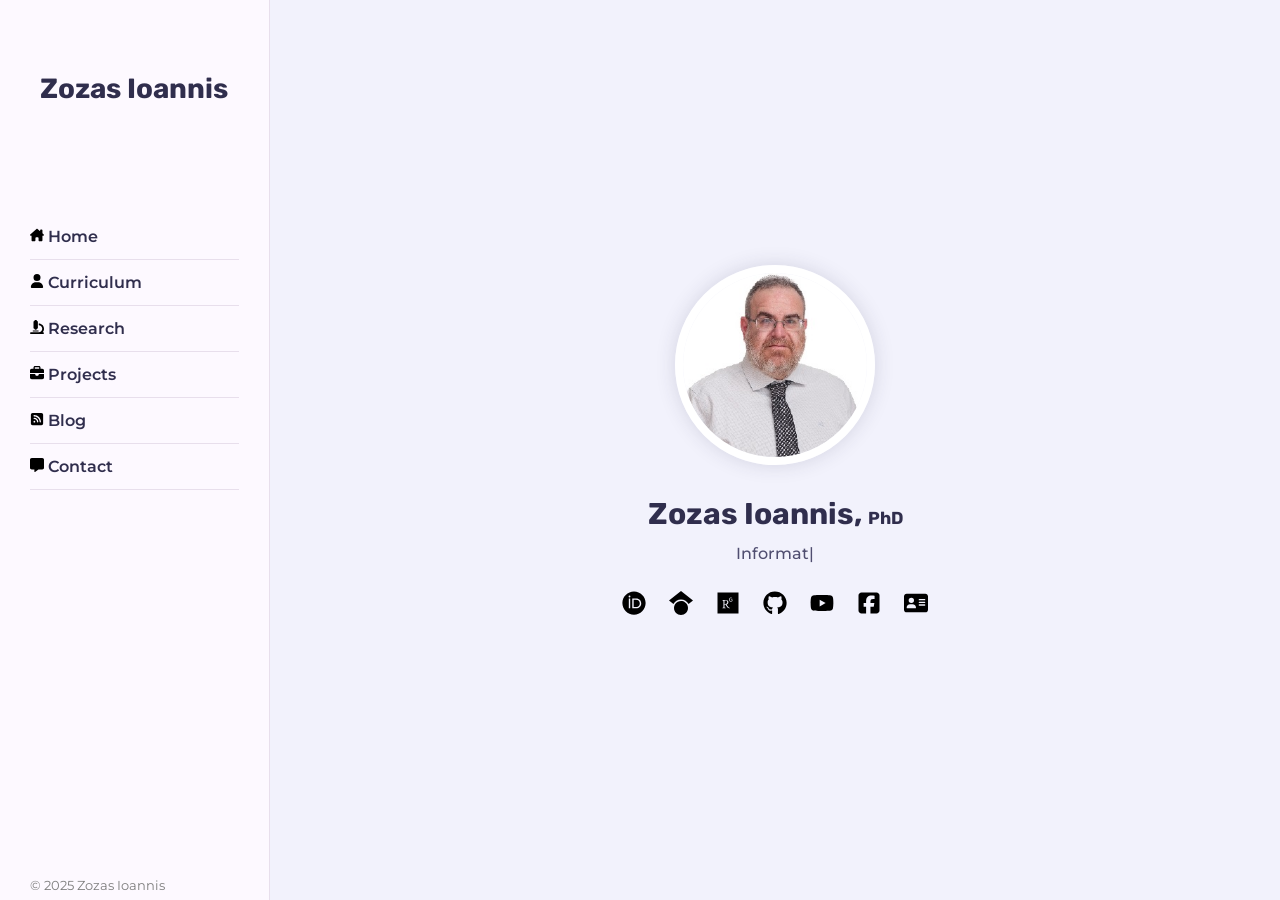
==== index.html @ 25c42c20 "Add files via upload" ====
<!DOCTYPE html>
<html lang="pt-br">
<head>
	<title>Zozas Ioannis</title>
	<meta charset="utf-8">
	<meta name="viewport" content="width=device-width, initial-scale=1">
	<!-- Template css Files -->
	<link rel="stylesheet" href="css/style.css" type="text/css">
</head>
<body>
	<!-- Preloader -->
	<div class="preloader"><div class="loader"></div></div>
	<!-- Preloader End -->
	<!-- Main Container -->
	<div class="main-container">
		<!-- Aside -->
		<div class="aside">
			<!-- Nav Toggler Btn -->
			<div class="nav-toggler">
				<span></span>
			</div>
			<div class="aside-inner">
				<!-- Logo -->
				<div class="logo">
					<a href="#"><small><small>Zozas Ioannis</small></small></a>
				</div>
				<!-- Nav -->
				<ul class="nav">
					<li><a href="#home" class="active"><svg width='14' height='14' xmlns="http://www.w3.org/2000/svg" viewBox="0 0 576 512"><!--!Font Awesome Free 6.7.2 by @fontawesome - https://fontawesome.com License - https://fontawesome.com/license/free Copyright 2025 Fonticons, Inc.--><path d="M543.8 287.6c17 0 32-14 32-32.1c1-9-3-17-11-24L512 185l0-121c0-17.7-14.3-32-32-32l-32 0c-17.7 0-32 14.3-32 32l0 36.7L309.5 7c-6-5-14-7-21-7s-15 1-22 8L10 231.5c-7 7-10 15-10 24c0 18 14 32.1 32 32.1l32 0 0 69.7c-.1 .9-.1 1.8-.1 2.8l0 112c0 22.1 17.9 40 40 40l16 0c1.2 0 2.4-.1 3.6-.2c1.5 .1 3 .2 4.5 .2l31.9 0 24 0c22.1 0 40-17.9 40-40l0-24 0-64c0-17.7 14.3-32 32-32l64 0c17.7 0 32 14.3 32 32l0 64 0 24c0 22.1 17.9 40 40 40l24 0 32.5 0c1.4 0 2.8 0 4.2-.1c1.1 .1 2.2 .1 3.3 .1l16 0c22.1 0 40-17.9 40-40l0-16.2c.3-2.6 .5-5.3 .5-8.1l-.7-160.2 32 0z"/></svg> Home</a></li>
					<li><a href="#about"><svg width='14' height='14' xmlns="http://www.w3.org/2000/svg" viewBox="0 0 448 512"><!--!Font Awesome Free 6.7.2 by @fontawesome - https://fontawesome.com License - https://fontawesome.com/license/free Copyright 2025 Fonticons, Inc.--><path d="M224 256A128 128 0 1 0 224 0a128 128 0 1 0 0 256zm-45.7 48C79.8 304 0 383.8 0 482.3C0 498.7 13.3 512 29.7 512l388.6 0c16.4 0 29.7-13.3 29.7-29.7C448 383.8 368.2 304 269.7 304l-91.4 0z"/></svg> Curriculum</a></li>
					<li><a href="#services"><svg width='14' height='14' xmlns="http://www.w3.org/2000/svg" viewBox="0 0 512 512"><!--!Font Awesome Free 6.7.2 by @fontawesome - https://fontawesome.com License - https://fontawesome.com/license/free Copyright 2025 Fonticons, Inc.--><path d="M160 32c0-17.7 14.3-32 32-32l32 0c17.7 0 32 14.3 32 32c17.7 0 32 14.3 32 32l0 224c0 17.7-14.3 32-32 32c0 17.7-14.3 32-32 32l-32 0c-17.7 0-32-14.3-32-32c-17.7 0-32-14.3-32-32l0-224c0-17.7 14.3-32 32-32zM32 448l288 0c70.7 0 128-57.3 128-128s-57.3-128-128-128l0-64c106 0 192 86 192 192c0 49.2-18.5 94-48.9 128l16.9 0c17.7 0 32 14.3 32 32s-14.3 32-32 32l-160 0L32 512c-17.7 0-32-14.3-32-32s14.3-32 32-32zm80-64l192 0c8.8 0 16 7.2 16 16s-7.2 16-16 16l-192 0c-8.8 0-16-7.2-16-16s7.2-16 16-16z"/></svg> Research</a></li>
					<li><a href="#portfolio"><svg width='14' height='14' xmlns="http://www.w3.org/2000/svg" viewBox="0 0 512 512"><!--!Font Awesome Free 6.7.2 by @fontawesome - https://fontawesome.com License - https://fontawesome.com/license/free Copyright 2025 Fonticons, Inc.--><path d="M184 48l144 0c4.4 0 8 3.6 8 8l0 40L176 96l0-40c0-4.4 3.6-8 8-8zm-56 8l0 40L64 96C28.7 96 0 124.7 0 160l0 96 192 0 128 0 192 0 0-96c0-35.3-28.7-64-64-64l-64 0 0-40c0-30.9-25.1-56-56-56L184 0c-30.9 0-56 25.1-56 56zM512 288l-192 0 0 32c0 17.7-14.3 32-32 32l-64 0c-17.7 0-32-14.3-32-32l0-32L0 288 0 416c0 35.3 28.7 64 64 64l384 0c35.3 0 64-28.7 64-64l0-128z"/></svg> Projects</a></li>
					<li><a href="#blog"><svg width='14' height='14' xmlns="http://www.w3.org/2000/svg" viewBox="0 0 448 512"><!--!Font Awesome Free 6.7.2 by @fontawesome - https://fontawesome.com License - https://fontawesome.com/license/free Copyright 2025 Fonticons, Inc.--><path d="M64 32C28.7 32 0 60.7 0 96L0 416c0 35.3 28.7 64 64 64l320 0c35.3 0 64-28.7 64-64l0-320c0-35.3-28.7-64-64-64L64 32zM96 136c0-13.3 10.7-24 24-24c137 0 248 111 248 248c0 13.3-10.7 24-24 24s-24-10.7-24-24c0-110.5-89.5-200-200-200c-13.3 0-24-10.7-24-24zm0 96c0-13.3 10.7-24 24-24c83.9 0 152 68.1 152 152c0 13.3-10.7 24-24 24s-24-10.7-24-24c0-57.4-46.6-104-104-104c-13.3 0-24-10.7-24-24zm0 120a32 32 0 1 1 64 0 32 32 0 1 1 -64 0z"/></svg> Blog</a></li>
					<li><a href="#contact"><svg width='14' height='14' xmlns="http://www.w3.org/2000/svg" viewBox="0 0 512 512"><!--!Font Awesome Free 6.7.2 by @fontawesome - https://fontawesome.com License - https://fontawesome.com/license/free Copyright 2025 Fonticons, Inc.--><path d="M64 0C28.7 0 0 28.7 0 64L0 352c0 35.3 28.7 64 64 64l96 0 0 80c0 6.1 3.4 11.6 8.8 14.3s11.9 2.1 16.8-1.5L309.3 416 448 416c35.3 0 64-28.7 64-64l0-288c0-35.3-28.7-64-64-64L64 0z"/></svg> Contact</a></li>
				</ul>
				<!-- Copyright -->
				<div class="copyright-text">
					&copy; 2025 Zozas Ioannis
				</div>
			</div>
		</div>
		<!-- Aside End -->
		<!-- Main Content -->
		<div class="main-content">
			<!-- Home Section -->
			<section class="home section active" id="home">
				<div class="container">
					<div class="intro">
						<img src="images/about.jpg" alt="profile" class="shadow-dark">
						<h1>Zozas Ioannis, <small><small><small>PhD</small></small></small></h1>
						<span class="iTyped"></span>
						<div class="social-links">
							<a href="https://orcid.org/0000-0003-2159-1332" target='_blank'><svg width='24' height='24' xmlns="http://www.w3.org/2000/svg" viewBox="0 0 512 512"><!--!Font Awesome Free 6.7.2 by @fontawesome - https://fontawesome.com License - https://fontawesome.com/license/free Copyright 2025 Fonticons, Inc.--><path d="M294.8 188.2h-45.9V342h47.5c67.6 0 83.1-51.3 83.1-76.9 0-41.6-26.5-76.9-84.7-76.9zM256 8C119 8 8 119 8 256s111 248 248 248 248-111 248-248S393 8 256 8zm-80.8 360.8h-29.8v-207.5h29.8zm-14.9-231.1a19.6 19.6 0 1 1 19.6-19.6 19.6 19.6 0 0 1 -19.6 19.6zM300 369h-81V161.3h80.6c76.7 0 110.4 54.8 110.4 103.9C410 318.4 368.4 369 300 369z"/></svg></a>
							<a href="https://scholar.google.com/citations?user=_a6vvY0AAAAJ&hl=en" target='_blank'><svg width='24' height='24' xmlns="http://www.w3.org/2000/svg" viewBox="0 0 512 512"><!--!Font Awesome Free 6.7.2 by @fontawesome - https://fontawesome.com License - https://fontawesome.com/license/free Copyright 2025 Fonticons, Inc.--><path d="M390.9 298.5c0 0 0 .1 .1 .1c9.2 19.4 14.4 41.1 14.4 64C405.3 445.1 338.5 512 256 512s-149.3-66.9-149.3-149.3c0-22.9 5.2-44.6 14.4-64h0c1.7-3.6 3.6-7.2 5.6-10.7c4.4-7.6 9.4-14.7 15-21.3c27.4-32.6 68.5-53.3 114.4-53.3c33.6 0 64.6 11.1 89.6 29.9c9.1 6.9 17.4 14.7 24.8 23.5c5.6 6.6 10.6 13.8 15 21.3c2 3.4 3.8 7 5.5 10.5zm26.4-18.8c-30.1-58.4-91-98.4-161.3-98.4s-131.2 40-161.3 98.4L0 202.7 256 0 512 202.7l-94.7 77.1z"/></svg></a>
							<a href="https://www.researchgate.net/profile/Ioannis-Zozas" target='_blank'><svg width='24' height='24' xmlns="http://www.w3.org/2000/svg" viewBox="0 0 448 512"><!--!Font Awesome Free 6.7.2 by @fontawesome - https://fontawesome.com License - https://fontawesome.com/license/free Copyright 2025 Fonticons, Inc.--><path d="M0 32v448h448V32H0zm262.2 334.4c-6.6 3-33.2 6-50-14.2-9.2-10.6-25.3-33.3-42.2-63.6-8.9 0-14.7 0-21.4-.6v46.4c0 23.5 6 21.2 25.8 23.9v8.1c-6.9-.3-23.1-.8-35.6-.8-13.1 0-26.1 .6-33.6 .8v-8.1c15.5-2.9 22-1.3 22-23.9V225c0-22.6-6.4-21-22-23.9V193c25.8 1 53.1-.6 70.9-.6 31.7 0 55.9 14.4 55.9 45.6 0 21.1-16.7 42.2-39.2 47.5 13.6 24.2 30 45.6 42.2 58.9 7.2 7.8 17.2 14.7 27.2 14.7v7.3zm22.9-135c-23.3 0-32.2-15.7-32.2-32.2V167c0-12.2 8.8-30.4 34-30.4s30.4 17.9 30.4 17.9l-10.7 7.2s-5.5-12.5-19.7-12.5c-7.9 0-19.7 7.3-19.7 19.7v26.8c0 13.4 6.6 23.3 17.9 23.3 14.1 0 21.5-10.9 21.5-26.8h-17.9v-10.7h30.4c0 20.5 4.7 49.9-34 49.9zm-116.5 44.7c-9.4 0-13.6-.3-20-.8v-69.7c6.4-.6 15-.6 22.5-.6 23.3 0 37.2 12.2 37.2 34.5 0 21.9-15 36.6-39.7 36.6z"/></svg></a>
							<a href="https://github.com/zozas" target='_blank'><svg width='24' height='24' xmlns="http://www.w3.org/2000/svg" viewBox="0 0 496 512"><!--!Font Awesome Free 6.7.2 by @fontawesome - https://fontawesome.com License - https://fontawesome.com/license/free Copyright 2025 Fonticons, Inc.--><path d="M165.9 397.4c0 2-2.3 3.6-5.2 3.6-3.3 .3-5.6-1.3-5.6-3.6 0-2 2.3-3.6 5.2-3.6 3-.3 5.6 1.3 5.6 3.6zm-31.1-4.5c-.7 2 1.3 4.3 4.3 4.9 2.6 1 5.6 0 6.2-2s-1.3-4.3-4.3-5.2c-2.6-.7-5.5 .3-6.2 2.3zm44.2-1.7c-2.9 .7-4.9 2.6-4.6 4.9 .3 2 2.9 3.3 5.9 2.6 2.9-.7 4.9-2.6 4.6-4.6-.3-1.9-3-3.2-5.9-2.9zM244.8 8C106.1 8 0 113.3 0 252c0 110.9 69.8 205.8 169.5 239.2 12.8 2.3 17.3-5.6 17.3-12.1 0-6.2-.3-40.4-.3-61.4 0 0-70 15-84.7-29.8 0 0-11.4-29.1-27.8-36.6 0 0-22.9-15.7 1.6-15.4 0 0 24.9 2 38.6 25.8 21.9 38.6 58.6 27.5 72.9 20.9 2.3-16 8.8-27.1 16-33.7-55.9-6.2-112.3-14.3-112.3-110.5 0-27.5 7.6-41.3 23.6-58.9-2.6-6.5-11.1-33.3 2.6-67.9 20.9-6.5 69 27 69 27 20-5.6 41.5-8.5 62.8-8.5s42.8 2.9 62.8 8.5c0 0 48.1-33.6 69-27 13.7 34.7 5.2 61.4 2.6 67.9 16 17.7 25.8 31.5 25.8 58.9 0 96.5-58.9 104.2-114.8 110.5 9.2 7.9 17 22.9 17 46.4 0 33.7-.3 75.4-.3 83.6 0 6.5 4.6 14.4 17.3 12.1C428.2 457.8 496 362.9 496 252 496 113.3 383.5 8 244.8 8zM97.2 352.9c-1.3 1-1 3.3 .7 5.2 1.6 1.6 3.9 2.3 5.2 1 1.3-1 1-3.3-.7-5.2-1.6-1.6-3.9-2.3-5.2-1zm-10.8-8.1c-.7 1.3 .3 2.9 2.3 3.9 1.6 1 3.6 .7 4.3-.7 .7-1.3-.3-2.9-2.3-3.9-2-.6-3.6-.3-4.3 .7zm32.4 35.6c-1.6 1.3-1 4.3 1.3 6.2 2.3 2.3 5.2 2.6 6.5 1 1.3-1.3 .7-4.3-1.3-6.2-2.2-2.3-5.2-2.6-6.5-1zm-11.4-14.7c-1.6 1-1.6 3.6 0 5.9 1.6 2.3 4.3 3.3 5.6 2.3 1.6-1.3 1.6-3.9 0-6.2-1.4-2.3-4-3.3-5.6-2z"/></svg></a>
							<a href="https://www.youtube.com/@ioanniszozas9513" target='_blank'><svg width='24' height='24' xmlns="http://www.w3.org/2000/svg" viewBox="0 0 576 512"><!--!Font Awesome Free 6.7.2 by @fontawesome - https://fontawesome.com License - https://fontawesome.com/license/free Copyright 2025 Fonticons, Inc.--><path d="M549.7 124.1c-6.3-23.7-24.8-42.3-48.3-48.6C458.8 64 288 64 288 64S117.2 64 74.6 75.5c-23.5 6.3-42 24.9-48.3 48.6-11.4 42.9-11.4 132.3-11.4 132.3s0 89.4 11.4 132.3c6.3 23.7 24.8 41.5 48.3 47.8C117.2 448 288 448 288 448s170.8 0 213.4-11.5c23.5-6.3 42-24.2 48.3-47.8 11.4-42.9 11.4-132.3 11.4-132.3s0-89.4-11.4-132.3zm-317.5 213.5V175.2l142.7 81.2-142.7 81.2z"/></svg></a>
							<a href="https://web.facebook.com/izozas/" target='_blank'><svg width='24' height='24' xmlns="http://www.w3.org/2000/svg" viewBox="0 0 448 512"><!--!Font Awesome Free 6.7.2 by @fontawesome - https://fontawesome.com License - https://fontawesome.com/license/free Copyright 2025 Fonticons, Inc.--><path d="M64 32C28.7 32 0 60.7 0 96V416c0 35.3 28.7 64 64 64h98.2V334.2H109.4V256h52.8V222.3c0-87.1 39.4-127.5 125-127.5c16.2 0 44.2 3.2 55.7 6.4V172c-6-.6-16.5-1-29.6-1c-42 0-58.2 15.9-58.2 57.2V256h83.6l-14.4 78.2H255V480H384c35.3 0 64-28.7 64-64V96c0-35.3-28.7-64-64-64H64z"/></svg></a>
							<a href="files/vcard.vcf" target='_blank'><svg width='24' height='24' xmlns="http://www.w3.org/2000/svg" viewBox="0 0 576 512"><!--!Font Awesome Free 6.7.2 by @fontawesome - https://fontawesome.com License - https://fontawesome.com/license/free Copyright 2025 Fonticons, Inc.--><path d="M64 32C28.7 32 0 60.7 0 96L0 416c0 35.3 28.7 64 64 64l448 0c35.3 0 64-28.7 64-64l0-320c0-35.3-28.7-64-64-64L64 32zm80 256l64 0c44.2 0 80 35.8 80 80c0 8.8-7.2 16-16 16L80 384c-8.8 0-16-7.2-16-16c0-44.2 35.8-80 80-80zm-32-96a64 64 0 1 1 128 0 64 64 0 1 1 -128 0zm256-32l128 0c8.8 0 16 7.2 16 16s-7.2 16-16 16l-128 0c-8.8 0-16-7.2-16-16s7.2-16 16-16zm0 64l128 0c8.8 0 16 7.2 16 16s-7.2 16-16 16l-128 0c-8.8 0-16-7.2-16-16s7.2-16 16-16zm0 64l128 0c8.8 0 16 7.2 16 16s-7.2 16-16 16l-128 0c-8.8 0-16-7.2-16-16s7.2-16 16-16z"/></svg></a>
						</div>
					</div>
				</div>
			</section>
			<!-- Home Section End -->
			<!-- About Section -->
			<section class="about section" id="about">
				<div class="container">
					<div class="row">
						<div class="section-title padd-15">
							<h2>Curriculum</h2>
						</div>
					</div>
					<div class="row">
						<div class="about-content padd-15">
							<div class="row">
								<div class="about-text padd-15">
									<p>Welcome! My name is Dr. Zozas Ioannis. Currently working in the Banking Sector with over 20 years of experience, leading my team in financing SMEs and entrepreneurs. Besides my work, I am a dedicated and passionate IT specialist and Software Engineer, with working experience in Full Stack Developments and Higher Education teaching. Always willing to learn, develop new skills, participate in the commons, and seek new responsibilities. Last but not least, father of a beloved daughter, proud blood donor, and an avid Ukulele player!</p>
								</div>
							</div>
						<div class="row">
							<div class="personal-info padd-15">
								<div class="row">
									<div class="info-item padd-15">
										<p>Birthday : <span>12 July 1980</span></p>
									</div>
									<div class="info-item padd-15">
										<p>Email : <span><a href='mailto:zozas@hotmail.com' target='_blank'>Here</a></span></p>
									</div>
									<div class="info-item padd-15">
										<p>Phone : <span><a href='tel:+306972900826' target='_blank'>+30 6972 900 826</a></span></p>
									</div>
									<div class="info-item padd-15">
										<p>City : <span><a href='https://maps.app.goo.gl/6M4ozrpLdmsPduKh8' target='_blank'>Kozani</a></span></p>
									</div>
									<div class="info-item padd-15">
										<p>Country : <span>Greece, EU</span></p>
									</div>
									<div class="info-item padd-15">
										<p>Full CV : <span>Europass <a href='files/CV.pdf' target='_black'>here</a></span></p>
									</div>
								</div>
							</div>
							<div class="education padd-15">
								<h3 class="title">Education</h3>
								<div class="row">
									<div class="timeline-box padd-15">
										<div class="timeline shadow-dark">
											<!-- timeline Item -->
											<div class="timeline-item">
												<div class="circle-dot"></div>
												<h6 class="timeline-date"><svg width='16' height='16' xmlns="http://www.w3.org/2000/svg" viewBox="0 0 448 512"><!--!Font Awesome Free 6.7.2 by @fontawesome - https://fontawesome.com License - https://fontawesome.com/license/free Copyright 2025 Fonticons, Inc.--><path d="M128 0c17.7 0 32 14.3 32 32l0 32 128 0 0-32c0-17.7 14.3-32 32-32s32 14.3 32 32l0 32 48 0c26.5 0 48 21.5 48 48l0 48L0 160l0-48C0 85.5 21.5 64 48 64l48 0 0-32c0-17.7 14.3-32 32-32zM0 192l448 0 0 272c0 26.5-21.5 48-48 48L48 512c-26.5 0-48-21.5-48-48L0 192zm64 80l0 32c0 8.8 7.2 16 16 16l32 0c8.8 0 16-7.2 16-16l0-32c0-8.8-7.2-16-16-16l-32 0c-8.8 0-16 7.2-16 16zm128 0l0 32c0 8.8 7.2 16 16 16l32 0c8.8 0 16-7.2 16-16l0-32c0-8.8-7.2-16-16-16l-32 0c-8.8 0-16 7.2-16 16zm144-16c-8.8 0-16 7.2-16 16l0 32c0 8.8 7.2 16 16 16l32 0c8.8 0 16-7.2 16-16l0-32c0-8.8-7.2-16-16-16l-32 0zM64 400l0 32c0 8.8 7.2 16 16 16l32 0c8.8 0 16-7.2 16-16l0-32c0-8.8-7.2-16-16-16l-32 0c-8.8 0-16 7.2-16 16zm144-16c-8.8 0-16 7.2-16 16l0 32c0 8.8 7.2 16 16 16l32 0c8.8 0 16-7.2 16-16l0-32c0-8.8-7.2-16-16-16l-32 0zm112 16l0 32c0 8.8 7.2 16 16 16l32 0c8.8 0 16-7.2 16-16l0-32c0-8.8-7.2-16-16-16l-32 0c-8.8 0-16 7.2-16 16z"/></svg> 2017 - 2025</h6>
												<h4 class="timeline-title">Doctoral Degree (PhD)</h4>
												<p class="timeline-text"><a href='https://freader.ekt.gr/eadd/index.php?doc=58584&lang=el' target='_blank'>Estimation and modelling techniques on Software Quality parameters</a></p>
												<p class="timeline-text">Dep. Electrical & Computer Engineering</p>
												<p class="timeline-text">Kozani, Greece</p>
												<p class="timeline-text"><a href='http://www.uowm.gr' target='_blank'>University of Western Macedonia</a></p>
											</div>
											<!-- timeline Item End -->
											<!-- timeline Item -->
											<div class="timeline-item">
												<div class="circle-dot"></div>
												<h6 class="timeline-date"><svg width='16' height='16' xmlns="http://www.w3.org/2000/svg" viewBox="0 0 448 512"><!--!Font Awesome Free 6.7.2 by @fontawesome - https://fontawesome.com License - https://fontawesome.com/license/free Copyright 2025 Fonticons, Inc.--><path d="M128 0c17.7 0 32 14.3 32 32l0 32 128 0 0-32c0-17.7 14.3-32 32-32s32 14.3 32 32l0 32 48 0c26.5 0 48 21.5 48 48l0 48L0 160l0-48C0 85.5 21.5 64 48 64l48 0 0-32c0-17.7 14.3-32 32-32zM0 192l448 0 0 272c0 26.5-21.5 48-48 48L48 512c-26.5 0-48-21.5-48-48L0 192zm64 80l0 32c0 8.8 7.2 16 16 16l32 0c8.8 0 16-7.2 16-16l0-32c0-8.8-7.2-16-16-16l-32 0c-8.8 0-16 7.2-16 16zm128 0l0 32c0 8.8 7.2 16 16 16l32 0c8.8 0 16-7.2 16-16l0-32c0-8.8-7.2-16-16-16l-32 0c-8.8 0-16 7.2-16 16zm144-16c-8.8 0-16 7.2-16 16l0 32c0 8.8 7.2 16 16 16l32 0c8.8 0 16-7.2 16-16l0-32c0-8.8-7.2-16-16-16l-32 0zM64 400l0 32c0 8.8 7.2 16 16 16l32 0c8.8 0 16-7.2 16-16l0-32c0-8.8-7.2-16-16-16l-32 0c-8.8 0-16 7.2-16 16zm144-16c-8.8 0-16 7.2-16 16l0 32c0 8.8 7.2 16 16 16l32 0c8.8 0 16-7.2 16-16l0-32c0-8.8-7.2-16-16-16l-32 0zm112 16l0 32c0 8.8 7.2 16 16 16l32 0c8.8 0 16-7.2 16-16l0-32c0-8.8-7.2-16-16-16l-32 0c-8.8 0-16 7.2-16 16z"/></svg> 2004 - 2007</h6>
												<h4 class="timeline-title">Master Degree</h4>
												<p class="timeline-text"><a href='https://dspace.lib.uom.gr/handle/2159/2495' target='_blank'>Business Computing</a></p>
												<p class="timeline-text">Dep. Applied Informatics</p>
												<p class="timeline-text">Thessaloniki, Greece</p>
												<p class="timeline-text"><a href='http://www.uom.gr' target='_blank'>University of Macedonia</a></p>
											</div>
											<!-- timeline Item End -->
											<!-- timeline Item -->
											<div class="timeline-item">
												<div class="circle-dot"></div>
												<h6 class="timeline-date"><svg width='16' height='16' xmlns="http://www.w3.org/2000/svg" viewBox="0 0 448 512"><!--!Font Awesome Free 6.7.2 by @fontawesome - https://fontawesome.com License - https://fontawesome.com/license/free Copyright 2025 Fonticons, Inc.--><path d="M128 0c17.7 0 32 14.3 32 32l0 32 128 0 0-32c0-17.7 14.3-32 32-32s32 14.3 32 32l0 32 48 0c26.5 0 48 21.5 48 48l0 48L0 160l0-48C0 85.5 21.5 64 48 64l48 0 0-32c0-17.7 14.3-32 32-32zM0 192l448 0 0 272c0 26.5-21.5 48-48 48L48 512c-26.5 0-48-21.5-48-48L0 192zm64 80l0 32c0 8.8 7.2 16 16 16l32 0c8.8 0 16-7.2 16-16l0-32c0-8.8-7.2-16-16-16l-32 0c-8.8 0-16 7.2-16 16zm128 0l0 32c0 8.8 7.2 16 16 16l32 0c8.8 0 16-7.2 16-16l0-32c0-8.8-7.2-16-16-16l-32 0c-8.8 0-16 7.2-16 16zm144-16c-8.8 0-16 7.2-16 16l0 32c0 8.8 7.2 16 16 16l32 0c8.8 0 16-7.2 16-16l0-32c0-8.8-7.2-16-16-16l-32 0zM64 400l0 32c0 8.8 7.2 16 16 16l32 0c8.8 0 16-7.2 16-16l0-32c0-8.8-7.2-16-16-16l-32 0c-8.8 0-16 7.2-16 16zm144-16c-8.8 0-16 7.2-16 16l0 32c0 8.8 7.2 16 16 16l32 0c8.8 0 16-7.2 16-16l0-32c0-8.8-7.2-16-16-16l-32 0zm112 16l0 32c0 8.8 7.2 16 16 16l32 0c8.8 0 16-7.2 16-16l0-32c0-8.8-7.2-16-16-16l-32 0c-8.8 0-16 7.2-16 16z"/></svg> 1999 - 2014</h6>
												<h4 class="timeline-title">Bachelor Degree</h4>
												<p class="timeline-text">Applied Informatics</p>
												<p class="timeline-text">Dep. Applied Informatics</p>
												<p class="timeline-text">Thessaloniki, Greece</p>
												<p class="timeline-text"><a href='http://www.uom.gr' target='_blank'>University of Macedonia</a></p>
											</div>
											<!-- timeline Item End -->
											<!-- timeline Item -->
											<div class="timeline-item">
												<div class="circle-dot"></div>
												<h6 class="timeline-date"><svg width='16' height='16' xmlns="http://www.w3.org/2000/svg" viewBox="0 0 448 512"><!--!Font Awesome Free 6.7.2 by @fontawesome - https://fontawesome.com License - https://fontawesome.com/license/free Copyright 2025 Fonticons, Inc.--><path d="M128 0c17.7 0 32 14.3 32 32l0 32 128 0 0-32c0-17.7 14.3-32 32-32s32 14.3 32 32l0 32 48 0c26.5 0 48 21.5 48 48l0 48L0 160l0-48C0 85.5 21.5 64 48 64l48 0 0-32c0-17.7 14.3-32 32-32zM0 192l448 0 0 272c0 26.5-21.5 48-48 48L48 512c-26.5 0-48-21.5-48-48L0 192zm64 80l0 32c0 8.8 7.2 16 16 16l32 0c8.8 0 16-7.2 16-16l0-32c0-8.8-7.2-16-16-16l-32 0c-8.8 0-16 7.2-16 16zm128 0l0 32c0 8.8 7.2 16 16 16l32 0c8.8 0 16-7.2 16-16l0-32c0-8.8-7.2-16-16-16l-32 0c-8.8 0-16 7.2-16 16zm144-16c-8.8 0-16 7.2-16 16l0 32c0 8.8 7.2 16 16 16l32 0c8.8 0 16-7.2 16-16l0-32c0-8.8-7.2-16-16-16l-32 0zM64 400l0 32c0 8.8 7.2 16 16 16l32 0c8.8 0 16-7.2 16-16l0-32c0-8.8-7.2-16-16-16l-32 0c-8.8 0-16 7.2-16 16zm144-16c-8.8 0-16 7.2-16 16l0 32c0 8.8 7.2 16 16 16l32 0c8.8 0 16-7.2 16-16l0-32c0-8.8-7.2-16-16-16l-32 0zm112 16l0 32c0 8.8 7.2 16 16 16l32 0c8.8 0 16-7.2 16-16l0-32c0-8.8-7.2-16-16-16l-32 0c-8.8 0-16 7.2-16 16z"/></svg> 1999 - Today</h6>
												<h4 class="timeline-title">Lifelong learning</h4>
												<p class="timeline-text">A variety of training programs and certifications regarding IT technology, Banking and Finance, etc.</p>
											</div>
											<!-- timeline Item End -->
										</div>
									</div>
								</div>
							</div>
							<div class="experience padd-15">
								<h3 class="title">Experience</h3>
								<div class="row">
									<div class="timeline-box padd-15">
										<div class="timeline shadow-dark">
											<!-- timeline Item -->
											<div class="timeline-item">
												<div class="circle-dot"></div>
												<h6 class="timeline-date"><svg width='16' height='16' xmlns="http://www.w3.org/2000/svg" viewBox="0 0 448 512"><!--!Font Awesome Free 6.7.2 by @fontawesome - https://fontawesome.com License - https://fontawesome.com/license/free Copyright 2025 Fonticons, Inc.--><path d="M128 0c17.7 0 32 14.3 32 32l0 32 128 0 0-32c0-17.7 14.3-32 32-32s32 14.3 32 32l0 32 48 0c26.5 0 48 21.5 48 48l0 48L0 160l0-48C0 85.5 21.5 64 48 64l48 0 0-32c0-17.7 14.3-32 32-32zM0 192l448 0 0 272c0 26.5-21.5 48-48 48L48 512c-26.5 0-48-21.5-48-48L0 192zm64 80l0 32c0 8.8 7.2 16 16 16l32 0c8.8 0 16-7.2 16-16l0-32c0-8.8-7.2-16-16-16l-32 0c-8.8 0-16 7.2-16 16zm128 0l0 32c0 8.8 7.2 16 16 16l32 0c8.8 0 16-7.2 16-16l0-32c0-8.8-7.2-16-16-16l-32 0c-8.8 0-16 7.2-16 16zm144-16c-8.8 0-16 7.2-16 16l0 32c0 8.8 7.2 16 16 16l32 0c8.8 0 16-7.2 16-16l0-32c0-8.8-7.2-16-16-16l-32 0zM64 400l0 32c0 8.8 7.2 16 16 16l32 0c8.8 0 16-7.2 16-16l0-32c0-8.8-7.2-16-16-16l-32 0c-8.8 0-16 7.2-16 16zm144-16c-8.8 0-16 7.2-16 16l0 32c0 8.8 7.2 16 16 16l32 0c8.8 0 16-7.2 16-16l0-32c0-8.8-7.2-16-16-16l-32 0zm112 16l0 32c0 8.8 7.2 16 16 16l32 0c8.8 0 16-7.2 16-16l0-32c0-8.8-7.2-16-16-16l-32 0c-8.8 0-16 7.2-16 16z"/></svg> 2008 - Now</h6>
												<h4 class="timeline-title">IT Teaching Experience</h4>
												<p class="timeline-text">Teaching in Higher Education IT concepts including Programming, Object-Oriented Programming, Information System Securty, Multimedia, Software Technology etc.</p>
											</div>
											<!-- timeline Item End -->
											<!-- timeline Item -->
											<div class="timeline-item">
												<div class="circle-dot"></div>
												<h6 class="timeline-date"><svg width='16' height='16' xmlns="http://www.w3.org/2000/svg" viewBox="0 0 448 512"><!--!Font Awesome Free 6.7.2 by @fontawesome - https://fontawesome.com License - https://fontawesome.com/license/free Copyright 2025 Fonticons, Inc.--><path d="M128 0c17.7 0 32 14.3 32 32l0 32 128 0 0-32c0-17.7 14.3-32 32-32s32 14.3 32 32l0 32 48 0c26.5 0 48 21.5 48 48l0 48L0 160l0-48C0 85.5 21.5 64 48 64l48 0 0-32c0-17.7 14.3-32 32-32zM0 192l448 0 0 272c0 26.5-21.5 48-48 48L48 512c-26.5 0-48-21.5-48-48L0 192zm64 80l0 32c0 8.8 7.2 16 16 16l32 0c8.8 0 16-7.2 16-16l0-32c0-8.8-7.2-16-16-16l-32 0c-8.8 0-16 7.2-16 16zm128 0l0 32c0 8.8 7.2 16 16 16l32 0c8.8 0 16-7.2 16-16l0-32c0-8.8-7.2-16-16-16l-32 0c-8.8 0-16 7.2-16 16zm144-16c-8.8 0-16 7.2-16 16l0 32c0 8.8 7.2 16 16 16l32 0c8.8 0 16-7.2 16-16l0-32c0-8.8-7.2-16-16-16l-32 0zM64 400l0 32c0 8.8 7.2 16 16 16l32 0c8.8 0 16-7.2 16-16l0-32c0-8.8-7.2-16-16-16l-32 0c-8.8 0-16 7.2-16 16zm144-16c-8.8 0-16 7.2-16 16l0 32c0 8.8 7.2 16 16 16l32 0c8.8 0 16-7.2 16-16l0-32c0-8.8-7.2-16-16-16l-32 0zm112 16l0 32c0 8.8 7.2 16 16 16l32 0c8.8 0 16-7.2 16-16l0-32c0-8.8-7.2-16-16-16l-32 0c-8.8 0-16 7.2-16 16z"/></svg> 1999 - Now</h6>
												<h4 class="timeline-title">Banking & Finance Working Experience</h4>
												<p class="timeline-text">SME Business Banking Product Manager</p>
												<p class="timeline-text">Business Loans, Financing and Investments</p>
												<p class="timeline-text">Kozani, Greece</p>
												<p class="timeline-text">National Bank of Greece S.A.</p>
											</div>
											<!-- timeline Item End -->
											<!-- timeline Item -->
											<div class="timeline-item">
												<div class="circle-dot"></div>
												<h6 class="timeline-date"><svg width='16' height='16' xmlns="http://www.w3.org/2000/svg" viewBox="0 0 448 512"><!--!Font Awesome Free 6.7.2 by @fontawesome - https://fontawesome.com License - https://fontawesome.com/license/free Copyright 2025 Fonticons, Inc.--><path d="M128 0c17.7 0 32 14.3 32 32l0 32 128 0 0-32c0-17.7 14.3-32 32-32s32 14.3 32 32l0 32 48 0c26.5 0 48 21.5 48 48l0 48L0 160l0-48C0 85.5 21.5 64 48 64l48 0 0-32c0-17.7 14.3-32 32-32zM0 192l448 0 0 272c0 26.5-21.5 48-48 48L48 512c-26.5 0-48-21.5-48-48L0 192zm64 80l0 32c0 8.8 7.2 16 16 16l32 0c8.8 0 16-7.2 16-16l0-32c0-8.8-7.2-16-16-16l-32 0c-8.8 0-16 7.2-16 16zm128 0l0 32c0 8.8 7.2 16 16 16l32 0c8.8 0 16-7.2 16-16l0-32c0-8.8-7.2-16-16-16l-32 0c-8.8 0-16 7.2-16 16zm144-16c-8.8 0-16 7.2-16 16l0 32c0 8.8 7.2 16 16 16l32 0c8.8 0 16-7.2 16-16l0-32c0-8.8-7.2-16-16-16l-32 0zM64 400l0 32c0 8.8 7.2 16 16 16l32 0c8.8 0 16-7.2 16-16l0-32c0-8.8-7.2-16-16-16l-32 0c-8.8 0-16 7.2-16 16zm144-16c-8.8 0-16 7.2-16 16l0 32c0 8.8 7.2 16 16 16l32 0c8.8 0 16-7.2 16-16l0-32c0-8.8-7.2-16-16-16l-32 0zm112 16l0 32c0 8.8 7.2 16 16 16l32 0c8.8 0 16-7.2 16-16l0-32c0-8.8-7.2-16-16-16l-32 0c-8.8 0-16 7.2-16 16z"/></svg> 1999 - Now</h6>
												<h4 class="timeline-title">Full Stack Developer</h4>
												<p class="timeline-text">Development in a variety of programming environments including PHP, C++, C, Java, JavaScript, Python, Linux</p>
											</div>
											<!-- timeline Item End -->
											<!-- timeline Item -->
											<div class="timeline-item">
												<div class="circle-dot"></div>
												<h6 class="timeline-date"><svg width='16' height='16' xmlns="http://www.w3.org/2000/svg" viewBox="0 0 448 512"><!--!Font Awesome Free 6.7.2 by @fontawesome - https://fontawesome.com License - https://fontawesome.com/license/free Copyright 2025 Fonticons, Inc.--><path d="M128 0c17.7 0 32 14.3 32 32l0 32 128 0 0-32c0-17.7 14.3-32 32-32s32 14.3 32 32l0 32 48 0c26.5 0 48 21.5 48 48l0 48L0 160l0-48C0 85.5 21.5 64 48 64l48 0 0-32c0-17.7 14.3-32 32-32zM0 192l448 0 0 272c0 26.5-21.5 48-48 48L48 512c-26.5 0-48-21.5-48-48L0 192zm64 80l0 32c0 8.8 7.2 16 16 16l32 0c8.8 0 16-7.2 16-16l0-32c0-8.8-7.2-16-16-16l-32 0c-8.8 0-16 7.2-16 16zm128 0l0 32c0 8.8 7.2 16 16 16l32 0c8.8 0 16-7.2 16-16l0-32c0-8.8-7.2-16-16-16l-32 0c-8.8 0-16 7.2-16 16zm144-16c-8.8 0-16 7.2-16 16l0 32c0 8.8 7.2 16 16 16l32 0c8.8 0 16-7.2 16-16l0-32c0-8.8-7.2-16-16-16l-32 0zM64 400l0 32c0 8.8 7.2 16 16 16l32 0c8.8 0 16-7.2 16-16l0-32c0-8.8-7.2-16-16-16l-32 0c-8.8 0-16 7.2-16 16zm144-16c-8.8 0-16 7.2-16 16l0 32c0 8.8 7.2 16 16 16l32 0c8.8 0 16-7.2 16-16l0-32c0-8.8-7.2-16-16-16l-32 0zm112 16l0 32c0 8.8 7.2 16 16 16l32 0c8.8 0 16-7.2 16-16l0-32c0-8.8-7.2-16-16-16l-32 0c-8.8 0-16 7.2-16 16z"/></svg> 2014 - Now</h6>
												<h4 class="timeline-title">Associations Board Member</h4>
												<p class="timeline-text">Served or is currently serving as a member of the Board of Directors including the Economic Chamber of Greece, National Bank of Greece Workers Union, Federation of Bank Employees' Organizations of Greece, Mutual Health Fund of National Bank of Greece Personnel and Labor Center of Kozani</p>
											</div>
											<!-- timeline Item End -->
										</div>
									</div>
								</div>
							</div>
						</div>
					</div>
				</div>
			</div>
		</section>
		<!-- About Section End -->
		<!-- Service Section -->
		<section class="service section" id="services">
			<div class="container">
				<div class="row">
					<div class="section-title padd-15">
						<h2>Research</h2>
					</div>
				</div>
				<div class="row">
				<!-- Service item -->
					<div class="service-item padd-15">
						<div class="service-item-inner">
							<div class="icon"><svg width='48' height='48' xmlns="http://www.w3.org/2000/svg" viewBox="0 0 448 512"><!--!Font Awesome Free 6.7.2 by @fontawesome - https://fontawesome.com License - https://fontawesome.com/license/free Copyright 2025 Fonticons, Inc.--><path d="M0 96C0 43 43 0 96 0L384 0l32 0c17.7 0 32 14.3 32 32l0 320c0 17.7-14.3 32-32 32l0 64c17.7 0 32 14.3 32 32s-14.3 32-32 32l-32 0L96 512c-53 0-96-43-96-96L0 96zM64 416c0 17.7 14.3 32 32 32l256 0 0-64L96 384c-17.7 0-32 14.3-32 32zm90.4-234.4l-21.2-21.2c-3 10.1-5.1 20.6-5.1 31.6c0 .2 0 .5 .1 .8s.1 .5 .1 .8L165.2 226c2.5 2.1 3.4 5.8 2.3 8.9c-1.3 3-4.1 5.1-7.5 5.1c-1.9-.1-3.8-.8-5.2-2l-23.6-20.6C142.8 267 186.9 304 240 304s97.3-37 108.9-86.6L325.3 238c-1.4 1.2-3.3 2-5.3 2c-2.2-.1-4.4-1.1-6-2.8c-1.2-1.5-1.9-3.4-2-5.2c.1-2.2 1.1-4.4 2.8-6l37.1-32.5c0-.3 0-.5 .1-.8s.1-.5 .1-.8c0-11-2.1-21.5-5.1-31.6l-21.2 21.2c-3.1 3.1-8.1 3.1-11.3 0s-3.1-8.1 0-11.2l26.4-26.5c-8.2-17-20.5-31.7-35.9-42.6c-2.7-1.9-6.2 1.4-5 4.5c8.5 22.4 3.6 48-13 65.6c-3.2 3.4-3.6 8.9-.9 12.7c9.8 14 12.7 31.9 7.5 48.5c-5.9 19.4-22 34.1-41.9 38.3l-1.4-34.3 12.6 8.6c.6 .4 1.5 .6 2.3 .6c1.5 0 2.7-.8 3.5-2s.6-2.8-.1-4L260 225.4l18-3.6c1.8-.4 3.1-2.1 3.1-4s-1.4-3.5-3.1-3.9l-18-3.7 8.5-14.3c.8-1.2 .9-2.9 .1-4.1s-2-2-3.5-2l-.1 0c-.7 .1-1.5 .3-2.1 .7l-14.1 9.6L244 87.9c-.1-2.2-1.9-3.9-4-3.9s-3.9 1.6-4 3.9l-4.6 110.8-12-8.1c-1.5-1.1-3.6-.9-5 .4s-1.6 3.4-.8 5l8.6 14.3-18 3.7c-1.8 .4-3.1 2-3.1 3.9s1.4 3.6 3.1 4l18 3.8-8.6 14.2c-.2 .6-.5 1.4-.5 2c0 1.1 .5 2.1 1.2 3c.8 .6 1.8 1 2.8 1c.7 0 1.6-.2 2.2-.6l10.4-7.1-1.4 32.8c-19.9-4.1-36-18.9-41.9-38.3c-5.1-16.6-2.2-34.4 7.6-48.5c2.7-3.9 2.3-9.3-.9-12.7c-16.6-17.5-21.6-43.1-13.1-65.5c1.2-3.1-2.3-6.4-5-4.5c-15.3 10.9-27.6 25.6-35.8 42.6l26.4 26.5c3.1 3.1 3.1 8.1 0 11.2s-8.1 3.1-11.2 0z"/></svg></div>
							<h4>Journals</h4>
							<p><h2><a href='files/CV.pdf' target='_black'>3</a></h2></p>
							<p><small>Publications made in ranked journals as an author</small></p>
						</div>
					</div>
					<!-- Service item End -->
					<!-- Service item -->
					<div class="service-item padd-15">
						<div class="service-item-inner">
							<div class="icon"><svg width='48' height='48' xmlns="http://www.w3.org/2000/svg" viewBox="0 0 640 512"><!--!Font Awesome Free 6.7.2 by @fontawesome - https://fontawesome.com License - https://fontawesome.com/license/free Copyright 2025 Fonticons, Inc.--><path d="M192 96a48 48 0 1 0 0-96 48 48 0 1 0 0 96zm-8 384l0-128 16 0 0 128c0 17.7 14.3 32 32 32s32-14.3 32-32l0-288 56 0 64 0 16 0c17.7 0 32-14.3 32-32s-14.3-32-32-32l-16 0 0-64 192 0 0 192-192 0 0-32-64 0 0 48c0 26.5 21.5 48 48 48l224 0c26.5 0 48-21.5 48-48l0-224c0-26.5-21.5-48-48-48L368 0c-26.5 0-48 21.5-48 48l0 80-76.9 0-65.9 0c-33.7 0-64.9 17.7-82.3 46.6l-58.3 97c-9.1 15.1-4.2 34.8 10.9 43.9s34.8 4.2 43.9-10.9L120 256.9 120 480c0 17.7 14.3 32 32 32s32-14.3 32-32z"/></svg></div>
							<h4>Conferences</h4>
							<p><h2><a href='files/CV.pdf' target='_black'>8</a></h2></p>
							<p><small>Publications made in scientific peer reviewed conferences</small></p>
						</div>
					</div>
					<!-- Service item End -->
					<!-- Service item -->
					<div class="service-item padd-15">
						<div class="service-item-inner">
							<div class="icon"><svg width='48' height='48' xmlns="http://www.w3.org/2000/svg" viewBox="0 0 384 512"><!--!Font Awesome Free 6.7.2 by @fontawesome - https://fontawesome.com License - https://fontawesome.com/license/free Copyright 2025 Fonticons, Inc.--><path d="M0 48V487.7C0 501.1 10.9 512 24.3 512c5 0 9.9-1.5 14-4.4L192 400 345.7 507.6c4.1 2.9 9 4.4 14 4.4c13.4 0 24.3-10.9 24.3-24.3V48c0-26.5-21.5-48-48-48H48C21.5 0 0 21.5 0 48z"/></svg></div>
							<h4>Chapters</h4>
							<p><h2><a href='files/CV.pdf' target='_black'>1</a></h2></p>
							<p><small>Publications in book chapters as extended publised articles</small></p>
						</div>
					</div>
					<!-- Service item End -->
					<!-- Service item -->
					<div class="service-item padd-15">
						<div class="service-item-inner">
							<div class="icon"><svg width='48' height='48' xmlns="http://www.w3.org/2000/svg" viewBox="0 0 448 512"><!--!Font Awesome Free 6.7.2 by @fontawesome - https://fontawesome.com License - https://fontawesome.com/license/free Copyright 2025 Fonticons, Inc.--><path d="M448 296c0 66.3-53.7 120-120 120l-8 0c-17.7 0-32-14.3-32-32s14.3-32 32-32l8 0c30.9 0 56-25.1 56-56l0-8-64 0c-35.3 0-64-28.7-64-64l0-64c0-35.3 28.7-64 64-64l64 0c35.3 0 64 28.7 64 64l0 32 0 32 0 72zm-256 0c0 66.3-53.7 120-120 120l-8 0c-17.7 0-32-14.3-32-32s14.3-32 32-32l8 0c30.9 0 56-25.1 56-56l0-8-64 0c-35.3 0-64-28.7-64-64l0-64c0-35.3 28.7-64 64-64l64 0c35.3 0 64 28.7 64 64l0 32 0 32 0 72z"/></svg></div>
							<h4>Citations</h4>
							<p><h2><a href="https://scholar.google.com/citations?user=_a6vvY0AAAAJ&hl=en" target='_blank'>54</a></h2></p>
							<p><small>Citations by other authors based on Google Scholar up to 28 Feb 2025</small></p>
						</div>
					</div>
					<!-- Service item End -->
					<!-- Service item -->
					<div class="service-item padd-15">
						<div class="service-item-inner">
							<div class="icon"><svg width='48' height='48' xmlns="http://www.w3.org/2000/svg" viewBox="0 0 640 512"><!--!Font Awesome Free 6.7.2 by @fontawesome - https://fontawesome.com License - https://fontawesome.com/license/free Copyright 2025 Fonticons, Inc.--><path d="M353.8 54.1L330.2 6.3c-3.9-8.3-16.1-8.6-20.4 0L286.2 54.1l-52.3 7.5c-9.3 1.4-13.3 12.9-6.4 19.8l38 37-9 52.1c-1.4 9.3 8.2 16.5 16.8 12.2l46.9-24.8 46.6 24.4c8.6 4.3 18.3-2.9 16.8-12.2l-9-52.1 38-36.6c6.8-6.8 2.9-18.3-6.4-19.8l-52.3-7.5zM256 256c-17.7 0-32 14.3-32 32l0 192c0 17.7 14.3 32 32 32l128 0c17.7 0 32-14.3 32-32l0-192c0-17.7-14.3-32-32-32l-128 0zM32 320c-17.7 0-32 14.3-32 32L0 480c0 17.7 14.3 32 32 32l128 0c17.7 0 32-14.3 32-32l0-128c0-17.7-14.3-32-32-32L32 320zm416 96l0 64c0 17.7 14.3 32 32 32l128 0c17.7 0 32-14.3 32-32l0-64c0-17.7-14.3-32-32-32l-128 0c-17.7 0-32 14.3-32 32z"/></svg></i></div>
							<h4>h-Index</h4>
							<p><h2><a href="https://scholar.google.com/citations?user=_a6vvY0AAAAJ&hl=en" target='_blank'>5</a></h2></p>
							<p><small>Author-level metric based on Google Scholar up to 28 Feb 2025</small></p>
						</div>
					</div>
					<!-- Service Item End -->
					<!-- Service Item -->
					<div class="service-item padd-15">
						<div class="service-item-inner">
							<div class="icon"><svg width='48' height='48' xmlns="http://www.w3.org/2000/svg" viewBox="0 0 640 512"><!--!Font Awesome Free 6.7.2 by @fontawesome - https://fontawesome.com License - https://fontawesome.com/license/free Copyright 2025 Fonticons, Inc.--><path d="M560 160A80 80 0 1 0 560 0a80 80 0 1 0 0 160zM55.9 512l325.2 0 75 0 122.8 0c33.8 0 61.1-27.4 61.1-61.1c0-11.2-3.1-22.2-8.9-31.8l-132-216.3C495 196.1 487.8 192 480 192s-15 4.1-19.1 10.7l-48.2 79L286.8 81c-6.6-10.6-18.3-17-30.8-17s-24.1 6.4-30.8 17L8.6 426.4C3 435.3 0 445.6 0 456.1C0 487 25 512 55.9 512z"/></svg></i></div>
							<h4>i10 Index</h4>
							<p><h2><a href="https://scholar.google.com/citations?user=_a6vvY0AAAAJ&hl=en" target='_blank'>2</a></h2></p>
							<p><small>Academic publications index based on Google Scholar up to 28 Feb 2025</small></p>
						</div>
					</div>
					<!-- Service item End -->
				</div>         
			</div>
		</section>
		<!-- Service Section End -->
		<!-- Portfolio Section -->
		<section class="portfolio section" id="portfolio">
			<div class="container">
				<div class="row">
					<div class="section-title padd-15">
						<h2>Projects</h2>
					</div>
				</div>
			</div>
			<b>Github</b> - Personal coding projects playground <a href='https://github.com/zozas/zozas' target='_blank'><svg width='16' height='16' xmlns="http://www.w3.org/2000/svg" viewBox="0 0 448 512"><!--!Font Awesome Free 6.7.2 by @fontawesome - https://fontawesome.com License - https://fontawesome.com/license/free Copyright 2025 Fonticons, Inc.--><path d="M384 32c35.3 0 64 28.7 64 64l0 320c0 35.3-28.7 64-64 64L64 480c-35.3 0-64-28.7-64-64L0 96C0 60.7 28.7 32 64 32l320 0zM160 144c-13.3 0-24 10.7-24 24s10.7 24 24 24l94.1 0L119 327c-9.4 9.4-9.4 24.6 0 33.9s24.6 9.4 33.9 0l135-135L288 328c0 13.3 10.7 24 24 24s24-10.7 24-24l0-160c0-13.3-10.7-24-24-24l-152 0z"/></svg></a>
			<br>
			<b>JSTD</b> - JavaScript Technical Debt and source quality metrics platform <a href='https://github.com/zozas/jstd' target='_blank'><svg width='16' height='16' xmlns="http://www.w3.org/2000/svg" viewBox="0 0 448 512"><!--!Font Awesome Free 6.7.2 by @fontawesome - https://fontawesome.com License - https://fontawesome.com/license/free Copyright 2025 Fonticons, Inc.--><path d="M384 32c35.3 0 64 28.7 64 64l0 320c0 35.3-28.7 64-64 64L64 480c-35.3 0-64-28.7-64-64L0 96C0 60.7 28.7 32 64 32l320 0zM160 144c-13.3 0-24 10.7-24 24s10.7 24 24 24l94.1 0L119 327c-9.4 9.4-9.4 24.6 0 33.9s24.6 9.4 33.9 0l135-135L288 328c0 13.3 10.7 24 24 24s24-10.7 24-24l0-160c0-13.3-10.7-24-24-24l-152 0z"/></svg></a>
			<br>
			<b>Tradesman</b> - A turn-based online strategy game on producing, manufacturing and trading <a href='https://github.com/zozas/Tradesman' target='_blank'><svg width='16' height='16' xmlns="http://www.w3.org/2000/svg" viewBox="0 0 448 512"><!--!Font Awesome Free 6.7.2 by @fontawesome - https://fontawesome.com License - https://fontawesome.com/license/free Copyright 2025 Fonticons, Inc.--><path d="M384 32c35.3 0 64 28.7 64 64l0 320c0 35.3-28.7 64-64 64L64 480c-35.3 0-64-28.7-64-64L0 96C0 60.7 28.7 32 64 32l320 0zM160 144c-13.3 0-24 10.7-24 24s10.7 24 24 24l94.1 0L119 327c-9.4 9.4-9.4 24.6 0 33.9s24.6 9.4 33.9 0l135-135L288 328c0 13.3 10.7 24 24 24s24-10.7 24-24l0-160c0-13.3-10.7-24-24-24l-152 0z"/></svg></a>
			<br>
			<b>DIAS</b> - Dias Innovation in Saffron Agriculture by utilizing drones <a href='https://ece.uowm.gr/2019/06/20/dias-innovation-in-saffron-agriculture/' target='_blank'><svg width='16' height='16' xmlns="http://www.w3.org/2000/svg" viewBox="0 0 448 512"><!--!Font Awesome Free 6.7.2 by @fontawesome - https://fontawesome.com License - https://fontawesome.com/license/free Copyright 2025 Fonticons, Inc.--><path d="M384 32c35.3 0 64 28.7 64 64l0 320c0 35.3-28.7 64-64 64L64 480c-35.3 0-64-28.7-64-64L0 96C0 60.7 28.7 32 64 32l320 0zM160 144c-13.3 0-24 10.7-24 24s10.7 24 24 24l94.1 0L119 327c-9.4 9.4-9.4 24.6 0 33.9s24.6 9.4 33.9 0l135-135L288 328c0 13.3 10.7 24 24 24s24-10.7 24-24l0-160c0-13.3-10.7-24-24-24l-152 0z"/></svg></a>
			<br>
			<b>Touloum</b> - Pontian poetry submission web-based database <a href='https://github.com/zozas/touloum' target='_blank'><svg width='16' height='16' xmlns="http://www.w3.org/2000/svg" viewBox="0 0 448 512"><!--!Font Awesome Free 6.7.2 by @fontawesome - https://fontawesome.com License - https://fontawesome.com/license/free Copyright 2025 Fonticons, Inc.--><path d="M384 32c35.3 0 64 28.7 64 64l0 320c0 35.3-28.7 64-64 64L64 480c-35.3 0-64-28.7-64-64L0 96C0 60.7 28.7 32 64 32l320 0zM160 144c-13.3 0-24 10.7-24 24s10.7 24 24 24l94.1 0L119 327c-9.4 9.4-9.4 24.6 0 33.9s24.6 9.4 33.9 0l135-135L288 328c0 13.3 10.7 24 24 24s24-10.7 24-24l0-160c0-13.3-10.7-24-24-24l-152 0z"/></svg></a>
			<br>
			<b>Anoixti Grammi</b> - Worker union party home page <a href='http://www.anoixti-grammi.gr/' target='_blank'><svg width='16' height='16' xmlns="http://www.w3.org/2000/svg" viewBox="0 0 448 512"><!--!Font Awesome Free 6.7.2 by @fontawesome - https://fontawesome.com License - https://fontawesome.com/license/free Copyright 2025 Fonticons, Inc.--><path d="M384 32c35.3 0 64 28.7 64 64l0 320c0 35.3-28.7 64-64 64L64 480c-35.3 0-64-28.7-64-64L0 96C0 60.7 28.7 32 64 32l320 0zM160 144c-13.3 0-24 10.7-24 24s10.7 24 24 24l94.1 0L119 327c-9.4 9.4-9.4 24.6 0 33.9s24.6 9.4 33.9 0l135-135L288 328c0 13.3 10.7 24 24 24s24-10.7 24-24l0-160c0-13.3-10.7-24-24-24l-152 0z"/></svg></a>
			<br>
			<b>Cozy Suite</b> - Web page for my beloved suites in Halkidiki, Greece <a href='https://www.cozysuite.gr/' target='_blank'><svg width='16' height='16' xmlns="http://www.w3.org/2000/svg" viewBox="0 0 448 512"><!--!Font Awesome Free 6.7.2 by @fontawesome - https://fontawesome.com License - https://fontawesome.com/license/free Copyright 2025 Fonticons, Inc.--><path d="M384 32c35.3 0 64 28.7 64 64l0 320c0 35.3-28.7 64-64 64L64 480c-35.3 0-64-28.7-64-64L0 96C0 60.7 28.7 32 64 32l320 0zM160 144c-13.3 0-24 10.7-24 24s10.7 24 24 24l94.1 0L119 327c-9.4 9.4-9.4 24.6 0 33.9s24.6 9.4 33.9 0l135-135L288 328c0 13.3 10.7 24 24 24s24-10.7 24-24l0-160c0-13.3-10.7-24-24-24l-152 0z"/></svg></a>
		</section>
		<!-- Portfolio Section End -->
		<!-- Blog Section -->
		<section class="blog section" id="blog">
			<div class="container">
				<div class="row">
					<div class="section-title padd-15">
						<h2>Latest Blog</h2>
					</div>
				</div>
				<b>01 May 2025</b> - Personal page first version upload
			</div>
		</section>
		<!-- Blog Section End -->
		<!-- Contact Section -->
		<section class="contact section" id="contact">
			<div class="container">
				<div class="row">
					<div class="section-title padd-15">
						<h2>Contact Me</h2>
					</div>
				</div>
				<div class="row">
					<div class="about-content padd-15">
						<div class="row">
							<div class="about-text padd-15">
								<p>Please prefer asynchronous types of contact (e.g. email or messages) before trying direct voice contact, in order to book an appointment. Contact abuse will not be tolerated. For your convenience, you may download my <a href="files/vcard.vcf" target='_blank'><svg width='12' height='12' xmlns="http://www.w3.org/2000/svg" viewBox="0 0 576 512"><!--!Font Awesome Free 6.7.2 by @fontawesome - https://fontawesome.com License - https://fontawesome.com/license/free Copyright 2025 Fonticons, Inc.--><path d="M64 32C28.7 32 0 60.7 0 96L0 416c0 35.3 28.7 64 64 64l448 0c35.3 0 64-28.7 64-64l0-320c0-35.3-28.7-64-64-64L64 32zm80 256l64 0c44.2 0 80 35.8 80 80c0 8.8-7.2 16-16 16L80 384c-8.8 0-16-7.2-16-16c0-44.2 35.8-80 80-80zm-32-96a64 64 0 1 1 128 0 64 64 0 1 1 -128 0zm256-32l128 0c8.8 0 16 7.2 16 16s-7.2 16-16 16l-128 0c-8.8 0-16-7.2-16-16s7.2-16 16-16zm0 64l128 0c8.8 0 16 7.2 16 16s-7.2 16-16 16l-128 0c-8.8 0-16-7.2-16-16s7.2-16 16-16zm0 64l128 0c8.8 0 16 7.2 16 16s-7.2 16-16 16l-128 0c-8.8 0-16-7.2-16-16s7.2-16 16-16z"/></svg> vCard</a>.</p>
							</div>
						</div>
					</div>
				</div>
				<div class="row">
					<div class="about-content padd-15">
						<div class="row">
							<div class="about-text padd-15">
								<p>&nbsp;</p>
							</div>
						</div>
					</div>
				</div>
				<div class="row">
				<!-- contact-info-item  -->
				<div class="contact-info-item padd-15">
					<div class="icon">
						<h4><svg width="16" height="16" xmlns="http://www.w3.org/2000/svg" viewBox="0 0 512 512"><!--!Font Awesome Free 6.7.2 by @fontawesome - https://fontawesome.com License - https://fontawesome.com/license/free Copyright 2025 Fonticons, Inc.--><path d="M164.9 24.6c-7.7-18.6-28-28.5-47.4-23.2l-88 24C12.1 30.2 0 46 0 64C0 311.4 200.6 512 448 512c18 0 33.8-12.1 38.6-29.5l24-88c5.3-19.4-4.6-39.7-23.2-47.4l-96-40c-16.3-6.8-35.2-2.1-46.3 11.6L304.7 368C234.3 334.7 177.3 277.7 144 207.3L193.3 167c13.7-11.2 18.4-30 11.6-46.3l-40-96z"/></svg> Call mobile</h4>
						<p><a href='tel:+306972900826' target='_blank'>+30 6972 900 826</a></p>
					</div>
				</div>
				<!-- contact-info-item end -->
				<!-- contact-info-item  -->			
				<div class="contact-info-item padd-15">
					<div class="icon">
						<h4><svg width="16" height="16" xmlns="http://www.w3.org/2000/svg" viewBox="0 0 384 512"><!--!Font Awesome Free 6.7.2 by @fontawesome - https://fontawesome.com License - https://fontawesome.com/license/free Copyright 2025 Fonticons, Inc.--><path d="M215.7 499.2C267 435 384 279.4 384 192C384 86 298 0 192 0S0 86 0 192c0 87.4 117 243 168.3 307.2c12.3 15.3 35.1 15.3 47.4 0zM192 128a64 64 0 1 1 0 128 64 64 0 1 1 0-128z"/></svg> Location</h4>
						<p><a href='https://maps.app.goo.gl/raE3k6fckze14XcZ9' target='_blank'>Sialvera 18, Kozani</a></p>
						<p><a href='https://maps.app.goo.gl/raE3k6fckze14XcZ9' target='_blank'>50131, Greece</a></p>
					</div>
				</div>
				<!-- contact-info-item end -->
				<!-- contact-info-item  -->
				<div class="contact-info-item padd-15">
					<div class="icon">
						<h4><svg width="16" height="16" xmlns="http://www.w3.org/2000/svg" viewBox="0 0 512 512"><!--!Font Awesome Free 6.7.2 by @fontawesome - https://fontawesome.com License - https://fontawesome.com/license/free Copyright 2025 Fonticons, Inc.--><path d="M48 64C21.5 64 0 85.5 0 112c0 15.1 7.1 29.3 19.2 38.4L236.8 313.6c11.4 8.5 27 8.5 38.4 0L492.8 150.4c12.1-9.1 19.2-23.3 19.2-38.4c0-26.5-21.5-48-48-48L48 64zM0 176L0 384c0 35.3 28.7 64 64 64l384 0c35.3 0 64-28.7 64-64l0-208L294.4 339.2c-22.8 17.1-54 17.1-76.8 0L0 176z"/></svg> Microsoft Mail</h4>
						<p><a href='mailto:zozas@hotmail.com' target='_blank'>zozas [at] hotmail</a></p>
					</div>
				</div>
				<!-- contact-info-item end -->
			</div>
			<div class="row">
				<!-- contact-info-item  -->
				<div class="contact-info-item padd-15">
					<div class="icon">
						<h4><svg width="16" height="16" xmlns="http://www.w3.org/2000/svg" viewBox="0 0 512 512"><!--!Font Awesome Free 6.7.2 by @fontawesome - https://fontawesome.com License - https://fontawesome.com/license/free Copyright 2025 Fonticons, Inc.--><path d="M444 49.9C431.3 38.2 379.9 .9 265.3 .4c0 0-135.1-8.1-200.9 52.3C27.8 89.3 14.9 143 13.5 209.5c-1.4 66.5-3.1 191.1 117 224.9h.1l-.1 51.6s-.8 20.9 13 25.1c16.6 5.2 26.4-10.7 42.3-27.8 8.7-9.4 20.7-23.2 29.8-33.7 82.2 6.9 145.3-8.9 152.5-11.2 16.6-5.4 110.5-17.4 125.7-142 15.8-128.6-7.6-209.8-49.8-246.5zM457.9 287c-12.9 104-89 110.6-103 115.1-6 1.9-61.5 15.7-131.2 11.2 0 0-52 62.7-68.2 79-5.3 5.3-11.1 4.8-11-5.7 0-6.9 .4-85.7 .4-85.7-.1 0-.1 0 0 0-101.8-28.2-95.8-134.3-94.7-189.8 1.1-55.5 11.6-101 42.6-131.6 55.7-50.5 170.4-43 170.4-43 96.9 .4 143.3 29.6 154.1 39.4 35.7 30.6 53.9 103.8 40.6 211.1zm-139-80.8c.4 8.6-12.5 9.2-12.9 .6-1.1-22-11.4-32.7-32.6-33.9-8.6-.5-7.8-13.4 .7-12.9 27.9 1.5 43.4 17.5 44.8 46.2zm20.3 11.3c1-42.4-25.5-75.6-75.8-79.3-8.5-.6-7.6-13.5 .9-12.9 58 4.2 88.9 44.1 87.8 92.5-.1 8.6-13.1 8.2-12.9-.3zm47 13.4c.1 8.6-12.9 8.7-12.9 .1-.6-81.5-54.9-125.9-120.8-126.4-8.5-.1-8.5-12.9 0-12.9 73.7 .5 133 51.4 133.7 139.2zM374.9 329v.2c-10.8 19-31 40-51.8 33.3l-.2-.3c-21.1-5.9-70.8-31.5-102.2-56.5-16.2-12.8-31-27.9-42.4-42.4-10.3-12.9-20.7-28.2-30.8-46.6-21.3-38.5-26-55.7-26-55.7-6.7-20.8 14.2-41 33.3-51.8h.2c9.2-4.8 18-3.2 23.9 3.9 0 0 12.4 14.8 17.7 22.1 5 6.8 11.7 17.7 15.2 23.8 6.1 10.9 2.3 22-3.7 26.6l-12 9.6c-6.1 4.9-5.3 14-5.3 14s17.8 67.3 84.3 84.3c0 0 9.1 .8 14-5.3l9.6-12c4.6-6 15.7-9.8 26.6-3.7 14.7 8.3 33.4 21.2 45.8 32.9 7 5.7 8.6 14.4 3.8 23.6z"/></svg> Viber</h4>
						<p><a href="viber://chat?number=00306972900826">0030 6972 9008 26</a></p>
					</div>
				</div>
				<!-- contact-info-item end -->
				<!-- contact-info-item  -->
				<div class="contact-info-item padd-15">
					<div class="icon">
					<h4><svg width="16" height="16" xmlns="http://www.w3.org/2000/svg" viewBox="0 0 512 512"><!--!Font Awesome Free 6.7.2 by @fontawesome - https://fontawesome.com License - https://fontawesome.com/license/free Copyright 2025 Fonticons, Inc.--><path d="M256.6 8C116.5 8 8 110.3 8 248.6c0 72.3 29.7 134.8 78.1 177.9 8.4 7.5 6.6 11.9 8.1 58.2A19.9 19.9 0 0 0 122 502.3c52.9-23.3 53.6-25.1 62.6-22.7C337.9 521.8 504 423.7 504 248.6 504 110.3 396.6 8 256.6 8zm149.2 185.1l-73 115.6a37.4 37.4 0 0 1 -53.9 9.9l-58.1-43.5a15 15 0 0 0 -18 0l-78.4 59.4c-10.5 7.9-24.2-4.6-17.1-15.7l73-115.6a37.4 37.4 0 0 1 53.9-9.9l58.1 43.5a15 15 0 0 0 18 0l78.4-59.4c10.4-8 24.1 4.5 17.1 15.6z"/></svg> Messenger</h4>
					<p><a href='http://m.me/izozas/' target='_blank'>izozas</a></p>
				</div>
			</div>
			<!-- contact-info-item end -->
			<!-- contact-info-item  -->
			<div class="contact-info-item padd-15">
				<div class="icon">
					<h4><svg width="16" height="16" xmlns="http://www.w3.org/2000/svg" viewBox="0 0 512 512"><!--!Font Awesome Free 6.7.2 by @fontawesome - https://fontawesome.com License - https://fontawesome.com/license/free Copyright 2025 Fonticons, Inc.--><path d="M339 314.9L175.4 32h161.2l163.6 282.9H339zm-137.5 23.6L120.9 480h310.5L512 338.5H201.5zM154.1 67.4L0 338.5 80.6 480 237 208.8 154.1 67.4z"/></svg> Google Mail</h4>
					<p><a href='mailto:izozas@gmail.com' target="_blank">izozas [at] gmail</a></p>
				</div>
			</div>
			<!-- contact-info-item end -->
			</div>
			<div class="row">
			<!-- contact-info-item  -->
			<div class="contact-info-item padd-15">
				<div class="icon">
					<h4><svg width="16" height="16" xmlns="http://www.w3.org/2000/svg" viewBox="0 0 576 512"><!--!Font Awesome Free 6.7.2 by @fontawesome - https://fontawesome.com License - https://fontawesome.com/license/free Copyright 2025 Fonticons, Inc.--><path d="M0 128C0 92.7 28.7 64 64 64l256 0c35.3 0 64 28.7 64 64l0 256c0 35.3-28.7 64-64 64L64 448c-35.3 0-64-28.7-64-64L0 128zM559.1 99.8c10.4 5.6 16.9 16.4 16.9 28.2l0 256c0 11.8-6.5 22.6-16.9 28.2s-23 5-32.9-1.6l-96-64L416 337.1l0-17.1 0-128 0-17.1 14.2-9.5 96-64c9.8-6.5 22.4-7.2 32.9-1.6z"/></svg> Zoom Meeting</h4>
					<p><a href='https://us05web.zoom.us/j/3858604777?pwd=VzdmTGROQ213a0Z2VGJyajkrODJqZz09' target="_blank">3858604777</a></p>
				</div>
			</div>
			<!-- contact-info-item end -->
			<!-- contact-info-item  -->
			<div class="contact-info-item padd-15">
				<div class="icon">
					<h4><svg width="16" height="16" xmlns="http://www.w3.org/2000/svg" viewBox="0 0 448 512"><!--!Font Awesome Free 6.7.2 by @fontawesome - https://fontawesome.com License - https://fontawesome.com/license/free Copyright 2025 Fonticons, Inc.--><path d="M0 32h214.6v214.6H0V32zm233.4 0H448v214.6H233.4V32zM0 265.4h214.6V480H0V265.4zm233.4 0H448V480H233.4V265.4z"/></svg> Microsoft Teams</h4>
					<p><a href='https://teams.microsoft.com/l/chat/0/0?users=zozas@hotmail.com' target="_blank">zozas</a></p>
				</div>
			</div>
			<!-- contact-info-item end -->
		</div>
	</div>
</section>
<!-- Contact Section End -->
</div>
<!-- Main Content End -->
</div>
	<!-- Main Container End -->
	<!-- Lightbox -->
	<div class="lightbox">
		<div class="lightbox-content">
			<div class="lightbox-close">&times;</div>
			<img src="" alt="" onclick="nextItem()" class="lightbox-img">
			<div class="lightbox-caption">
				<div class="caption-text"></div>
				<div class="caption-counter"></div>
			</div>
		</div>
	</div>
	<!-- Lightbox End -->
	<!-- Plugins -->
	<script src="js/ityped.min.js"></script>
	<!-- Template js -->
	<script src="js/script.js"></script>
</body>
</html>
---- css/style.css ----
/*Font Awesome Free Icon*/
@import url("https://stackpath.bootstrapcdn.com/font-awesome/4.7.0/css/font-awesome.min.css");
/*Google fonts*/
@import url('https://fonts.googleapis.com/css?family=Montserrat:400,500,600,700&display=swap');
@import url('https://fonts.googleapis.com/css?family=Rubik:500,700,900&display=swap');
/* General Style */
body {
    margin: 0;
    line-height: 1.5;
    font-size: 16px;
    font-family: 'Montserrat', sans-serif;
    font-weight: 400;
}
* {
    margin: 0;
    padding: 0;
    outline: none;
    text-decoration: none;
    box-sizing: border-box;
}
::before,
::after {
    box-sizing: border-box;
}
input, textarea, select {
    font-family: 'Montserrat', sans-serif;
}
.section {
    background-color: #f2f2fc;
    min-height: 100vh;
    display: block;
    padding: 0 30px;
    position: fixed;
    left: 270px;
    top: 0;
    right: 0;
    bottom: 0;
    z-index: 0;
    overflow-x: hidden;
    overflow-y: auto;
    opacity: 1;
    transition: all 0.3s ease;
    -webkit-transition: all 0.3s ease;
}
.section.active {
    opacity: 1;
    z-index: 2;
    animation: slideSection 1s ease;
    -webkit-animation: slideSection 1s ease;
    -moz-animation: slideSection 1s ease;
    -o-animation: slideSection 1s ease;
}
.section.back-section {
    z-index: 1;
}
@keyframes slideSection {
    0% {
        transform: translateX(100%);
        -webkit-transform: translateX(100%);
        -moz-transform: translateX(100%);
        -o-transform: translateX(100%);
    }

    100% {
        transform: translateX(0%);
        -webkit-transform: translateX(0%);
        -moz-transform: translateX(0%);
        -o-transform: translateX(0%);
    }
}
@-webkit-keyframes slideSection {
    0% {
        transform: translateX(100%);
        -webkit-transform: translateX(100%);
        -moz-transform: translateX(100%);
        -o-transform: translateX(100%);
    }
    100% {
        transform: translateX(0%);
        -webkit-transform: translateX(0%);
        -moz-transform: translateX(0%);
        -o-transform: translateX(0%);
    }
}
@-moz-keyframes slideSection {
    0% {
        transform: translateX(100%);
        -webkit-transform: translateX(100%);
        -moz-transform: translateX(100%);
        -o-transform: translateX(100%);
    }
    100% {
        transform: translateX(0%);
        -webkit-transform: translateX(0%);
        -moz-transform: translateX(0%);
        -o-transform: translateX(0%);
    }
}
@-o-keyframes slideSection {
    0% {
        transform: translateX(100%);
        -webkit-transform: translateX(100%);
        -moz-transform: translateX(100%);
        -o-transform: translateX(100%);
    }
    100% {
        transform: translateX(0%);
        -webkit-transform: translateX(0%);
        -moz-transform: translateX(0%);
        -o-transform: translateX(0%);
    }
}
.section .container {
    padding-top: 60px;
    padding-bottom: 70px;
}
.section-title {
    -ms-flex: 0 0 100%;
    flex: 0 0 100%;
    max-width: 100%;
    margin-bottom: 60px;
}
.section-title h2 {
    font-size: 40px;
    color: #302e4d;
    font-family: 'Rubik', sans-serif;
    font-weight: 700;
    margin: 0;
    position: relative;
}
.section-title h2::before {
    content: '';
    height: 4px;
    width: 50px;
    position: absolute;
    top: 100%;
    left: 0;
}
.section-title h2::after {
    content: '';
    height: 4px;
    width: 25px;
    position: absolute;
    top: 100%;
    left: 0;
    margin-top: 8px;
}
.row {
    display: -ms-flexbox;
    display: flex;
    -ms-flex-wrap: wrap;
    flex-wrap: wrap;
    margin-right: -15px;
    margin-left: -15px;
    position: relative;
}
.padd-15 {
    padding-left: 15px;
    padding-right: 15px;
}
.container {
    max-width: 1100px;
    width: 100%;
    margin: auto;
}
.shadow-dark {
    -webkit-box-shadow: 0 0 20px rgba(48, 46, 77, 0.15);
    box-shadow: 0 0 20px rgba(48, 46, 77, 0.15);
}
.btn {
    font-size: 16px;
    font-family: 'Rubik', sans-serif;
    font-weight: 500;
    padding: 12px 35px;
    color: #ffffff;
    border-radius: 40px;
    transition: all 0.3s ease;
    -webkit-transition: all 0.3s ease;
    display: inline-block;
    white-space: nowrap;
    border: none;
    cursor: pointer;
}
.btn:hover {
    -webkit-transform: scale(1.05);
    transform: scale(1.05);
}
.hidden {
    display: none !important;
}
/* Preloader */
.preloader {
    background-color: #222222;
    position: fixed;
    left: 0;
    top: 0;
    height: 100%;
    width: 100%;
    z-index: 150;
    display: flex;
    display: -ms-flexbox;
    -ms-flex-align: center;
    -ms-flex-pack: center;
    align-items: center;
    justify-content: center;
    transition: all 1s ease;
    -webkit-transition: all 1s ease;
}
.preloader.opacity-0 {
    opacity: 0;
}
.preloader .loader {
    height: 40px;
    width: 40px;
    border: 4px solid #e3e3e3;
    border-radius: 50%;
    border-top: 4px solid transparent;
    border-bottom: 4px solid transparent;
    animation: spin 2s linear infinite;
    -webkit-animation: spin 2s linear infinite;
}
@keyframes spin {
    0% {
        transform: rotate(0deg);
        -webkit-transform: rotate(0deg);
    }
    100% {
        transform: rotate(360deg);
        -webkit-transform: rotate(360deg);
    }
}
@-webkit-keyframes spin {
    0% {
        transform: rotate(0deg);
        -webkit-transform: rotate(0deg);
    }
    100% {
        transform: rotate(360deg);
        -webkit-transform: rotate(360deg);
    }
}
/* Aside */
.aside {
    width: 270px;
    background-color: #fdf9ff;
    position: fixed;
    height: 100%;
    left: 0;
    top: 0;
    z-index: 11;
    border-right: 1px solid #e8dfec;
    /* padding: 30px; */
    transition: all 0.3s ease;
    -webkit-transition: all 0.3s ease;
    /* overflow-y: auto; */
}
.aside .aside-inner {
    position: absolute;
    left: 0;
    top: 0;
    width: 100%;
    height: 100%;
    padding: 30px;
    overflow-y: auto;
}
.aside .logo {
    padding: 30px 0;
}
.aside .logo a {
    font-size: 40px;
    color: #302e4d;
    font-family: 'Rubik', sans-serif;
    font-weight: 700;
    text-decoration: none;
    display: inline-block;
    position: relative;
    padding: 0 10px;
    line-height: 50px;
}
.aside .logo a::before {
    content: '';
    height: 20px;
    width: 20px;
    position: absolute;
    top: 0;
    left: 0;
}
.aside .logo a::after {
    content: '';
    height: 20px;
    width: 20px;
    position: absolute;
    bottom: 0;
    right: 0;
}
.aside .nav-toggler {
    height: 40px;
    width: 45px;
    border: 1px solid #d4d4e3;
    cursor: pointer;
    position: fixed;
    left: 300px;
    top: 20px;
    z-index: 11;
    border-radius: 5px;
    background-color: #fdf9ff;
    /* display: -ms-flexbox;
    display: flex; */
    display: none;
    -ms-flex-align: center;
    align-items: center;
    justify-content: center;
    -ms-flex-pack: center;
    transition: all 0.3s ease;
    -webkit-transition: all 0.3s ease;
}
.aside .nav-toggler span {
    height: 2px;
    width: 18px;
    display: inline-block;
    position: relative;
}
.aside .nav-toggler.open span {
    background-color: transparent;
}
.aside .nav-toggler span::before {
    content: '';
    height: 2px;
    width: 18px;
    position: absolute;
    top: -6px;
    left: 0;
}
.aside .nav-toggler.open span::before {
    transform: rotate(45deg);
    -webkit-transform: rotate(45deg);
    top: 0px;
}
.aside .nav-toggler span::after {
    content: '';
    height: 2px;
    width: 18px;
    position: absolute;
    top: 6px;
    left: 0;
}
.aside .nav-toggler.open span::after {
    transform: rotate(-45deg);
    -webkit-transform: rotate(-45deg);
    top: 0px;
}
.aside .nav {
    list-style: none;
    margin: 70px 0;
    padding: 0;
}
.aside .nav li {
    display: block;
}
.aside .nav li a {
    font-size: 16px;
    font-weight: 600;
    color: #302e4d;
    text-decoration: none;
    line-height: 45px;
    display: block;
    border-bottom: 1px solid #e8dfec;
    -webkit-transition: all 0.3s ease;
    transition: all 0.3s ease;
    text-transform: capitalize;
}
.aside .nav li a:not(.active):hover {
    padding-left: 5px;
}
.aside .nav li a .fa {
    margin-right: 5px;
}
.aside .copyright-text {
    position: absolute;
    bottom: 5px;
    font-size: 13px;
    color: #7d7d7d;
}
/* Home Section */
.home {
    min-height: 100vh;
    display: -ms-flexbox;
    display: flex;
}
.home .intro {
    text-align: center;
}
.home .intro img {
    height: 200px;
    width: 200px;
    border-radius: 50%;
    display: inline-block;
    border: 8px solid #ffffff;
}
.home .intro h1 {
    font-size: 30px;
    color: #302e4d;
    font-family: 'Rubik', sans-serif;
    font-weight: 700;
    margin: 20px 0 5px;
}
.home .intro span {
    font-size: 16px;
    font-weight: 500;
    margin: 0;
    line-height: 22px;
    color: #504e70;
}
.home .intro .social-links {
    margin-top: 25px;
}
.home .intro .social-links a {
    height: 35px;
    width: 35px;
    display: inline-block;
    text-align: center;
    line-height: 35px;
    color: #ffffff;
    margin: 0 4px;
    border-radius: 40%;
    text-decoration: none;
    
}
.home .intro .social-links a:hover {
    -webkit-transform: scale(1.1);
    transform: scale(1.1);
}
.ityped-cursor {
    /* font-size: 2.2rem; */
    opacity: 1;
    -webkit-animation: blink 0.3s infinite;
    -moz-animation: blink 0.3s infinite;
    animation: blink 0.3s infinite;
    animation-direction: alternate;
}
@keyframes blink {
    100% {
        opacity: 0;
    }
}
@-webkit-keyframes blink {
    100% {
        opacity: 0;
    }
}
@-moz-keyframes blink {
    100% {
        opacity: 0;
    }
}
/* About Section */
.about .about-content {
    -ms-flex: 0 0 100%;
    flex: 0 0 100%;
    max-width: 100%;
}
.about .about-content .about-text {
    -ms-flex: 0 0 100%;
    flex: 0 0 100%;
    max-width: 100%;
}
.about .about-content .about-text h3 {
    font-size: 24px;
    margin-bottom: 15px;
    font-weight: 700;
    color: #302e4d;
}
.about .about-content .about-text p {
    font-size: 16px;
    line-height: 25px;
    color: #020203;
    margin: 0;
}
.about .about-content .personal-info {
    -ms-flex: 0 0 60%;
    flex: 0 0 60%;
    max-width: 60%;
    margin-top: 40px;
}
.about .about-content .personal-info .info-item {
    -ms-flex: 0 0 50%;
    flex: 0 0 50%;
    max-width: 50%;
}
.about .about-content .personal-info .info-item p {
    font-weight: 600;
    padding: 10px 0;
    font-size: 16px;
    margin: 0;
    color: #302e4d;
    border-bottom: 1px solid #e8dfec;
}
.about .about-content .personal-info .info-item p span {
    font-weight: 400;
    color: #504e70;
    margin-left: 4px;
    display: inline-block;
}
.about .about-content .personal-info .buttons {
    margin-top: 30px;
}
.about .about-content .personal-info .buttons .btn {
    margin-right: 15px;
    margin-top: 10px;
}
.about .about-content .skills {
    -ms-flex: 0 0 40%;
    flex: 0 0 40%;
    max-width: 40%;
    margin-top: 40px;
}
.about .about-content .skills .skill-item {
    -ms-flex: 0 0 100%;
    flex: 0 0 100%;
    max-width: 100%;
}
.about .about-content .skills .skill-item h5 {
    line-height: 40px;
    font-weight: 600;
    font-size: 16px;
    color: #302e4d;
    text-transform: capitalize;
    margin: 0;
}
.about .about-content .skills .skill-item {
    margin-bottom: 30px;
}
.about .about-content .skills .skill-item .progress {
    background-color: #e3e3e3;
    height: 8px;
    border-radius: 4px;
    width: 100%;
    position: relative;
}
.about .about-content .skills .skill-item .progress .progress-in {
    position: absolute;
    left: 0;
    top: 0;
    height: 100%;
    border-radius: 4px;
}
.about .about-content .skills .skill-item .skill-porcent {
    line-height: 40px;
    position: absolute;
    right: 0;
    top: -40px;
    font-weight: 400;
    color: #302e4d;
}
.about .about-content .education {
    -ms-flex: 0 0 50%;
    flex: 0 0 50%;
    max-width: 50%;
    margin-top: 30px;
}
.about .about-content .experience {
    -ms-flex: 0 0 50%;
    flex: 0 0 50%;
    max-width: 50%;
    margin-top: 30px;
}
.about .about-content h3.title {
    font-size: 24px;
    margin-bottom: 30px;
    font-weight: 700;
    color: #302e4d;
}
.about .about-content .timeline {
    background-color: #fdf9ff;
    padding: 30px 15px;
    border: 1px solid #d4d4e3;
    border-radius: 10px;
    position: relative;
    width: 100%;
}
.about .about-content .timeline .timeline-item {
    position: relative;
    padding-left: 37px;
    padding-bottom: 50px;
}
.about .about-content .timeline .timeline-item::before {
    content: '';
    width: 1px;
    position: absolute;
    height: 100%;
    left: 7px;
    top: 0;
}
.about .about-content .timeline .timeline-item:last-child {
    padding-bottom: 0px;
}
.about .about-content .timeline-box {
    -ms-flex: 0 0 100%;
    flex: 0 0 100%;
    max-width: 100%;
}
.about .about-content .timeline .circle-dot {
    position: absolute;
    left: 0;
    top: 0px;
    height: 15px;
    width: 15px;
    left: 0px;
    border-radius: 50%;
}
.about .about-content .timeline .timeline-date {
    font-size: 14px;
    font-weight: 400;
    color: #504e70;
    margin-bottom: 12px;
}
.about .about-content .timeline .timeline-date .fa {
    margin-right: 5px;
}
.about .about-content .timeline .timeline-title {
    font-weight: 700;
    font-size: 18px;
    margin-bottom: 15px;
    text-transform: capitalize;
    color: #302e4d;
}
.about .about-content .timeline .timeline-text {
    font-size: 16px;
    line-height: 25px;
    color: #504e70;
    margin: 0;
}
/* Services Section */
.service .container {
    padding-bottom: 40px;
}
.service .service-item {
    flex: 0 0 33.33%;
    -ms-flex: 0 0 33.33%;
    max-width: 33.33%;
    margin-bottom: 30px;
    display: -ms-flexbox;
    display: flex;
}
.service .service-item .service-item-inner {
    background-color: #fdf9ff;
    border: 1px solid #d4d4e3;
    border-radius: 10px;
    padding: 30px 15px;
    text-align: center;
    transition: all 0.3s ease;
    -webkit-transition: all 0.3s ease;
}
.service .service-item .service-item-inner:hover {
    -webkit-box-shadow: 0 0 20px rgba(48, 46, 77, 0.15);
    box-shadow: 0 0 20px rgba(48, 46, 77, 0.15);
}
.service .service-item .service-item-inner .icon {
    height: 60px;
    width: 60px;
    display: block;
    margin: 0 auto 30px;
    text-align: center;
    border-radius: 50%;
    transition: all 0.3s ease;
    -webkit-transition: all 0.3s ease;
}
.service .service-item .service-item-inner .icon .fa {
    font-size: 40px;
    line-height: 60px;
    transition: all 0.3s ease;
    -webkit-transition: all 0.3s ease;
}
.service .service-item .service-item-inner:hover .icon .fa {
    font-size: 25px;
    color: #ffffff;
}
.service .service-item .service-item-inner h4 {
    font-size: 18px;
    margin-bottom: 15px;
    color: #302e4d;
    font-weight: 700;
    text-transform: capitalize;
}
.service .service-item .service-item-inner p {
    font-size: 16px;
    color: #504e70;
    line-height: 25px;
    margin: 0;
}
/* Portfolio Section */
.portfolio .container {
    padding-bottom: 40px;
}
.portfolio .portfolio-filter {
    flex: 0 0 100%;
    -ms-flex: 0 0 100%;
    max-width: 100%;
    text-align: center;
    margin-bottom: 40px;
}
.portfolio .portfolio-filter button {
    border: none;
    background-color: transparent;
    font-size: 18px;
    font-weight: 700;
    text-transform: capitalize;
    margin: 0 10px;
    color: #302e4d;
    cursor: pointer;
    border-bottom: 2px solid transparent;
    white-space: nowrap;
    padding-bottom: 2px;
    transition: all 0.3s ease;
    -webkit-transition: all 0.3s ease;
}
.portfolio .portfolio-item {
    flex: 0 0 33.33%;
    -ms-flex: 0 0 33.33%;
    max-width: 33.33%;
    margin-bottom: 30px;
}
.portfolio .portfolio-item.hide {
    display: none;
}
.portfolio .portfolio-item.show {
    display: block;
    animation: showItem 0.5s ease;
}
@keyframes showItem {
    0% {
        transform: scale(0.8);
        -webkit-transform: scale(0.8);
    }
    100% {
        transform: scale(1);
        -webkit-transform: scale(1);
    }
}
@-webkit-keyframes showItem {
    0% {
        transform: scale(0.8);
        -webkit-transform: scale(0.8);
        opacity: 0;
    }
    100% {
        transform: scale(1);
        -webkit-transform: scale(1);
        opacity: 1;
    }
}
.portfolio .portfolio-item-inner {
    border: 6px solid #fdf9ff;
    border-radius: 10px;
    overflow: hidden;
    cursor: pointer;
    position: relative;
}
.portfolio .portfolio-item-inner .portfolio-img img {
    width: 100%;
    display: block;
}
.portfolio .portfolio-item .portfolio-info {
    position: absolute;
    top: 0;
    left: 0;
    background-color: rgba(0, 0, 0, 0.8);
    height: 100%;
    width: 100%;
    z-index: 1;
    padding: 30px;
    opacity: 0;
    transition: all 0.3s ease;
    -webkit-transition: all 0.3s ease;
}
.portfolio .portfolio-item-inner:hover .portfolio-info {
    opacity: 1;
}
.portfolio .portfolio-item .portfolio-info h4 {
    font-size: 18px;
    font-weight: 700;
    color: #ffffff;
    text-transform: capitalize;
    transition: all 0.3s ease;
    -webkit-transition: all 0.3s ease;
    transform: translate(-20px);
    -webkit-transform: translate(-20px);
    opacity: 0;
}
.portfolio .portfolio-item-inner:hover .portfolio-info h4 {
    transform: translate(0px);
    -webkit-transform: translate(0px);
    opacity: 1;
}
.portfolio .portfolio-item .portfolio-info .icon {
    height: 40px;
    width: 40px;
    background-color: #ffffff;
    text-align: center;
    border-radius: 50%;
    position: absolute;
    right: 30px;
    bottom: 30px;
    transition: all 0.3s ease;
    -webkit-transition: all 0.3s ease;
    transform: translate(20px);
    -webkit-transform: translate(20px);
    opacity: 0;
}
.portfolio .portfolio-item-inner:hover .portfolio-info .icon {
    transform: translate(0px);
    -webkit-transform: translate(0px);
    opacity: 1;
}
.portfolio .portfolio-item .portfolio-info .icon .fa {
    line-height: 40px;
}
/* Lightbox */
.lightbox {
    position: fixed;
    left: 0;
    top: 0;
    width: 100%;
    height: 100%;
    background-color: rgba(0, 0, 0, 0.6);
    z-index: 100;
    display: none;
    align-items: center;
    -ms-flex-align: center;
    -ms-flex-pack: center;
    justify-content: center;
    cursor: zoom-out;
    padding: 30px;
}
.lightbox.open {
    display: flex;
    display: -ms-flexbox;
}
.lightbox .lightbox-content img {
    height: auto;
    width: auto;
    max-width: 100%;
    max-height: 500px;
    cursor: pointer;
    display: block;
    padding: 40px 0 30px;
}
.lightbox.open .lightbox-content {
    animation: lightboxImage .5s ease;
}
@keyframes lightboxImage {
    0% {
        transform: scale(0.8);
        -webkit-transform: scale(0.8);
    }
    100% {
        transform: scale(1);
        -webkit-transform: scale(1);
    }
}
@-webkit-keyframes lightboxImage {
    0% {
        transform: scale(0.8);
        -webkit-transform: scale(0.8);
    }
    100% {
        transform: scale(1);
        -webkit-transform: scale(1);
    }
}
.lightbox .lightbox-content {
    position: relative;
}
.lightbox .lightbox-content .lightbox-caption {
    position: absolute;
    bottom: 0;
    left: 0;
    width: 100%;
    display: -ms-flexbox;
    display: flex;
    -ms-flex-pack: space-between;
    justify-content: space-between;
    font-size: 16px;
    color: #ffffff;
    font-weight: 400;
    z-index: -1;
}
.lightbox .lightbox-content .lightbox-close {
    position: absolute;
    height: 40px;
    width: 40px;
    top: 0px;
    right: 0px;
    font-size: 32px;
    text-align: right;
    color: #ffffff;
    line-height: 40px;
    cursor: pointer;
}
.lightbox .lightbox-controls .prev-item,
.lightbox .lightbox-controls .next-item {
    position: absolute;
    height: 40px;
    width: 40px;
    background-color: #ffffff;
    text-align: center;
    border-radius: 50%;
    cursor: pointer;
    top: 50%;
    margin-top: -20px;
    z-index: 110;
    transition: all 0.3s ease;
    -webkit-transition: all 0.3s ease;
}
.lightbox .lightbox-controls .prev-item:active,
.lightbox .lightbox-controls .next-item:active {
    transform: scale(1.1);
    -webkit-transform: scale(1.1);
}
.lightbox .lightbox-controls .prev-item:hover,
.lightbox .lightbox-controls .next-item:hover {
    transform: scale(1);
    -webkit-transform: scale(1);
}
.lightbox .lightbox-controls .prev-item {
    left: 30px;
}
.lightbox .lightbox-controls .next-item {
    right: 30px;
}
.lightbox .lightbox-controls .prev-item .fa,
.lightbox .lightbox-controls .next-item .fa {
    font-size: 32px;
    line-height: 40px;
}
/* Blog Section */
.blog .container {
    padding-bottom: 40px;
}
.blog .blog-item {
    flex: 0 0 33.33%;
    -ms-flex: 0 0 33.33%;
    max-width: 33.33%;
    margin-bottom: 30px;
}
.blog .blog-item-inner {
    border-radius: 10px;
    overflow: hidden;
    border: 1px solid #d4d4e3;
}
.blog .blog-item-inner .blog-img {
    position: relative;
    overflow: hidden;
}
.blog .blog-item-inner .blog-img img {
    width: 100%;
    display: block;
    transition: all 0.5s ease;
    -webkit-transition: all 0.5s ease;
}
.blog .blog-item-inner:hover .blog-img img {
    transform: scale(1.1);
    -webkit-transform: scale(1.1);
}
.blog .blog-item-inner .blog-img .blog-date {
    position: absolute;
    padding: 4px 10px;
    border-radius: 5px;
    color: #ffffff;
    font-size: 14px;
    font-weight: 600;
    left: 15px;
    bottom: 15px;
}
.blog .blog-item-inner .blog-info {
    padding: 30px 15px;
    background-color: #fdf9ff;
}
.blog .blog-item-inner .blog-info .blog-title {
    font-size: 18px;
    font-weight: 700;
    color: #302e4d;
    text-transform: capitalize;
    margin-bottom: 10px;
}
.blog .blog-item-inner .blog-info .blog-description {
    font-size: 16px;
    line-height: 25px;
    color: #504e70;
    font-weight: 400;
    margin-bottom: 15px;
}
.blog .blog-item-inner .blog-info .blog-tags {
    font-size: 16px;
    line-height: 25px;
    color: #504e70;
    font-weight: 400;
    text-transform: capitalize;
    font-size: 14px;
}
.blog .blog-item-inner .blog-info .blog-tags a {
    text-decoration: none;
    font-weight: 600;
}
/* Contact Section */
.contact .contact-info-item {
    flex: 0 0 33.33%;
    -ms-flex: 0 0 33.33%;
    max-width: 33.33%;
    text-align: center;
    margin-bottom: 40px;
}
.contact .contact-info-item .icon {
    display: inline-block;
}
.contact .contact-info-item .icon .fa {
    font-size: 40px;
}
.contact .contact-info-item h4 {
    font-size: 18px;
    font-weight: 700;
    color: #302e4d;
    text-transform: capitalize;
    margin: 15px 0 5px;
}
.contact .contact-info-item p {
    font-size: 16px;
    line-height: 25px;
    color: #504e70;
    margin: 0;
    font-weight: 400;
}
.contact .contact-form {
    flex: 0 0 100%;
    -ms-flex: 0 0 100%;
    max-width: 100%;
}
.contact .contact-form .col-6 {
    flex: 0 0 50%;
    -ms-flex: 0 0 50%;
    max-width: 50%;
}
.contact .contact-form .col-12 {
    flex: 0 0 100%;
    -ms-flex: 0 0 100%;
    max-width: 100%;
}
.contact .contact-form .form-item {
    margin-bottom: 30px;
}
.contact .contact-form .form-item .form-control {
    width: 100%;
    height: 50px;
    border-radius: 25px;
    border: 1px solid #d4d4e3;
    padding: 10px 25px;
    font-size: 16px;
    color: #504e70;
}
.contact .contact-form .form-item .form-control:focus {
    -webkit-box-shadow: 0 0 20px rgba(48, 46, 77, 0.15);
    box-shadow: 0 0 20px rgba(48, 46, 77, 0.15);
    transition: all 0.3s ease;
    -webkit-transition: all 0.3s ease;
}
.contact .contact-form .form-item textarea.form-control {
    height: 140px;
}
.contact .contact-form .btn {
    height: 50px;
    padding: 0 50px;
}
/* Responsive */
@media(max-width: 1199px) {
    .section .container {
        padding-top: 70px;
    }
    .aside .nav-toggler {
        display: -ms-flexbox;
        display: flex;
        left: 30px;
    }
    .aside .nav-toggler.open {
        left: 300px;
    }
    .aside {
        left: -270px;
    }
    .aside.open {
        left: 0;
    }
    .section {
        left: 0;
    }
    .section.open {
        left: 270px;
    }
    .about .about-content .personal-info .info-item p span {
        display: block;
        margin-left: 0;
    }
}
@media(max-width: 991px) {
    .service .service-item,
    .blog .blog-item,
    .portfolio .portfolio-item {
        flex: 0 0 50%;
        -ms-flex: 0 0 50%;
        max-width: 50%;
    }
}
@media(max-width: 767px) {
    .about .about-content .personal-info,
    .contact .contact-form .col-6,
    .service .service-item,
    .blog .blog-item,
    .about .about-content .skills,
    .about .about-content .education,
    .about .about-content .experience {
        flex: 0 0 100%;
        -ms-flex: 0 0 100%;
        max-width: 100%;
    }
    .portfolio .portfolio-filter button {
        margin-bottom: 10px;
    }
}
@media(max-width: 575px) {
    .portfolio .portfolio-item,
    .contact .contact-info-item {
        flex: 0 0 100%;
        -ms-flex: 0 0 100%;
        max-width: 100%;
    }
}
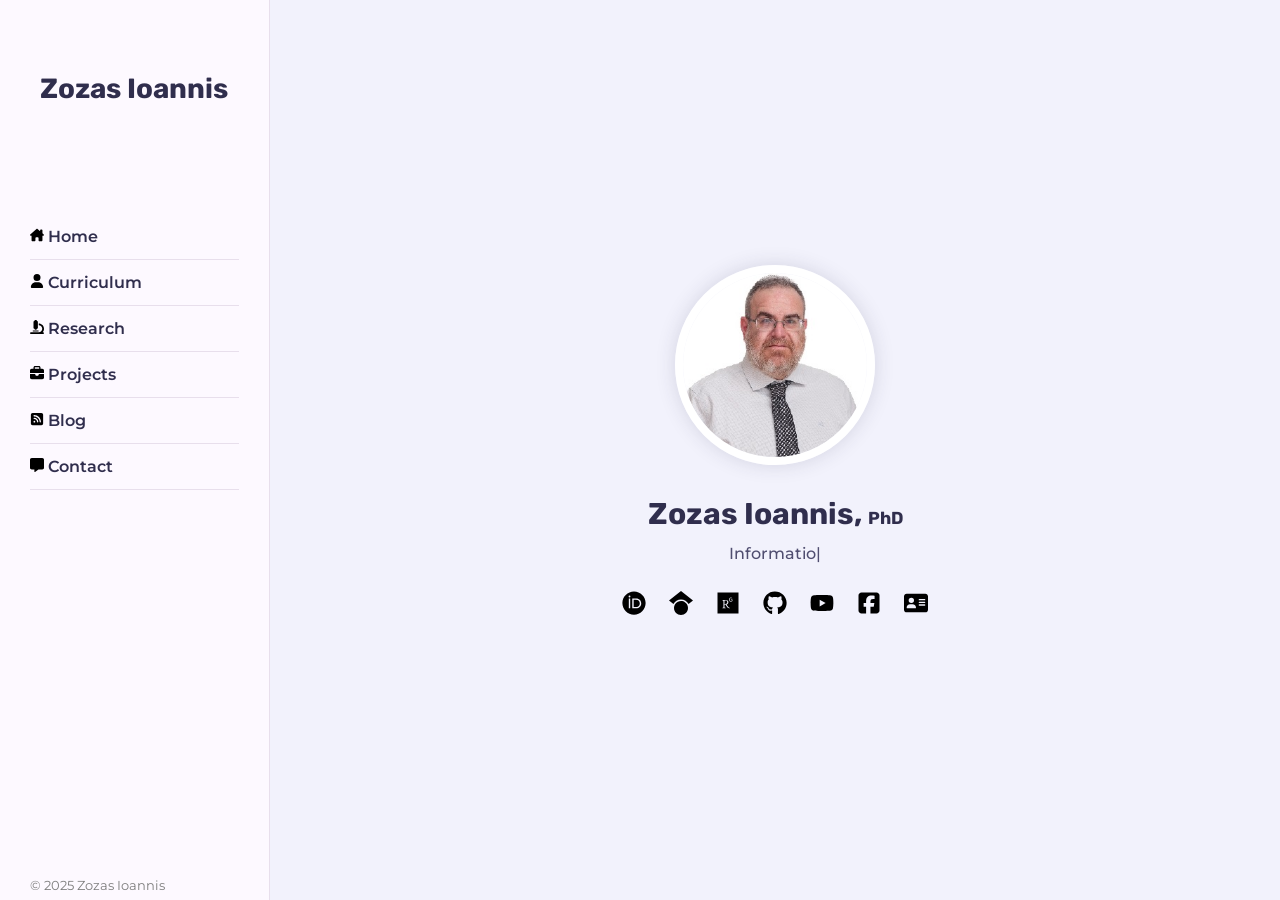
==== commit 9d26ac41: "Add files via upload" ====
--- a/index.html
+++ b/index.html
@@ -1,11 +1,11 @@
 <!DOCTYPE html>
-<html lang="pt-br">
 <head>
 	<title>Zozas Ioannis</title>
 	<meta charset="utf-8">
 	<meta name="viewport" content="width=device-width, initial-scale=1">
 	<!-- Template css Files -->
 	<link rel="stylesheet" href="css/style.css" type="text/css">
+
 </head>
 <body>
 	<!-- Preloader -->
@@ -17,12 +17,12 @@
 		<div class="aside">
 			<!-- Nav Toggler Btn -->
 			<div class="nav-toggler">
-				<span></span>
+				<span><svg width='24' height='24' xmlns="http://www.w3.org/2000/svg" viewBox="0 0 512 512"><!--!Font Awesome Free 6.7.2 by @fontawesome - https://fontawesome.com License - https://fontawesome.com/license/free Copyright 2025 Fonticons, Inc.--><path d="M464 256A208 208 0 1 0 48 256a208 208 0 1 0 416 0zM0 256a256 256 0 1 1 512 0A256 256 0 1 1 0 256zm306.7 69.1L162.4 380.6c-19.4 7.5-38.5-11.6-31-31l55.5-144.3c3.3-8.5 9.9-15.1 18.4-18.4l144.3-55.5c19.4-7.5 38.5 11.6 31 31L325.1 306.7c-3.2 8.5-9.9 15.1-18.4 18.4zM288 256a32 32 0 1 0 -64 0 32 32 0 1 0 64 0z"/></svg></span>
 			</div>
 			<div class="aside-inner">
 				<!-- Logo -->
 				<div class="logo">
-					<a href="#"><small><small>Zozas Ioannis</small></small></a>
+					<a href="#"><small><small>Zozas Ioannis</small></small></a><br>
 				</div>
 				<!-- Nav -->
 				<ul class="nav">
@@ -130,7 +130,7 @@
 											<!-- timeline Item -->
 											<div class="timeline-item">
 												<div class="circle-dot"></div>
-												<h6 class="timeline-date"><svg width='16' height='16' xmlns="http://www.w3.org/2000/svg" viewBox="0 0 448 512"><!--!Font Awesome Free 6.7.2 by @fontawesome - https://fontawesome.com License - https://fontawesome.com/license/free Copyright 2025 Fonticons, Inc.--><path d="M128 0c17.7 0 32 14.3 32 32l0 32 128 0 0-32c0-17.7 14.3-32 32-32s32 14.3 32 32l0 32 48 0c26.5 0 48 21.5 48 48l0 48L0 160l0-48C0 85.5 21.5 64 48 64l48 0 0-32c0-17.7 14.3-32 32-32zM0 192l448 0 0 272c0 26.5-21.5 48-48 48L48 512c-26.5 0-48-21.5-48-48L0 192zm64 80l0 32c0 8.8 7.2 16 16 16l32 0c8.8 0 16-7.2 16-16l0-32c0-8.8-7.2-16-16-16l-32 0c-8.8 0-16 7.2-16 16zm128 0l0 32c0 8.8 7.2 16 16 16l32 0c8.8 0 16-7.2 16-16l0-32c0-8.8-7.2-16-16-16l-32 0c-8.8 0-16 7.2-16 16zm144-16c-8.8 0-16 7.2-16 16l0 32c0 8.8 7.2 16 16 16l32 0c8.8 0 16-7.2 16-16l0-32c0-8.8-7.2-16-16-16l-32 0zM64 400l0 32c0 8.8 7.2 16 16 16l32 0c8.8 0 16-7.2 16-16l0-32c0-8.8-7.2-16-16-16l-32 0c-8.8 0-16 7.2-16 16zm144-16c-8.8 0-16 7.2-16 16l0 32c0 8.8 7.2 16 16 16l32 0c8.8 0 16-7.2 16-16l0-32c0-8.8-7.2-16-16-16l-32 0zm112 16l0 32c0 8.8 7.2 16 16 16l32 0c8.8 0 16-7.2 16-16l0-32c0-8.8-7.2-16-16-16l-32 0c-8.8 0-16 7.2-16 16z"/></svg> 1999 - 2014</h6>
+												<h6 class="timeline-date"><svg width='16' height='16' xmlns="http://www.w3.org/2000/svg" viewBox="0 0 448 512"><!--!Font Awesome Free 6.7.2 by @fontawesome - https://fontawesome.com License - https://fontawesome.com/license/free Copyright 2025 Fonticons, Inc.--><path d="M128 0c17.7 0 32 14.3 32 32l0 32 128 0 0-32c0-17.7 14.3-32 32-32s32 14.3 32 32l0 32 48 0c26.5 0 48 21.5 48 48l0 48L0 160l0-48C0 85.5 21.5 64 48 64l48 0 0-32c0-17.7 14.3-32 32-32zM0 192l448 0 0 272c0 26.5-21.5 48-48 48L48 512c-26.5 0-48-21.5-48-48L0 192zm64 80l0 32c0 8.8 7.2 16 16 16l32 0c8.8 0 16-7.2 16-16l0-32c0-8.8-7.2-16-16-16l-32 0c-8.8 0-16 7.2-16 16zm128 0l0 32c0 8.8 7.2 16 16 16l32 0c8.8 0 16-7.2 16-16l0-32c0-8.8-7.2-16-16-16l-32 0c-8.8 0-16 7.2-16 16zm144-16c-8.8 0-16 7.2-16 16l0 32c0 8.8 7.2 16 16 16l32 0c8.8 0 16-7.2 16-16l0-32c0-8.8-7.2-16-16-16l-32 0zM64 400l0 32c0 8.8 7.2 16 16 16l32 0c8.8 0 16-7.2 16-16l0-32c0-8.8-7.2-16-16-16l-32 0c-8.8 0-16 7.2-16 16zm144-16c-8.8 0-16 7.2-16 16l0 32c0 8.8 7.2 16 16 16l32 0c8.8 0 16-7.2 16-16l0-32c0-8.8-7.2-16-16-16l-32 0zm112 16l0 32c0 8.8 7.2 16 16 16l32 0c8.8 0 16-7.2 16-16l0-32c0-8.8-7.2-16-16-16l-32 0c-8.8 0-16 7.2-16 16z"/></svg> 1999 - 2004</h6>
 												<h4 class="timeline-title">Bachelor Degree</h4>
 												<p class="timeline-text">Applied Informatics</p>
 												<p class="timeline-text">Dep. Applied Informatics</p>
@@ -160,13 +160,13 @@
 												<div class="circle-dot"></div>
 												<h6 class="timeline-date"><svg width='16' height='16' xmlns="http://www.w3.org/2000/svg" viewBox="0 0 448 512"><!--!Font Awesome Free 6.7.2 by @fontawesome - https://fontawesome.com License - https://fontawesome.com/license/free Copyright 2025 Fonticons, Inc.--><path d="M128 0c17.7 0 32 14.3 32 32l0 32 128 0 0-32c0-17.7 14.3-32 32-32s32 14.3 32 32l0 32 48 0c26.5 0 48 21.5 48 48l0 48L0 160l0-48C0 85.5 21.5 64 48 64l48 0 0-32c0-17.7 14.3-32 32-32zM0 192l448 0 0 272c0 26.5-21.5 48-48 48L48 512c-26.5 0-48-21.5-48-48L0 192zm64 80l0 32c0 8.8 7.2 16 16 16l32 0c8.8 0 16-7.2 16-16l0-32c0-8.8-7.2-16-16-16l-32 0c-8.8 0-16 7.2-16 16zm128 0l0 32c0 8.8 7.2 16 16 16l32 0c8.8 0 16-7.2 16-16l0-32c0-8.8-7.2-16-16-16l-32 0c-8.8 0-16 7.2-16 16zm144-16c-8.8 0-16 7.2-16 16l0 32c0 8.8 7.2 16 16 16l32 0c8.8 0 16-7.2 16-16l0-32c0-8.8-7.2-16-16-16l-32 0zM64 400l0 32c0 8.8 7.2 16 16 16l32 0c8.8 0 16-7.2 16-16l0-32c0-8.8-7.2-16-16-16l-32 0c-8.8 0-16 7.2-16 16zm144-16c-8.8 0-16 7.2-16 16l0 32c0 8.8 7.2 16 16 16l32 0c8.8 0 16-7.2 16-16l0-32c0-8.8-7.2-16-16-16l-32 0zm112 16l0 32c0 8.8 7.2 16 16 16l32 0c8.8 0 16-7.2 16-16l0-32c0-8.8-7.2-16-16-16l-32 0c-8.8 0-16 7.2-16 16z"/></svg> 2008 - Now</h6>
 												<h4 class="timeline-title">IT Teaching Experience</h4>
-												<p class="timeline-text">Teaching in Higher Education IT concepts including Programming, Object-Oriented Programming, Information System Securty, Multimedia, Software Technology etc.</p>
-											</div>
-											<!-- timeline Item End -->
-											<!-- timeline Item -->
-											<div class="timeline-item">
-												<div class="circle-dot"></div>
-												<h6 class="timeline-date"><svg width='16' height='16' xmlns="http://www.w3.org/2000/svg" viewBox="0 0 448 512"><!--!Font Awesome Free 6.7.2 by @fontawesome - https://fontawesome.com License - https://fontawesome.com/license/free Copyright 2025 Fonticons, Inc.--><path d="M128 0c17.7 0 32 14.3 32 32l0 32 128 0 0-32c0-17.7 14.3-32 32-32s32 14.3 32 32l0 32 48 0c26.5 0 48 21.5 48 48l0 48L0 160l0-48C0 85.5 21.5 64 48 64l48 0 0-32c0-17.7 14.3-32 32-32zM0 192l448 0 0 272c0 26.5-21.5 48-48 48L48 512c-26.5 0-48-21.5-48-48L0 192zm64 80l0 32c0 8.8 7.2 16 16 16l32 0c8.8 0 16-7.2 16-16l0-32c0-8.8-7.2-16-16-16l-32 0c-8.8 0-16 7.2-16 16zm128 0l0 32c0 8.8 7.2 16 16 16l32 0c8.8 0 16-7.2 16-16l0-32c0-8.8-7.2-16-16-16l-32 0c-8.8 0-16 7.2-16 16zm144-16c-8.8 0-16 7.2-16 16l0 32c0 8.8 7.2 16 16 16l32 0c8.8 0 16-7.2 16-16l0-32c0-8.8-7.2-16-16-16l-32 0zM64 400l0 32c0 8.8 7.2 16 16 16l32 0c8.8 0 16-7.2 16-16l0-32c0-8.8-7.2-16-16-16l-32 0c-8.8 0-16 7.2-16 16zm144-16c-8.8 0-16 7.2-16 16l0 32c0 8.8 7.2 16 16 16l32 0c8.8 0 16-7.2 16-16l0-32c0-8.8-7.2-16-16-16l-32 0zm112 16l0 32c0 8.8 7.2 16 16 16l32 0c8.8 0 16-7.2 16-16l0-32c0-8.8-7.2-16-16-16l-32 0c-8.8 0-16 7.2-16 16z"/></svg> 1999 - Now</h6>
+												<p class="timeline-text">Teaching in Higher Education IT concepts including Programming, Securty, Databases, Multimedia, Game Design, Software Technology, AI, etc.</p>
+											</div>
+											<!-- timeline Item End -->
+											<!-- timeline Item -->
+											<div class="timeline-item">
+												<div class="circle-dot"></div>
+												<h6 class="timeline-date"><svg width='16' height='16' xmlns="http://www.w3.org/2000/svg" viewBox="0 0 448 512"><!--!Font Awesome Free 6.7.2 by @fontawesome - https://fontawesome.com License - https://fontawesome.com/license/free Copyright 2025 Fonticons, Inc.--><path d="M128 0c17.7 0 32 14.3 32 32l0 32 128 0 0-32c0-17.7 14.3-32 32-32s32 14.3 32 32l0 32 48 0c26.5 0 48 21.5 48 48l0 48L0 160l0-48C0 85.5 21.5 64 48 64l48 0 0-32c0-17.7 14.3-32 32-32zM0 192l448 0 0 272c0 26.5-21.5 48-48 48L48 512c-26.5 0-48-21.5-48-48L0 192zm64 80l0 32c0 8.8 7.2 16 16 16l32 0c8.8 0 16-7.2 16-16l0-32c0-8.8-7.2-16-16-16l-32 0c-8.8 0-16 7.2-16 16zm128 0l0 32c0 8.8 7.2 16 16 16l32 0c8.8 0 16-7.2 16-16l0-32c0-8.8-7.2-16-16-16l-32 0c-8.8 0-16 7.2-16 16zm144-16c-8.8 0-16 7.2-16 16l0 32c0 8.8 7.2 16 16 16l32 0c8.8 0 16-7.2 16-16l0-32c0-8.8-7.2-16-16-16l-32 0zM64 400l0 32c0 8.8 7.2 16 16 16l32 0c8.8 0 16-7.2 16-16l0-32c0-8.8-7.2-16-16-16l-32 0c-8.8 0-16 7.2-16 16zm144-16c-8.8 0-16 7.2-16 16l0 32c0 8.8 7.2 16 16 16l32 0c8.8 0 16-7.2 16-16l0-32c0-8.8-7.2-16-16-16l-32 0zm112 16l0 32c0 8.8 7.2 16 16 16l32 0c8.8 0 16-7.2 16-16l0-32c0-8.8-7.2-16-16-16l-32 0c-8.8 0-16 7.2-16 16z"/></svg> 2002 - Now</h6>
 												<h4 class="timeline-title">Banking & Finance Working Experience</h4>
 												<p class="timeline-text">SME Business Banking Product Manager</p>
 												<p class="timeline-text">Business Loans, Financing and Investments</p>
@@ -197,118 +197,125 @@
 						</div>
 					</div>
 				</div>
-			</div>
-		</section>
-		<!-- About Section End -->
-		<!-- Service Section -->
-		<section class="service section" id="services">
-			<div class="container">
-				<div class="row">
-					<div class="section-title padd-15">
-						<h2>Research</h2>
-					</div>
-				</div>
-				<div class="row">
-				<!-- Service item -->
-					<div class="service-item padd-15">
-						<div class="service-item-inner">
-							<div class="icon"><svg width='48' height='48' xmlns="http://www.w3.org/2000/svg" viewBox="0 0 448 512"><!--!Font Awesome Free 6.7.2 by @fontawesome - https://fontawesome.com License - https://fontawesome.com/license/free Copyright 2025 Fonticons, Inc.--><path d="M0 96C0 43 43 0 96 0L384 0l32 0c17.7 0 32 14.3 32 32l0 320c0 17.7-14.3 32-32 32l0 64c17.7 0 32 14.3 32 32s-14.3 32-32 32l-32 0L96 512c-53 0-96-43-96-96L0 96zM64 416c0 17.7 14.3 32 32 32l256 0 0-64L96 384c-17.7 0-32 14.3-32 32zm90.4-234.4l-21.2-21.2c-3 10.1-5.1 20.6-5.1 31.6c0 .2 0 .5 .1 .8s.1 .5 .1 .8L165.2 226c2.5 2.1 3.4 5.8 2.3 8.9c-1.3 3-4.1 5.1-7.5 5.1c-1.9-.1-3.8-.8-5.2-2l-23.6-20.6C142.8 267 186.9 304 240 304s97.3-37 108.9-86.6L325.3 238c-1.4 1.2-3.3 2-5.3 2c-2.2-.1-4.4-1.1-6-2.8c-1.2-1.5-1.9-3.4-2-5.2c.1-2.2 1.1-4.4 2.8-6l37.1-32.5c0-.3 0-.5 .1-.8s.1-.5 .1-.8c0-11-2.1-21.5-5.1-31.6l-21.2 21.2c-3.1 3.1-8.1 3.1-11.3 0s-3.1-8.1 0-11.2l26.4-26.5c-8.2-17-20.5-31.7-35.9-42.6c-2.7-1.9-6.2 1.4-5 4.5c8.5 22.4 3.6 48-13 65.6c-3.2 3.4-3.6 8.9-.9 12.7c9.8 14 12.7 31.9 7.5 48.5c-5.9 19.4-22 34.1-41.9 38.3l-1.4-34.3 12.6 8.6c.6 .4 1.5 .6 2.3 .6c1.5 0 2.7-.8 3.5-2s.6-2.8-.1-4L260 225.4l18-3.6c1.8-.4 3.1-2.1 3.1-4s-1.4-3.5-3.1-3.9l-18-3.7 8.5-14.3c.8-1.2 .9-2.9 .1-4.1s-2-2-3.5-2l-.1 0c-.7 .1-1.5 .3-2.1 .7l-14.1 9.6L244 87.9c-.1-2.2-1.9-3.9-4-3.9s-3.9 1.6-4 3.9l-4.6 110.8-12-8.1c-1.5-1.1-3.6-.9-5 .4s-1.6 3.4-.8 5l8.6 14.3-18 3.7c-1.8 .4-3.1 2-3.1 3.9s1.4 3.6 3.1 4l18 3.8-8.6 14.2c-.2 .6-.5 1.4-.5 2c0 1.1 .5 2.1 1.2 3c.8 .6 1.8 1 2.8 1c.7 0 1.6-.2 2.2-.6l10.4-7.1-1.4 32.8c-19.9-4.1-36-18.9-41.9-38.3c-5.1-16.6-2.2-34.4 7.6-48.5c2.7-3.9 2.3-9.3-.9-12.7c-16.6-17.5-21.6-43.1-13.1-65.5c1.2-3.1-2.3-6.4-5-4.5c-15.3 10.9-27.6 25.6-35.8 42.6l26.4 26.5c3.1 3.1 3.1 8.1 0 11.2s-8.1 3.1-11.2 0z"/></svg></div>
-							<h4>Journals</h4>
-							<p><h2><a href='files/CV.pdf' target='_black'>3</a></h2></p>
-							<p><small>Publications made in ranked journals as an author</small></p>
-						</div>
-					</div>
-					<!-- Service item End -->
-					<!-- Service item -->
-					<div class="service-item padd-15">
-						<div class="service-item-inner">
-							<div class="icon"><svg width='48' height='48' xmlns="http://www.w3.org/2000/svg" viewBox="0 0 640 512"><!--!Font Awesome Free 6.7.2 by @fontawesome - https://fontawesome.com License - https://fontawesome.com/license/free Copyright 2025 Fonticons, Inc.--><path d="M192 96a48 48 0 1 0 0-96 48 48 0 1 0 0 96zm-8 384l0-128 16 0 0 128c0 17.7 14.3 32 32 32s32-14.3 32-32l0-288 56 0 64 0 16 0c17.7 0 32-14.3 32-32s-14.3-32-32-32l-16 0 0-64 192 0 0 192-192 0 0-32-64 0 0 48c0 26.5 21.5 48 48 48l224 0c26.5 0 48-21.5 48-48l0-224c0-26.5-21.5-48-48-48L368 0c-26.5 0-48 21.5-48 48l0 80-76.9 0-65.9 0c-33.7 0-64.9 17.7-82.3 46.6l-58.3 97c-9.1 15.1-4.2 34.8 10.9 43.9s34.8 4.2 43.9-10.9L120 256.9 120 480c0 17.7 14.3 32 32 32s32-14.3 32-32z"/></svg></div>
-							<h4>Conferences</h4>
-							<p><h2><a href='files/CV.pdf' target='_black'>8</a></h2></p>
-							<p><small>Publications made in scientific peer reviewed conferences</small></p>
-						</div>
-					</div>
-					<!-- Service item End -->
-					<!-- Service item -->
-					<div class="service-item padd-15">
-						<div class="service-item-inner">
-							<div class="icon"><svg width='48' height='48' xmlns="http://www.w3.org/2000/svg" viewBox="0 0 384 512"><!--!Font Awesome Free 6.7.2 by @fontawesome - https://fontawesome.com License - https://fontawesome.com/license/free Copyright 2025 Fonticons, Inc.--><path d="M0 48V487.7C0 501.1 10.9 512 24.3 512c5 0 9.9-1.5 14-4.4L192 400 345.7 507.6c4.1 2.9 9 4.4 14 4.4c13.4 0 24.3-10.9 24.3-24.3V48c0-26.5-21.5-48-48-48H48C21.5 0 0 21.5 0 48z"/></svg></div>
-							<h4>Chapters</h4>
-							<p><h2><a href='files/CV.pdf' target='_black'>1</a></h2></p>
-							<p><small>Publications in book chapters as extended publised articles</small></p>
-						</div>
-					</div>
-					<!-- Service item End -->
-					<!-- Service item -->
-					<div class="service-item padd-15">
-						<div class="service-item-inner">
-							<div class="icon"><svg width='48' height='48' xmlns="http://www.w3.org/2000/svg" viewBox="0 0 448 512"><!--!Font Awesome Free 6.7.2 by @fontawesome - https://fontawesome.com License - https://fontawesome.com/license/free Copyright 2025 Fonticons, Inc.--><path d="M448 296c0 66.3-53.7 120-120 120l-8 0c-17.7 0-32-14.3-32-32s14.3-32 32-32l8 0c30.9 0 56-25.1 56-56l0-8-64 0c-35.3 0-64-28.7-64-64l0-64c0-35.3 28.7-64 64-64l64 0c35.3 0 64 28.7 64 64l0 32 0 32 0 72zm-256 0c0 66.3-53.7 120-120 120l-8 0c-17.7 0-32-14.3-32-32s14.3-32 32-32l8 0c30.9 0 56-25.1 56-56l0-8-64 0c-35.3 0-64-28.7-64-64l0-64c0-35.3 28.7-64 64-64l64 0c35.3 0 64 28.7 64 64l0 32 0 32 0 72z"/></svg></div>
-							<h4>Citations</h4>
-							<p><h2><a href="https://scholar.google.com/citations?user=_a6vvY0AAAAJ&hl=en" target='_blank'>54</a></h2></p>
-							<p><small>Citations by other authors based on Google Scholar up to 28 Feb 2025</small></p>
-						</div>
-					</div>
-					<!-- Service item End -->
-					<!-- Service item -->
-					<div class="service-item padd-15">
-						<div class="service-item-inner">
-							<div class="icon"><svg width='48' height='48' xmlns="http://www.w3.org/2000/svg" viewBox="0 0 640 512"><!--!Font Awesome Free 6.7.2 by @fontawesome - https://fontawesome.com License - https://fontawesome.com/license/free Copyright 2025 Fonticons, Inc.--><path d="M353.8 54.1L330.2 6.3c-3.9-8.3-16.1-8.6-20.4 0L286.2 54.1l-52.3 7.5c-9.3 1.4-13.3 12.9-6.4 19.8l38 37-9 52.1c-1.4 9.3 8.2 16.5 16.8 12.2l46.9-24.8 46.6 24.4c8.6 4.3 18.3-2.9 16.8-12.2l-9-52.1 38-36.6c6.8-6.8 2.9-18.3-6.4-19.8l-52.3-7.5zM256 256c-17.7 0-32 14.3-32 32l0 192c0 17.7 14.3 32 32 32l128 0c17.7 0 32-14.3 32-32l0-192c0-17.7-14.3-32-32-32l-128 0zM32 320c-17.7 0-32 14.3-32 32L0 480c0 17.7 14.3 32 32 32l128 0c17.7 0 32-14.3 32-32l0-128c0-17.7-14.3-32-32-32L32 320zm416 96l0 64c0 17.7 14.3 32 32 32l128 0c17.7 0 32-14.3 32-32l0-64c0-17.7-14.3-32-32-32l-128 0c-17.7 0-32 14.3-32 32z"/></svg></i></div>
-							<h4>h-Index</h4>
-							<p><h2><a href="https://scholar.google.com/citations?user=_a6vvY0AAAAJ&hl=en" target='_blank'>5</a></h2></p>
-							<p><small>Author-level metric based on Google Scholar up to 28 Feb 2025</small></p>
-						</div>
-					</div>
-					<!-- Service Item End -->
-					<!-- Service Item -->
-					<div class="service-item padd-15">
-						<div class="service-item-inner">
-							<div class="icon"><svg width='48' height='48' xmlns="http://www.w3.org/2000/svg" viewBox="0 0 640 512"><!--!Font Awesome Free 6.7.2 by @fontawesome - https://fontawesome.com License - https://fontawesome.com/license/free Copyright 2025 Fonticons, Inc.--><path d="M560 160A80 80 0 1 0 560 0a80 80 0 1 0 0 160zM55.9 512l325.2 0 75 0 122.8 0c33.8 0 61.1-27.4 61.1-61.1c0-11.2-3.1-22.2-8.9-31.8l-132-216.3C495 196.1 487.8 192 480 192s-15 4.1-19.1 10.7l-48.2 79L286.8 81c-6.6-10.6-18.3-17-30.8-17s-24.1 6.4-30.8 17L8.6 426.4C3 435.3 0 445.6 0 456.1C0 487 25 512 55.9 512z"/></svg></i></div>
-							<h4>i10 Index</h4>
-							<p><h2><a href="https://scholar.google.com/citations?user=_a6vvY0AAAAJ&hl=en" target='_blank'>2</a></h2></p>
-							<p><small>Academic publications index based on Google Scholar up to 28 Feb 2025</small></p>
-						</div>
-					</div>
-					<!-- Service item End -->
-				</div>         
-			</div>
-		</section>
-		<!-- Service Section End -->
-		<!-- Portfolio Section -->
-		<section class="portfolio section" id="portfolio">
-			<div class="container">
-				<div class="row">
-					<div class="section-title padd-15">
-						<h2>Projects</h2>
-					</div>
-				</div>
-			</div>
-			<b>Github</b> - Personal coding projects playground <a href='https://github.com/zozas/zozas' target='_blank'><svg width='16' height='16' xmlns="http://www.w3.org/2000/svg" viewBox="0 0 448 512"><!--!Font Awesome Free 6.7.2 by @fontawesome - https://fontawesome.com License - https://fontawesome.com/license/free Copyright 2025 Fonticons, Inc.--><path d="M384 32c35.3 0 64 28.7 64 64l0 320c0 35.3-28.7 64-64 64L64 480c-35.3 0-64-28.7-64-64L0 96C0 60.7 28.7 32 64 32l320 0zM160 144c-13.3 0-24 10.7-24 24s10.7 24 24 24l94.1 0L119 327c-9.4 9.4-9.4 24.6 0 33.9s24.6 9.4 33.9 0l135-135L288 328c0 13.3 10.7 24 24 24s24-10.7 24-24l0-160c0-13.3-10.7-24-24-24l-152 0z"/></svg></a>
-			<br>
-			<b>JSTD</b> - JavaScript Technical Debt and source quality metrics platform <a href='https://github.com/zozas/jstd' target='_blank'><svg width='16' height='16' xmlns="http://www.w3.org/2000/svg" viewBox="0 0 448 512"><!--!Font Awesome Free 6.7.2 by @fontawesome - https://fontawesome.com License - https://fontawesome.com/license/free Copyright 2025 Fonticons, Inc.--><path d="M384 32c35.3 0 64 28.7 64 64l0 320c0 35.3-28.7 64-64 64L64 480c-35.3 0-64-28.7-64-64L0 96C0 60.7 28.7 32 64 32l320 0zM160 144c-13.3 0-24 10.7-24 24s10.7 24 24 24l94.1 0L119 327c-9.4 9.4-9.4 24.6 0 33.9s24.6 9.4 33.9 0l135-135L288 328c0 13.3 10.7 24 24 24s24-10.7 24-24l0-160c0-13.3-10.7-24-24-24l-152 0z"/></svg></a>
-			<br>
-			<b>Tradesman</b> - A turn-based online strategy game on producing, manufacturing and trading <a href='https://github.com/zozas/Tradesman' target='_blank'><svg width='16' height='16' xmlns="http://www.w3.org/2000/svg" viewBox="0 0 448 512"><!--!Font Awesome Free 6.7.2 by @fontawesome - https://fontawesome.com License - https://fontawesome.com/license/free Copyright 2025 Fonticons, Inc.--><path d="M384 32c35.3 0 64 28.7 64 64l0 320c0 35.3-28.7 64-64 64L64 480c-35.3 0-64-28.7-64-64L0 96C0 60.7 28.7 32 64 32l320 0zM160 144c-13.3 0-24 10.7-24 24s10.7 24 24 24l94.1 0L119 327c-9.4 9.4-9.4 24.6 0 33.9s24.6 9.4 33.9 0l135-135L288 328c0 13.3 10.7 24 24 24s24-10.7 24-24l0-160c0-13.3-10.7-24-24-24l-152 0z"/></svg></a>
-			<br>
-			<b>DIAS</b> - Dias Innovation in Saffron Agriculture by utilizing drones <a href='https://ece.uowm.gr/2019/06/20/dias-innovation-in-saffron-agriculture/' target='_blank'><svg width='16' height='16' xmlns="http://www.w3.org/2000/svg" viewBox="0 0 448 512"><!--!Font Awesome Free 6.7.2 by @fontawesome - https://fontawesome.com License - https://fontawesome.com/license/free Copyright 2025 Fonticons, Inc.--><path d="M384 32c35.3 0 64 28.7 64 64l0 320c0 35.3-28.7 64-64 64L64 480c-35.3 0-64-28.7-64-64L0 96C0 60.7 28.7 32 64 32l320 0zM160 144c-13.3 0-24 10.7-24 24s10.7 24 24 24l94.1 0L119 327c-9.4 9.4-9.4 24.6 0 33.9s24.6 9.4 33.9 0l135-135L288 328c0 13.3 10.7 24 24 24s24-10.7 24-24l0-160c0-13.3-10.7-24-24-24l-152 0z"/></svg></a>
-			<br>
-			<b>Touloum</b> - Pontian poetry submission web-based database <a href='https://github.com/zozas/touloum' target='_blank'><svg width='16' height='16' xmlns="http://www.w3.org/2000/svg" viewBox="0 0 448 512"><!--!Font Awesome Free 6.7.2 by @fontawesome - https://fontawesome.com License - https://fontawesome.com/license/free Copyright 2025 Fonticons, Inc.--><path d="M384 32c35.3 0 64 28.7 64 64l0 320c0 35.3-28.7 64-64 64L64 480c-35.3 0-64-28.7-64-64L0 96C0 60.7 28.7 32 64 32l320 0zM160 144c-13.3 0-24 10.7-24 24s10.7 24 24 24l94.1 0L119 327c-9.4 9.4-9.4 24.6 0 33.9s24.6 9.4 33.9 0l135-135L288 328c0 13.3 10.7 24 24 24s24-10.7 24-24l0-160c0-13.3-10.7-24-24-24l-152 0z"/></svg></a>
-			<br>
-			<b>Anoixti Grammi</b> - Worker union party home page <a href='http://www.anoixti-grammi.gr/' target='_blank'><svg width='16' height='16' xmlns="http://www.w3.org/2000/svg" viewBox="0 0 448 512"><!--!Font Awesome Free 6.7.2 by @fontawesome - https://fontawesome.com License - https://fontawesome.com/license/free Copyright 2025 Fonticons, Inc.--><path d="M384 32c35.3 0 64 28.7 64 64l0 320c0 35.3-28.7 64-64 64L64 480c-35.3 0-64-28.7-64-64L0 96C0 60.7 28.7 32 64 32l320 0zM160 144c-13.3 0-24 10.7-24 24s10.7 24 24 24l94.1 0L119 327c-9.4 9.4-9.4 24.6 0 33.9s24.6 9.4 33.9 0l135-135L288 328c0 13.3 10.7 24 24 24s24-10.7 24-24l0-160c0-13.3-10.7-24-24-24l-152 0z"/></svg></a>
-			<br>
-			<b>Cozy Suite</b> - Web page for my beloved suites in Halkidiki, Greece <a href='https://www.cozysuite.gr/' target='_blank'><svg width='16' height='16' xmlns="http://www.w3.org/2000/svg" viewBox="0 0 448 512"><!--!Font Awesome Free 6.7.2 by @fontawesome - https://fontawesome.com License - https://fontawesome.com/license/free Copyright 2025 Fonticons, Inc.--><path d="M384 32c35.3 0 64 28.7 64 64l0 320c0 35.3-28.7 64-64 64L64 480c-35.3 0-64-28.7-64-64L0 96C0 60.7 28.7 32 64 32l320 0zM160 144c-13.3 0-24 10.7-24 24s10.7 24 24 24l94.1 0L119 327c-9.4 9.4-9.4 24.6 0 33.9s24.6 9.4 33.9 0l135-135L288 328c0 13.3 10.7 24 24 24s24-10.7 24-24l0-160c0-13.3-10.7-24-24-24l-152 0z"/></svg></a>
-		</section>
-		<!-- Portfolio Section End -->
-		<!-- Blog Section -->
-		<section class="blog section" id="blog">
-			<div class="container">
-				<div class="row">
-					<div class="section-title padd-15">
-						<h2>Latest Blog</h2>
-					</div>
-				</div>
-				<b>01 May 2025</b> - Personal page first version upload
-			</div>
-		</section>
-		<!-- Blog Section End -->
+			</section>
+			<!-- About Section End -->
+			<!-- Service Section -->
+			<section class="service section" id="services">
+				<div class="container">
+					<div class="row">
+						<div class="section-title padd-15">
+							<h2>Research</h2>
+						</div>
+					</div>
+					<div class="row">
+						<!-- Service item -->
+						<div class="service-item padd-15">
+							<div class="service-item-inner">
+								<div class="icon"><svg width='48' height='48' xmlns="http://www.w3.org/2000/svg" viewBox="0 0 448 512"><!--!Font Awesome Free 6.7.2 by @fontawesome - https://fontawesome.com License - https://fontawesome.com/license/free Copyright 2025 Fonticons, Inc.--><path d="M0 96C0 43 43 0 96 0L384 0l32 0c17.7 0 32 14.3 32 32l0 320c0 17.7-14.3 32-32 32l0 64c17.7 0 32 14.3 32 32s-14.3 32-32 32l-32 0L96 512c-53 0-96-43-96-96L0 96zM64 416c0 17.7 14.3 32 32 32l256 0 0-64L96 384c-17.7 0-32 14.3-32 32zm90.4-234.4l-21.2-21.2c-3 10.1-5.1 20.6-5.1 31.6c0 .2 0 .5 .1 .8s.1 .5 .1 .8L165.2 226c2.5 2.1 3.4 5.8 2.3 8.9c-1.3 3-4.1 5.1-7.5 5.1c-1.9-.1-3.8-.8-5.2-2l-23.6-20.6C142.8 267 186.9 304 240 304s97.3-37 108.9-86.6L325.3 238c-1.4 1.2-3.3 2-5.3 2c-2.2-.1-4.4-1.1-6-2.8c-1.2-1.5-1.9-3.4-2-5.2c.1-2.2 1.1-4.4 2.8-6l37.1-32.5c0-.3 0-.5 .1-.8s.1-.5 .1-.8c0-11-2.1-21.5-5.1-31.6l-21.2 21.2c-3.1 3.1-8.1 3.1-11.3 0s-3.1-8.1 0-11.2l26.4-26.5c-8.2-17-20.5-31.7-35.9-42.6c-2.7-1.9-6.2 1.4-5 4.5c8.5 22.4 3.6 48-13 65.6c-3.2 3.4-3.6 8.9-.9 12.7c9.8 14 12.7 31.9 7.5 48.5c-5.9 19.4-22 34.1-41.9 38.3l-1.4-34.3 12.6 8.6c.6 .4 1.5 .6 2.3 .6c1.5 0 2.7-.8 3.5-2s.6-2.8-.1-4L260 225.4l18-3.6c1.8-.4 3.1-2.1 3.1-4s-1.4-3.5-3.1-3.9l-18-3.7 8.5-14.3c.8-1.2 .9-2.9 .1-4.1s-2-2-3.5-2l-.1 0c-.7 .1-1.5 .3-2.1 .7l-14.1 9.6L244 87.9c-.1-2.2-1.9-3.9-4-3.9s-3.9 1.6-4 3.9l-4.6 110.8-12-8.1c-1.5-1.1-3.6-.9-5 .4s-1.6 3.4-.8 5l8.6 14.3-18 3.7c-1.8 .4-3.1 2-3.1 3.9s1.4 3.6 3.1 4l18 3.8-8.6 14.2c-.2 .6-.5 1.4-.5 2c0 1.1 .5 2.1 1.2 3c.8 .6 1.8 1 2.8 1c.7 0 1.6-.2 2.2-.6l10.4-7.1-1.4 32.8c-19.9-4.1-36-18.9-41.9-38.3c-5.1-16.6-2.2-34.4 7.6-48.5c2.7-3.9 2.3-9.3-.9-12.7c-16.6-17.5-21.6-43.1-13.1-65.5c1.2-3.1-2.3-6.4-5-4.5c-15.3 10.9-27.6 25.6-35.8 42.6l26.4 26.5c3.1 3.1 3.1 8.1 0 11.2s-8.1 3.1-11.2 0z"/></svg></div>
+								<h4>Journals</h4>
+								<p><h2><a href='files/CV.pdf' target='_black'>5</a></h2></p>
+								<p><small>Publications made in ranked journals as an author</small></p>
+							</div>
+						</div>
+						<!-- Service item End -->
+						<!-- Service item -->
+						<div class="service-item padd-15">
+							<div class="service-item-inner">
+								<div class="icon"><svg width='48' height='48' xmlns="http://www.w3.org/2000/svg" viewBox="0 0 640 512"><!--!Font Awesome Free 6.7.2 by @fontawesome - https://fontawesome.com License - https://fontawesome.com/license/free Copyright 2025 Fonticons, Inc.--><path d="M192 96a48 48 0 1 0 0-96 48 48 0 1 0 0 96zm-8 384l0-128 16 0 0 128c0 17.7 14.3 32 32 32s32-14.3 32-32l0-288 56 0 64 0 16 0c17.7 0 32-14.3 32-32s-14.3-32-32-32l-16 0 0-64 192 0 0 192-192 0 0-32-64 0 0 48c0 26.5 21.5 48 48 48l224 0c26.5 0 48-21.5 48-48l0-224c0-26.5-21.5-48-48-48L368 0c-26.5 0-48 21.5-48 48l0 80-76.9 0-65.9 0c-33.7 0-64.9 17.7-82.3 46.6l-58.3 97c-9.1 15.1-4.2 34.8 10.9 43.9s34.8 4.2 43.9-10.9L120 256.9 120 480c0 17.7 14.3 32 32 32s32-14.3 32-32z"/></svg></div>
+								<h4>Conferences</h4>
+								<p><h2><a href='files/CV.pdf' target='_black'>9</a></h2></p>
+								<p><small>Publications made in scientific peer reviewed conferences</small></p>
+							</div>
+						</div>
+						<!-- Service item End -->
+						<!-- Service item -->
+						<div class="service-item padd-15">
+							<div class="service-item-inner">
+								<div class="icon"><svg width='48' height='48' xmlns="http://www.w3.org/2000/svg" viewBox="0 0 384 512"><!--!Font Awesome Free 6.7.2 by @fontawesome - https://fontawesome.com License - https://fontawesome.com/license/free Copyright 2025 Fonticons, Inc.--><path d="M0 48V487.7C0 501.1 10.9 512 24.3 512c5 0 9.9-1.5 14-4.4L192 400 345.7 507.6c4.1 2.9 9 4.4 14 4.4c13.4 0 24.3-10.9 24.3-24.3V48c0-26.5-21.5-48-48-48H48C21.5 0 0 21.5 0 48z"/></svg></div>
+								<h4>Chapters</h4>
+								<p><h2><a href='files/CV.pdf' target='_black'>1</a></h2></p>
+								<p><small>Publications in book chapters as extended publised articles</small></p>
+							</div>
+						</div>
+						<!-- Service item End -->
+						<!-- Service item -->
+						<div class="service-item padd-15">
+							<div class="service-item-inner">
+								<div class="icon"><svg width='48' height='48' xmlns="http://www.w3.org/2000/svg" viewBox="0 0 448 512"><!--!Font Awesome Free 6.7.2 by @fontawesome - https://fontawesome.com License - https://fontawesome.com/license/free Copyright 2025 Fonticons, Inc.--><path d="M448 296c0 66.3-53.7 120-120 120l-8 0c-17.7 0-32-14.3-32-32s14.3-32 32-32l8 0c30.9 0 56-25.1 56-56l0-8-64 0c-35.3 0-64-28.7-64-64l0-64c0-35.3 28.7-64 64-64l64 0c35.3 0 64 28.7 64 64l0 32 0 32 0 72zm-256 0c0 66.3-53.7 120-120 120l-8 0c-17.7 0-32-14.3-32-32s14.3-32 32-32l8 0c30.9 0 56-25.1 56-56l0-8-64 0c-35.3 0-64-28.7-64-64l0-64c0-35.3 28.7-64 64-64l64 0c35.3 0 64 28.7 64 64l0 32 0 32 0 72z"/></svg></div>
+								<h4>Citations</h4>
+								<p><h2><a href="https://scholar.google.com/citations?user=_a6vvY0AAAAJ&hl=en" target='_blank'>58</a></h2></p>
+								<p><small>Citations by other authors based on Google Scholar up to 28 Feb 2026</small></p>
+							</div>
+						</div>
+						<!-- Service item End -->
+						<!-- Service item -->
+						<div class="service-item padd-15">
+							<div class="service-item-inner">
+								<div class="icon"><svg width='48' height='48' xmlns="http://www.w3.org/2000/svg" viewBox="0 0 640 512"><!--!Font Awesome Free 6.7.2 by @fontawesome - https://fontawesome.com License - https://fontawesome.com/license/free Copyright 2025 Fonticons, Inc.--><path d="M353.8 54.1L330.2 6.3c-3.9-8.3-16.1-8.6-20.4 0L286.2 54.1l-52.3 7.5c-9.3 1.4-13.3 12.9-6.4 19.8l38 37-9 52.1c-1.4 9.3 8.2 16.5 16.8 12.2l46.9-24.8 46.6 24.4c8.6 4.3 18.3-2.9 16.8-12.2l-9-52.1 38-36.6c6.8-6.8 2.9-18.3-6.4-19.8l-52.3-7.5zM256 256c-17.7 0-32 14.3-32 32l0 192c0 17.7 14.3 32 32 32l128 0c17.7 0 32-14.3 32-32l0-192c0-17.7-14.3-32-32-32l-128 0zM32 320c-17.7 0-32 14.3-32 32L0 480c0 17.7 14.3 32 32 32l128 0c17.7 0 32-14.3 32-32l0-128c0-17.7-14.3-32-32-32L32 320zm416 96l0 64c0 17.7 14.3 32 32 32l128 0c17.7 0 32-14.3 32-32l0-64c0-17.7-14.3-32-32-32l-128 0c-17.7 0-32 14.3-32 32z"/></svg></i></div>
+								<h4>h-Index</h4>
+								<p><h2><a href="https://scholar.google.com/citations?user=_a6vvY0AAAAJ&hl=en" target='_blank'>5</a></h2></p>
+								<p><small>Author-level metric based on Google Scholar up to 28 Feb 2026</small></p>
+							</div>
+						</div>
+						<!-- Service Item End -->
+						<!-- Service Item -->
+						<div class="service-item padd-15">
+							<div class="service-item-inner">
+								<div class="icon"><svg width='48' height='48' xmlns="http://www.w3.org/2000/svg" viewBox="0 0 640 512"><!--!Font Awesome Free 6.7.2 by @fontawesome - https://fontawesome.com License - https://fontawesome.com/license/free Copyright 2025 Fonticons, Inc.--><path d="M560 160A80 80 0 1 0 560 0a80 80 0 1 0 0 160zM55.9 512l325.2 0 75 0 122.8 0c33.8 0 61.1-27.4 61.1-61.1c0-11.2-3.1-22.2-8.9-31.8l-132-216.3C495 196.1 487.8 192 480 192s-15 4.1-19.1 10.7l-48.2 79L286.8 81c-6.6-10.6-18.3-17-30.8-17s-24.1 6.4-30.8 17L8.6 426.4C3 435.3 0 445.6 0 456.1C0 487 25 512 55.9 512z"/></svg></i></div>
+								<h4>i10 Index</h4>
+								<p><h2><a href="https://scholar.google.com/citations?user=_a6vvY0AAAAJ&hl=en" target='_blank'>2</a></h2></p>
+								<p><small>Academic publications index based on Google Scholar up to 28 Feb 2026</small></p>
+							</div>
+						</div>
+						<!-- Service item End -->
+					</div>         
+				</div>
+			</section>
+			<!-- Service Section End -->
+			<!-- Portfolio Section -->
+			<section class="portfolio section" id="portfolio">
+				<div class="container">
+					<div class="row">
+						<div class="section-title padd-15">
+							<h2>Projects</h2>
+						</div>
+					</div>
+					<b>Github</b> - Personal coding projects playground <a href='https://github.com/zozas/zozas' target='_blank'><svg width='16' height='16' xmlns="http://www.w3.org/2000/svg" viewBox="0 0 448 512"><!--!Font Awesome Free 6.7.2 by @fontawesome - https://fontawesome.com License - https://fontawesome.com/license/free Copyright 2025 Fonticons, Inc.--><path d="M384 32c35.3 0 64 28.7 64 64l0 320c0 35.3-28.7 64-64 64L64 480c-35.3 0-64-28.7-64-64L0 96C0 60.7 28.7 32 64 32l320 0zM160 144c-13.3 0-24 10.7-24 24s10.7 24 24 24l94.1 0L119 327c-9.4 9.4-9.4 24.6 0 33.9s24.6 9.4 33.9 0l135-135L288 328c0 13.3 10.7 24 24 24s24-10.7 24-24l0-160c0-13.3-10.7-24-24-24l-152 0z"/></svg></a>
+					<br>
+					<b>JSTD</b> - JavaScript Technical Debt and source quality metrics platform <a href='https://github.com/zozas/jstd' target='_blank'><svg width='16' height='16' xmlns="http://www.w3.org/2000/svg" viewBox="0 0 448 512"><!--!Font Awesome Free 6.7.2 by @fontawesome - https://fontawesome.com License - https://fontawesome.com/license/free Copyright 2025 Fonticons, Inc.--><path d="M384 32c35.3 0 64 28.7 64 64l0 320c0 35.3-28.7 64-64 64L64 480c-35.3 0-64-28.7-64-64L0 96C0 60.7 28.7 32 64 32l320 0zM160 144c-13.3 0-24 10.7-24 24s10.7 24 24 24l94.1 0L119 327c-9.4 9.4-9.4 24.6 0 33.9s24.6 9.4 33.9 0l135-135L288 328c0 13.3 10.7 24 24 24s24-10.7 24-24l0-160c0-13.3-10.7-24-24-24l-152 0z"/></svg></a>
+					<br>
+					<b>Tradesman</b> - A turn-based online strategy game on producing, manufacturing and trading <a href='https://github.com/zozas/Tradesman' target='_blank'><svg width='16' height='16' xmlns="http://www.w3.org/2000/svg" viewBox="0 0 448 512"><!--!Font Awesome Free 6.7.2 by @fontawesome - https://fontawesome.com License - https://fontawesome.com/license/free Copyright 2025 Fonticons, Inc.--><path d="M384 32c35.3 0 64 28.7 64 64l0 320c0 35.3-28.7 64-64 64L64 480c-35.3 0-64-28.7-64-64L0 96C0 60.7 28.7 32 64 32l320 0zM160 144c-13.3 0-24 10.7-24 24s10.7 24 24 24l94.1 0L119 327c-9.4 9.4-9.4 24.6 0 33.9s24.6 9.4 33.9 0l135-135L288 328c0 13.3 10.7 24 24 24s24-10.7 24-24l0-160c0-13.3-10.7-24-24-24l-152 0z"/></svg></a>
+					<br>
+					<b>iTefter</b> - Appointment/bookeeping/scheduling application for SME <a href='https://github.com/zozas/iTefter' target='_blank'><svg width='16' height='16' xmlns="http://www.w3.org/2000/svg" viewBox="0 0 448 512"><!--!Font Awesome Free 6.7.2 by @fontawesome - https://fontawesome.com License - https://fontawesome.com/license/free Copyright 2025 Fonticons, Inc.--><path d="M384 32c35.3 0 64 28.7 64 64l0 320c0 35.3-28.7 64-64 64L64 480c-35.3 0-64-28.7-64-64L0 96C0 60.7 28.7 32 64 32l320 0zM160 144c-13.3 0-24 10.7-24 24s10.7 24 24 24l94.1 0L119 327c-9.4 9.4-9.4 24.6 0 33.9s24.6 9.4 33.9 0l135-135L288 328c0 13.3 10.7 24 24 24s24-10.7 24-24l0-160c0-13.3-10.7-24-24-24l-152 0z"/></svg></a>
+					<br>
+					<b>CONSENT</b> - Advanced techniques and tools for dynamic Consent Management in complex data flows <a href='http://consent.uowm.gr/' target='_blank'><svg width='16' height='16' xmlns="http://www.w3.org/2000/svg" viewBox="0 0 448 512"><!--!Font Awesome Free 6.7.2 by @fontawesome - https://fontawesome.com License - https://fontawesome.com/license/free Copyright 2025 Fonticons, Inc.--><path d="M384 32c35.3 0 64 28.7 64 64l0 320c0 35.3-28.7 64-64 64L64 480c-35.3 0-64-28.7-64-64L0 96C0 60.7 28.7 32 64 32l320 0zM160 144c-13.3 0-24 10.7-24 24s10.7 24 24 24l94.1 0L119 327c-9.4 9.4-9.4 24.6 0 33.9s24.6 9.4 33.9 0l135-135L288 328c0 13.3 10.7 24 24 24s24-10.7 24-24l0-160c0-13.3-10.7-24-24-24l-152 0z"/></svg></a>
+					<br>
+					<b>DIAS</b> - Dias Innovation in Saffron Agriculture by utilizing drones <a href='https://ece.uowm.gr/2019/06/20/dias-innovation-in-saffron-agriculture/' target='_blank'><svg width='16' height='16' xmlns="http://www.w3.org/2000/svg" viewBox="0 0 448 512"><!--!Font Awesome Free 6.7.2 by @fontawesome - https://fontawesome.com License - https://fontawesome.com/license/free Copyright 2025 Fonticons, Inc.--><path d="M384 32c35.3 0 64 28.7 64 64l0 320c0 35.3-28.7 64-64 64L64 480c-35.3 0-64-28.7-64-64L0 96C0 60.7 28.7 32 64 32l320 0zM160 144c-13.3 0-24 10.7-24 24s10.7 24 24 24l94.1 0L119 327c-9.4 9.4-9.4 24.6 0 33.9s24.6 9.4 33.9 0l135-135L288 328c0 13.3 10.7 24 24 24s24-10.7 24-24l0-160c0-13.3-10.7-24-24-24l-152 0z"/></svg></a>
+					<br>
+					<b>QUATIC 2025</b> - Track committee <a href='https://sites.google.com/view/quatic2025' target='_blank'><svg width='16' height='16' xmlns="http://www.w3.org/2000/svg" viewBox="0 0 448 512"><!--!Font Awesome Free 6.7.2 by @fontawesome - https://fontawesome.com License - https://fontawesome.com/license/free Copyright 2025 Fonticons, Inc.--><path d="M384 32c35.3 0 64 28.7 64 64l0 320c0 35.3-28.7 64-64 64L64 480c-35.3 0-64-28.7-64-64L0 96C0 60.7 28.7 32 64 32l320 0zM160 144c-13.3 0-24 10.7-24 24s10.7 24 24 24l94.1 0L119 327c-9.4 9.4-9.4 24.6 0 33.9s24.6 9.4 33.9 0l135-135L288 328c0 13.3 10.7 24 24 24s24-10.7 24-24l0-160c0-13.3-10.7-24-24-24l-152 0z"/></svg></a>
+					<br>
+					<b>Touloum</b> - Pontian poetry submission web-based tailor-made system <a href='https://github.com/zozas/touloum' target='_blank'><svg width='16' height='16' xmlns="http://www.w3.org/2000/svg" viewBox="0 0 448 512"><!--!Font Awesome Free 6.7.2 by @fontawesome - https://fontawesome.com License - https://fontawesome.com/license/free Copyright 2025 Fonticons, Inc.--><path d="M384 32c35.3 0 64 28.7 64 64l0 320c0 35.3-28.7 64-64 64L64 480c-35.3 0-64-28.7-64-64L0 96C0 60.7 28.7 32 64 32l320 0zM160 144c-13.3 0-24 10.7-24 24s10.7 24 24 24l94.1 0L119 327c-9.4 9.4-9.4 24.6 0 33.9s24.6 9.4 33.9 0l135-135L288 328c0 13.3 10.7 24 24 24s24-10.7 24-24l0-160c0-13.3-10.7-24-24-24l-152 0z"/></svg></a>
+					<br>
+					<b>Anoixti Grammi</b> - Worker union party home page <a href='http://www.anoixti-grammi.gr/' target='_blank'><svg width='16' height='16' xmlns="http://www.w3.org/2000/svg" viewBox="0 0 448 512"><!--!Font Awesome Free 6.7.2 by @fontawesome - https://fontawesome.com License - https://fontawesome.com/license/free Copyright 2025 Fonticons, Inc.--><path d="M384 32c35.3 0 64 28.7 64 64l0 320c0 35.3-28.7 64-64 64L64 480c-35.3 0-64-28.7-64-64L0 96C0 60.7 28.7 32 64 32l320 0zM160 144c-13.3 0-24 10.7-24 24s10.7 24 24 24l94.1 0L119 327c-9.4 9.4-9.4 24.6 0 33.9s24.6 9.4 33.9 0l135-135L288 328c0 13.3 10.7 24 24 24s24-10.7 24-24l0-160c0-13.3-10.7-24-24-24l-152 0z"/></svg></a>
+					<br>
+					<b>Cozy Suite</b> - Web page for my beloved suites in Halkidiki, Greece <a href='https://www.cozysuite.gr/' target='_blank'><svg width='16' height='16' xmlns="http://www.w3.org/2000/svg" viewBox="0 0 448 512"><!--!Font Awesome Free 6.7.2 by @fontawesome - https://fontawesome.com License - https://fontawesome.com/license/free Copyright 2025 Fonticons, Inc.--><path d="M384 32c35.3 0 64 28.7 64 64l0 320c0 35.3-28.7 64-64 64L64 480c-35.3 0-64-28.7-64-64L0 96C0 60.7 28.7 32 64 32l320 0zM160 144c-13.3 0-24 10.7-24 24s10.7 24 24 24l94.1 0L119 327c-9.4 9.4-9.4 24.6 0 33.9s24.6 9.4 33.9 0l135-135L288 328c0 13.3 10.7 24 24 24s24-10.7 24-24l0-160c0-13.3-10.7-24-24-24l-152 0z"/></svg></a>
+				</div>
+			</section>
+			<!-- Portfolio Section End -->
+			<!-- Blog Section -->
+			<section class="blog section" id="blog">
+				<div class="container">
+					<div class="row">
+						<div class="section-title padd-15">
+							<h2>Latest Blog</h2>
+						</div>
+					</div>
+					<b>01 May 2025</b> - Personal page first version upload
+					<br>
+					<b>01 March 2026</b> - Update
+				</div>
+			</section>
+			<!-- Blog Section End -->
 		<!-- Contact Section -->
 		<section class="contact section" id="contact">
 			<div class="container">
@@ -429,5 +436,7 @@
 	<script src="js/ityped.min.js"></script>
 	<!-- Template js -->
 	<script src="js/script.js"></script>
+	<!-- Live Style Js - Demo Only -->
+	<script src="js/styleSwitcher.js"></script>
 </body>
 </html>
--- a/css/style.css
+++ b/css/style.css
@@ -3,6 +3,7 @@
 /*Google fonts*/
 @import url('https://fonts.googleapis.com/css?family=Montserrat:400,500,600,700&display=swap');
 @import url('https://fonts.googleapis.com/css?family=Rubik:500,700,900&display=swap');
+
 /* General Style */
 body {
     margin: 0;
@@ -11,6 +12,7 @@
     font-family: 'Montserrat', sans-serif;
     font-weight: 400;
 }
+
 * {
     margin: 0;
     padding: 0;
@@ -18,13 +20,18 @@
     text-decoration: none;
     box-sizing: border-box;
 }
+
 ::before,
 ::after {
     box-sizing: border-box;
 }
-input, textarea, select {
+
+input,
+textarea,
+select {
     font-family: 'Montserrat', sans-serif;
 }
+
 .section {
     background-color: #f2f2fc;
     min-height: 100vh;
@@ -42,6 +49,7 @@
     transition: all 0.3s ease;
     -webkit-transition: all 0.3s ease;
 }
+
 .section.active {
     opacity: 1;
     z-index: 2;
@@ -50,9 +58,11 @@
     -moz-animation: slideSection 1s ease;
     -o-animation: slideSection 1s ease;
 }
+
 .section.back-section {
     z-index: 1;
 }
+
 @keyframes slideSection {
     0% {
         transform: translateX(100%);
@@ -68,6 +78,7 @@
         -o-transform: translateX(0%);
     }
 }
+
 @-webkit-keyframes slideSection {
     0% {
         transform: translateX(100%);
@@ -75,6 +86,7 @@
         -moz-transform: translateX(100%);
         -o-transform: translateX(100%);
     }
+
     100% {
         transform: translateX(0%);
         -webkit-transform: translateX(0%);
@@ -82,6 +94,7 @@
         -o-transform: translateX(0%);
     }
 }
+
 @-moz-keyframes slideSection {
     0% {
         transform: translateX(100%);
@@ -89,6 +102,7 @@
         -moz-transform: translateX(100%);
         -o-transform: translateX(100%);
     }
+
     100% {
         transform: translateX(0%);
         -webkit-transform: translateX(0%);
@@ -96,6 +110,7 @@
         -o-transform: translateX(0%);
     }
 }
+
 @-o-keyframes slideSection {
     0% {
         transform: translateX(100%);
@@ -103,6 +118,7 @@
         -moz-transform: translateX(100%);
         -o-transform: translateX(100%);
     }
+
     100% {
         transform: translateX(0%);
         -webkit-transform: translateX(0%);
@@ -110,16 +126,19 @@
         -o-transform: translateX(0%);
     }
 }
+
 .section .container {
     padding-top: 60px;
     padding-bottom: 70px;
 }
+
 .section-title {
     -ms-flex: 0 0 100%;
     flex: 0 0 100%;
     max-width: 100%;
     margin-bottom: 60px;
 }
+
 .section-title h2 {
     font-size: 40px;
     color: #302e4d;
@@ -128,6 +147,7 @@
     margin: 0;
     position: relative;
 }
+
 .section-title h2::before {
     content: '';
     height: 4px;
@@ -136,6 +156,7 @@
     top: 100%;
     left: 0;
 }
+
 .section-title h2::after {
     content: '';
     height: 4px;
@@ -145,6 +166,7 @@
     left: 0;
     margin-top: 8px;
 }
+
 .row {
     display: -ms-flexbox;
     display: flex;
@@ -154,19 +176,23 @@
     margin-left: -15px;
     position: relative;
 }
+
 .padd-15 {
     padding-left: 15px;
     padding-right: 15px;
 }
+
 .container {
     max-width: 1100px;
     width: 100%;
     margin: auto;
 }
+
 .shadow-dark {
     -webkit-box-shadow: 0 0 20px rgba(48, 46, 77, 0.15);
     box-shadow: 0 0 20px rgba(48, 46, 77, 0.15);
 }
+
 .btn {
     font-size: 16px;
     font-family: 'Rubik', sans-serif;
@@ -181,13 +207,16 @@
     border: none;
     cursor: pointer;
 }
+
 .btn:hover {
     -webkit-transform: scale(1.05);
     transform: scale(1.05);
 }
+
 .hidden {
     display: none !important;
 }
+
 /* Preloader */
 .preloader {
     background-color: #222222;
@@ -206,9 +235,11 @@
     transition: all 1s ease;
     -webkit-transition: all 1s ease;
 }
+
 .preloader.opacity-0 {
     opacity: 0;
 }
+
 .preloader .loader {
     height: 40px;
     width: 40px;
@@ -219,27 +250,33 @@
     animation: spin 2s linear infinite;
     -webkit-animation: spin 2s linear infinite;
 }
+
 @keyframes spin {
     0% {
         transform: rotate(0deg);
         -webkit-transform: rotate(0deg);
     }
+
     100% {
         transform: rotate(360deg);
         -webkit-transform: rotate(360deg);
     }
 }
+
 @-webkit-keyframes spin {
     0% {
         transform: rotate(0deg);
         -webkit-transform: rotate(0deg);
     }
+
     100% {
         transform: rotate(360deg);
         -webkit-transform: rotate(360deg);
     }
 }
+
 /* Aside */
+
 .aside {
     width: 270px;
     background-color: #fdf9ff;
@@ -254,6 +291,7 @@
     -webkit-transition: all 0.3s ease;
     /* overflow-y: auto; */
 }
+
 .aside .aside-inner {
     position: absolute;
     left: 0;
@@ -263,9 +301,11 @@
     padding: 30px;
     overflow-y: auto;
 }
+
 .aside .logo {
     padding: 30px 0;
 }
+
 .aside .logo a {
     font-size: 40px;
     color: #302e4d;
@@ -277,6 +317,7 @@
     padding: 0 10px;
     line-height: 50px;
 }
+
 .aside .logo a::before {
     content: '';
     height: 20px;
@@ -285,6 +326,7 @@
     top: 0;
     left: 0;
 }
+
 .aside .logo a::after {
     content: '';
     height: 20px;
@@ -293,6 +335,7 @@
     bottom: 0;
     right: 0;
 }
+
 .aside .nav-toggler {
     height: 40px;
     width: 45px;
@@ -314,15 +357,18 @@
     transition: all 0.3s ease;
     -webkit-transition: all 0.3s ease;
 }
+
 .aside .nav-toggler span {
-    height: 2px;
-    width: 18px;
+    height: 24px;
+    width: 24px;
     display: inline-block;
     position: relative;
 }
+
 .aside .nav-toggler.open span {
     background-color: transparent;
 }
+
 .aside .nav-toggler span::before {
     content: '';
     height: 2px;
@@ -331,11 +377,13 @@
     top: -6px;
     left: 0;
 }
+
 .aside .nav-toggler.open span::before {
     transform: rotate(45deg);
     -webkit-transform: rotate(45deg);
     top: 0px;
 }
+
 .aside .nav-toggler span::after {
     content: '';
     height: 2px;
@@ -344,19 +392,23 @@
     top: 6px;
     left: 0;
 }
+
 .aside .nav-toggler.open span::after {
     transform: rotate(-45deg);
     -webkit-transform: rotate(-45deg);
     top: 0px;
 }
+
 .aside .nav {
     list-style: none;
     margin: 70px 0;
     padding: 0;
 }
+
 .aside .nav li {
     display: block;
 }
+
 .aside .nav li a {
     font-size: 16px;
     font-weight: 600;
@@ -369,27 +421,34 @@
     transition: all 0.3s ease;
     text-transform: capitalize;
 }
+
 .aside .nav li a:not(.active):hover {
     padding-left: 5px;
 }
+
 .aside .nav li a .fa {
     margin-right: 5px;
 }
+
 .aside .copyright-text {
     position: absolute;
     bottom: 5px;
     font-size: 13px;
     color: #7d7d7d;
 }
+
 /* Home Section */
+
 .home {
     min-height: 100vh;
     display: -ms-flexbox;
     display: flex;
 }
+
 .home .intro {
     text-align: center;
 }
+
 .home .intro img {
     height: 200px;
     width: 200px;
@@ -397,6 +456,7 @@
     display: inline-block;
     border: 8px solid #ffffff;
 }
+
 .home .intro h1 {
     font-size: 30px;
     color: #302e4d;
@@ -404,16 +464,20 @@
     font-weight: 700;
     margin: 20px 0 5px;
 }
+
 .home .intro span {
     font-size: 16px;
     font-weight: 500;
     margin: 0;
     line-height: 22px;
     color: #504e70;
-}
+
+}
+
 .home .intro .social-links {
     margin-top: 25px;
 }
+
 .home .intro .social-links a {
     height: 35px;
     width: 35px;
@@ -424,12 +488,15 @@
     margin: 0 4px;
     border-radius: 40%;
     text-decoration: none;
-    
-}
+    -webkit-transition: all 0.3s ease;
+    transition: all 0.3s ease;
+}
+
 .home .intro .social-links a:hover {
     -webkit-transform: scale(1.1);
     transform: scale(1.1);
 }
+
 .ityped-cursor {
     /* font-size: 2.2rem; */
     opacity: 1;
@@ -438,55 +505,66 @@
     animation: blink 0.3s infinite;
     animation-direction: alternate;
 }
+
 @keyframes blink {
     100% {
         opacity: 0;
     }
 }
+
 @-webkit-keyframes blink {
     100% {
         opacity: 0;
     }
 }
+
 @-moz-keyframes blink {
     100% {
         opacity: 0;
     }
 }
+
 /* About Section */
+
 .about .about-content {
     -ms-flex: 0 0 100%;
     flex: 0 0 100%;
     max-width: 100%;
 }
+
 .about .about-content .about-text {
     -ms-flex: 0 0 100%;
     flex: 0 0 100%;
     max-width: 100%;
 }
+
 .about .about-content .about-text h3 {
     font-size: 24px;
     margin-bottom: 15px;
     font-weight: 700;
     color: #302e4d;
 }
+
 .about .about-content .about-text p {
     font-size: 16px;
     line-height: 25px;
     color: #020203;
     margin: 0;
 }
+
 .about .about-content .personal-info {
     -ms-flex: 0 0 60%;
     flex: 0 0 60%;
     max-width: 60%;
     margin-top: 40px;
 }
+
 .about .about-content .personal-info .info-item {
     -ms-flex: 0 0 50%;
     flex: 0 0 50%;
     max-width: 50%;
 }
+
 .about .about-content .personal-info .info-item p {
     font-weight: 600;
     padding: 10px 0;
@@ -495,30 +573,36 @@
     color: #302e4d;
     border-bottom: 1px solid #e8dfec;
 }
+
 .about .about-content .personal-info .info-item p span {
     font-weight: 400;
     color: #504e70;
     margin-left: 4px;
     display: inline-block;
 }
+
 .about .about-content .personal-info .buttons {
     margin-top: 30px;
 }
+
 .about .about-content .personal-info .buttons .btn {
     margin-right: 15px;
     margin-top: 10px;
 }
+
 .about .about-content .skills {
     -ms-flex: 0 0 40%;
     flex: 0 0 40%;
     max-width: 40%;
     margin-top: 40px;
 }
+
 .about .about-content .skills .skill-item {
     -ms-flex: 0 0 100%;
     flex: 0 0 100%;
     max-width: 100%;
 }
+
 .about .about-content .skills .skill-item h5 {
     line-height: 40px;
     font-weight: 600;
@@ -527,9 +611,11 @@
     text-transform: capitalize;
     margin: 0;
 }
+
 .about .about-content .skills .skill-item {
     margin-bottom: 30px;
 }
+
 .about .about-content .skills .skill-item .progress {
     background-color: #e3e3e3;
     height: 8px;
@@ -537,6 +623,7 @@
     width: 100%;
     position: relative;
 }
+
 .about .about-content .skills .skill-item .progress .progress-in {
     position: absolute;
     left: 0;
@@ -544,6 +631,7 @@
     height: 100%;
     border-radius: 4px;
 }
+
 .about .about-content .skills .skill-item .skill-porcent {
     line-height: 40px;
     position: absolute;
@@ -552,24 +640,28 @@
     font-weight: 400;
     color: #302e4d;
 }
+
 .about .about-content .education {
     -ms-flex: 0 0 50%;
     flex: 0 0 50%;
     max-width: 50%;
     margin-top: 30px;
 }
+
 .about .about-content .experience {
     -ms-flex: 0 0 50%;
     flex: 0 0 50%;
     max-width: 50%;
     margin-top: 30px;
 }
+
 .about .about-content h3.title {
     font-size: 24px;
     margin-bottom: 30px;
     font-weight: 700;
     color: #302e4d;
 }
+
 .about .about-content .timeline {
     background-color: #fdf9ff;
     padding: 30px 15px;
@@ -578,11 +670,13 @@
     position: relative;
     width: 100%;
 }
+
 .about .about-content .timeline .timeline-item {
     position: relative;
     padding-left: 37px;
     padding-bottom: 50px;
 }
+
 .about .about-content .timeline .timeline-item::before {
     content: '';
     width: 1px;
@@ -591,14 +685,17 @@
     left: 7px;
     top: 0;
 }
+
 .about .about-content .timeline .timeline-item:last-child {
     padding-bottom: 0px;
 }
+
 .about .about-content .timeline-box {
     -ms-flex: 0 0 100%;
     flex: 0 0 100%;
     max-width: 100%;
 }
+
 .about .about-content .timeline .circle-dot {
     position: absolute;
     left: 0;
@@ -608,15 +705,18 @@
     left: 0px;
     border-radius: 50%;
 }
+
 .about .about-content .timeline .timeline-date {
     font-size: 14px;
     font-weight: 400;
     color: #504e70;
     margin-bottom: 12px;
 }
+
 .about .about-content .timeline .timeline-date .fa {
     margin-right: 5px;
 }
+
 .about .about-content .timeline .timeline-title {
     font-weight: 700;
     font-size: 18px;
@@ -624,16 +724,20 @@
     text-transform: capitalize;
     color: #302e4d;
 }
+
 .about .about-content .timeline .timeline-text {
     font-size: 16px;
     line-height: 25px;
     color: #504e70;
     margin: 0;
 }
+
 /* Services Section */
+
 .service .container {
     padding-bottom: 40px;
 }
+
 .service .service-item {
     flex: 0 0 33.33%;
     -ms-flex: 0 0 33.33%;
@@ -642,6 +746,7 @@
     display: -ms-flexbox;
     display: flex;
 }
+
 .service .service-item .service-item-inner {
     background-color: #fdf9ff;
     border: 1px solid #d4d4e3;
@@ -651,10 +756,12 @@
     transition: all 0.3s ease;
     -webkit-transition: all 0.3s ease;
 }
+
 .service .service-item .service-item-inner:hover {
     -webkit-box-shadow: 0 0 20px rgba(48, 46, 77, 0.15);
     box-shadow: 0 0 20px rgba(48, 46, 77, 0.15);
 }
+
 .service .service-item .service-item-inner .icon {
     height: 60px;
     width: 60px;
@@ -665,16 +772,19 @@
     transition: all 0.3s ease;
     -webkit-transition: all 0.3s ease;
 }
+
 .service .service-item .service-item-inner .icon .fa {
     font-size: 40px;
     line-height: 60px;
     transition: all 0.3s ease;
     -webkit-transition: all 0.3s ease;
 }
+
 .service .service-item .service-item-inner:hover .icon .fa {
     font-size: 25px;
     color: #ffffff;
 }
+
 .service .service-item .service-item-inner h4 {
     font-size: 18px;
     margin-bottom: 15px;
@@ -682,16 +792,20 @@
     font-weight: 700;
     text-transform: capitalize;
 }
+
 .service .service-item .service-item-inner p {
     font-size: 16px;
     color: #504e70;
     line-height: 25px;
     margin: 0;
 }
+
 /* Portfolio Section */
+
 .portfolio .container {
     padding-bottom: 40px;
 }
+
 .portfolio .portfolio-filter {
     flex: 0 0 100%;
     -ms-flex: 0 0 100%;
@@ -699,6 +813,7 @@
     text-align: center;
     margin-bottom: 40px;
 }
+
 .portfolio .portfolio-filter button {
     border: none;
     background-color: transparent;
@@ -714,41 +829,49 @@
     transition: all 0.3s ease;
     -webkit-transition: all 0.3s ease;
 }
+
 .portfolio .portfolio-item {
     flex: 0 0 33.33%;
     -ms-flex: 0 0 33.33%;
     max-width: 33.33%;
     margin-bottom: 30px;
 }
+
 .portfolio .portfolio-item.hide {
     display: none;
 }
+
 .portfolio .portfolio-item.show {
     display: block;
     animation: showItem 0.5s ease;
 }
+
 @keyframes showItem {
     0% {
         transform: scale(0.8);
         -webkit-transform: scale(0.8);
     }
+
     100% {
         transform: scale(1);
         -webkit-transform: scale(1);
     }
 }
+
 @-webkit-keyframes showItem {
     0% {
         transform: scale(0.8);
         -webkit-transform: scale(0.8);
         opacity: 0;
     }
+
     100% {
         transform: scale(1);
         -webkit-transform: scale(1);
         opacity: 1;
     }
 }
+
 .portfolio .portfolio-item-inner {
     border: 6px solid #fdf9ff;
     border-radius: 10px;
@@ -756,10 +879,12 @@
     cursor: pointer;
     position: relative;
 }
+
 .portfolio .portfolio-item-inner .portfolio-img img {
     width: 100%;
     display: block;
 }
+
 .portfolio .portfolio-item .portfolio-info {
     position: absolute;
     top: 0;
@@ -773,9 +898,11 @@
     transition: all 0.3s ease;
     -webkit-transition: all 0.3s ease;
 }
+
 .portfolio .portfolio-item-inner:hover .portfolio-info {
     opacity: 1;
 }
+
 .portfolio .portfolio-item .portfolio-info h4 {
     font-size: 18px;
     font-weight: 700;
@@ -787,11 +914,13 @@
     -webkit-transform: translate(-20px);
     opacity: 0;
 }
+
 .portfolio .portfolio-item-inner:hover .portfolio-info h4 {
     transform: translate(0px);
     -webkit-transform: translate(0px);
     opacity: 1;
 }
+
 .portfolio .portfolio-item .portfolio-info .icon {
     height: 40px;
     width: 40px;
@@ -807,15 +936,19 @@
     -webkit-transform: translate(20px);
     opacity: 0;
 }
+
 .portfolio .portfolio-item-inner:hover .portfolio-info .icon {
     transform: translate(0px);
     -webkit-transform: translate(0px);
     opacity: 1;
 }
+
 .portfolio .portfolio-item .portfolio-info .icon .fa {
     line-height: 40px;
 }
+
 /* Lightbox */
+
 .lightbox {
     position: fixed;
     left: 0;
@@ -832,10 +965,12 @@
     cursor: zoom-out;
     padding: 30px;
 }
+
 .lightbox.open {
     display: flex;
     display: -ms-flexbox;
 }
+
 .lightbox .lightbox-content img {
     height: auto;
     width: auto;
@@ -845,32 +980,39 @@
     display: block;
     padding: 40px 0 30px;
 }
+
 .lightbox.open .lightbox-content {
     animation: lightboxImage .5s ease;
 }
+
 @keyframes lightboxImage {
     0% {
         transform: scale(0.8);
         -webkit-transform: scale(0.8);
     }
+
     100% {
         transform: scale(1);
         -webkit-transform: scale(1);
     }
 }
+
 @-webkit-keyframes lightboxImage {
     0% {
         transform: scale(0.8);
         -webkit-transform: scale(0.8);
     }
+
     100% {
         transform: scale(1);
         -webkit-transform: scale(1);
     }
 }
+
 .lightbox .lightbox-content {
     position: relative;
 }
+
 .lightbox .lightbox-content .lightbox-caption {
     position: absolute;
     bottom: 0;
@@ -885,6 +1027,7 @@
     font-weight: 400;
     z-index: -1;
 }
+
 .lightbox .lightbox-content .lightbox-close {
     position: absolute;
     height: 40px;
@@ -897,6 +1040,7 @@
     line-height: 40px;
     cursor: pointer;
 }
+
 .lightbox .lightbox-controls .prev-item,
 .lightbox .lightbox-controls .next-item {
     position: absolute;
@@ -912,56 +1056,69 @@
     transition: all 0.3s ease;
     -webkit-transition: all 0.3s ease;
 }
+
 .lightbox .lightbox-controls .prev-item:active,
 .lightbox .lightbox-controls .next-item:active {
     transform: scale(1.1);
     -webkit-transform: scale(1.1);
 }
+
 .lightbox .lightbox-controls .prev-item:hover,
 .lightbox .lightbox-controls .next-item:hover {
     transform: scale(1);
     -webkit-transform: scale(1);
 }
+
 .lightbox .lightbox-controls .prev-item {
     left: 30px;
 }
+
 .lightbox .lightbox-controls .next-item {
     right: 30px;
 }
+
 .lightbox .lightbox-controls .prev-item .fa,
 .lightbox .lightbox-controls .next-item .fa {
     font-size: 32px;
     line-height: 40px;
 }
+
 /* Blog Section */
+
 .blog .container {
     padding-bottom: 40px;
 }
+
 .blog .blog-item {
     flex: 0 0 33.33%;
     -ms-flex: 0 0 33.33%;
     max-width: 33.33%;
     margin-bottom: 30px;
 }
+
 .blog .blog-item-inner {
     border-radius: 10px;
     overflow: hidden;
     border: 1px solid #d4d4e3;
 }
+
 .blog .blog-item-inner .blog-img {
     position: relative;
     overflow: hidden;
 }
+
 .blog .blog-item-inner .blog-img img {
     width: 100%;
     display: block;
     transition: all 0.5s ease;
     -webkit-transition: all 0.5s ease;
 }
+
 .blog .blog-item-inner:hover .blog-img img {
     transform: scale(1.1);
     -webkit-transform: scale(1.1);
 }
+
 .blog .blog-item-inner .blog-img .blog-date {
     position: absolute;
     padding: 4px 10px;
@@ -972,10 +1129,12 @@
     left: 15px;
     bottom: 15px;
 }
+
 .blog .blog-item-inner .blog-info {
     padding: 30px 15px;
     background-color: #fdf9ff;
 }
+
 .blog .blog-item-inner .blog-info .blog-title {
     font-size: 18px;
     font-weight: 700;
@@ -983,6 +1142,7 @@
     text-transform: capitalize;
     margin-bottom: 10px;
 }
+
 .blog .blog-item-inner .blog-info .blog-description {
     font-size: 16px;
     line-height: 25px;
@@ -990,6 +1150,7 @@
     font-weight: 400;
     margin-bottom: 15px;
 }
+
 .blog .blog-item-inner .blog-info .blog-tags {
     font-size: 16px;
     line-height: 25px;
@@ -998,11 +1159,14 @@
     text-transform: capitalize;
     font-size: 14px;
 }
+
 .blog .blog-item-inner .blog-info .blog-tags a {
     text-decoration: none;
     font-weight: 600;
 }
+
 /* Contact Section */
+
 .contact .contact-info-item {
     flex: 0 0 33.33%;
     -ms-flex: 0 0 33.33%;
@@ -1010,12 +1174,15 @@
     text-align: center;
     margin-bottom: 40px;
 }
+
 .contact .contact-info-item .icon {
     display: inline-block;
 }
+
 .contact .contact-info-item .icon .fa {
     font-size: 40px;
 }
+
 .contact .contact-info-item h4 {
     font-size: 18px;
     font-weight: 700;
@@ -1023,6 +1190,7 @@
     text-transform: capitalize;
     margin: 15px 0 5px;
 }
+
 .contact .contact-info-item p {
     font-size: 16px;
     line-height: 25px;
@@ -1030,24 +1198,29 @@
     margin: 0;
     font-weight: 400;
 }
+
 .contact .contact-form {
     flex: 0 0 100%;
     -ms-flex: 0 0 100%;
     max-width: 100%;
 }
+
 .contact .contact-form .col-6 {
     flex: 0 0 50%;
     -ms-flex: 0 0 50%;
     max-width: 50%;
 }
+
 .contact .contact-form .col-12 {
     flex: 0 0 100%;
     -ms-flex: 0 0 100%;
     max-width: 100%;
 }
+
 .contact .contact-form .form-item {
     margin-bottom: 30px;
 }
+
 .contact .contact-form .form-item .form-control {
     width: 100%;
     height: 50px;
@@ -1057,50 +1230,64 @@
     font-size: 16px;
     color: #504e70;
 }
+
 .contact .contact-form .form-item .form-control:focus {
     -webkit-box-shadow: 0 0 20px rgba(48, 46, 77, 0.15);
     box-shadow: 0 0 20px rgba(48, 46, 77, 0.15);
     transition: all 0.3s ease;
     -webkit-transition: all 0.3s ease;
 }
+
 .contact .contact-form .form-item textarea.form-control {
     height: 140px;
 }
+
 .contact .contact-form .btn {
     height: 50px;
     padding: 0 50px;
 }
+
 /* Responsive */
+
 @media(max-width: 1199px) {
     .section .container {
         padding-top: 70px;
     }
+
     .aside .nav-toggler {
         display: -ms-flexbox;
         display: flex;
         left: 30px;
     }
+
     .aside .nav-toggler.open {
         left: 300px;
     }
+
     .aside {
         left: -270px;
     }
+
     .aside.open {
         left: 0;
     }
+
     .section {
         left: 0;
     }
+
     .section.open {
         left: 270px;
     }
+
     .about .about-content .personal-info .info-item p span {
         display: block;
         margin-left: 0;
     }
 }
+
 @media(max-width: 991px) {
+
     .service .service-item,
     .blog .blog-item,
     .portfolio .portfolio-item {
@@ -1109,7 +1296,9 @@
         max-width: 50%;
     }
 }
+
 @media(max-width: 767px) {
+
     .about .about-content .personal-info,
     .contact .contact-form .col-6,
     .service .service-item,
@@ -1121,11 +1310,14 @@
         -ms-flex: 0 0 100%;
         max-width: 100%;
     }
+
     .portfolio .portfolio-filter button {
         margin-bottom: 10px;
     }
 }
+
 @media(max-width: 575px) {
+
     .portfolio .portfolio-item,
     .contact .contact-info-item {
         flex: 0 0 100%;
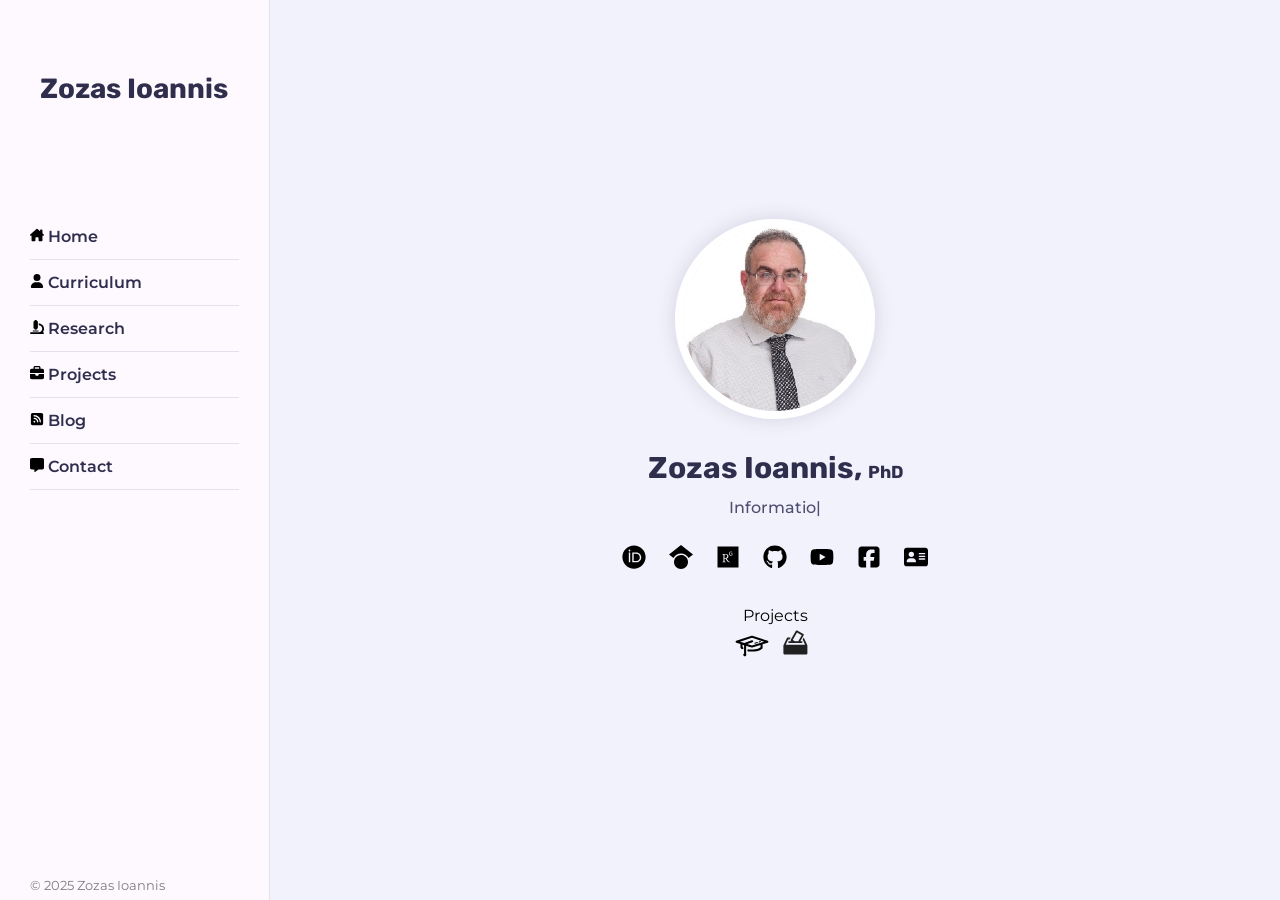
==== commit a8f971b0: "Add files via upload" ====
--- a/index.html
+++ b/index.html
@@ -57,6 +57,12 @@
 							<a href="https://www.youtube.com/@ioanniszozas9513" target='_blank'><svg width='24' height='24' xmlns="http://www.w3.org/2000/svg" viewBox="0 0 576 512"><!--!Font Awesome Free 6.7.2 by @fontawesome - https://fontawesome.com License - https://fontawesome.com/license/free Copyright 2025 Fonticons, Inc.--><path d="M549.7 124.1c-6.3-23.7-24.8-42.3-48.3-48.6C458.8 64 288 64 288 64S117.2 64 74.6 75.5c-23.5 6.3-42 24.9-48.3 48.6-11.4 42.9-11.4 132.3-11.4 132.3s0 89.4 11.4 132.3c6.3 23.7 24.8 41.5 48.3 47.8C117.2 448 288 448 288 448s170.8 0 213.4-11.5c23.5-6.3 42-24.2 48.3-47.8 11.4-42.9 11.4-132.3 11.4-132.3s0-89.4-11.4-132.3zm-317.5 213.5V175.2l142.7 81.2-142.7 81.2z"/></svg></a>
 							<a href="https://web.facebook.com/izozas/" target='_blank'><svg width='24' height='24' xmlns="http://www.w3.org/2000/svg" viewBox="0 0 448 512"><!--!Font Awesome Free 6.7.2 by @fontawesome - https://fontawesome.com License - https://fontawesome.com/license/free Copyright 2025 Fonticons, Inc.--><path d="M64 32C28.7 32 0 60.7 0 96V416c0 35.3 28.7 64 64 64h98.2V334.2H109.4V256h52.8V222.3c0-87.1 39.4-127.5 125-127.5c16.2 0 44.2 3.2 55.7 6.4V172c-6-.6-16.5-1-29.6-1c-42 0-58.2 15.9-58.2 57.2V256h83.6l-14.4 78.2H255V480H384c35.3 0 64-28.7 64-64V96c0-35.3-28.7-64-64-64H64z"/></svg></a>
 							<a href="files/vcard.vcf" target='_blank'><svg width='24' height='24' xmlns="http://www.w3.org/2000/svg" viewBox="0 0 576 512"><!--!Font Awesome Free 6.7.2 by @fontawesome - https://fontawesome.com License - https://fontawesome.com/license/free Copyright 2025 Fonticons, Inc.--><path d="M64 32C28.7 32 0 60.7 0 96L0 416c0 35.3 28.7 64 64 64l448 0c35.3 0 64-28.7 64-64l0-320c0-35.3-28.7-64-64-64L64 32zm80 256l64 0c44.2 0 80 35.8 80 80c0 8.8-7.2 16-16 16L80 384c-8.8 0-16-7.2-16-16c0-44.2 35.8-80 80-80zm-32-96a64 64 0 1 1 128 0 64 64 0 1 1 -128 0zm256-32l128 0c8.8 0 16 7.2 16 16s-7.2 16-16 16l-128 0c-8.8 0-16-7.2-16-16s7.2-16 16-16zm0 64l128 0c8.8 0 16 7.2 16 16s-7.2 16-16 16l-128 0c-8.8 0-16-7.2-16-16s7.2-16 16-16zm0 64l128 0c8.8 0 16 7.2 16 16s-7.2 16-16 16l-128 0c-8.8 0-16-7.2-16-16s7.2-16 16-16z"/></svg></a>
+							<br />
+							<br />
+							Projects
+							<br />
+							<a href="https://zexam.xo.je/" target='_blank'><svg fill='#000000' version='1.1' id='Layer_1' xmlns='http://www.w3.org/2000/svg' xmlns:xlink='http://www.w3.org/1999/xlink'  width='36px' height='36px' viewBox='0 0 70 70' enable-background='new 0 0 70 70' xml:space='preserve'><g><path d='M65.635,24.988l-30-10.037c-0.412-0.139-0.857-0.139-1.27,0l-30,10.037C3.539,25.265,2.987,26.044,3,26.915 s0.589,1.634,1.423,1.885l8.16,2.458v6.627c0,0.498,0.403,0.979,0.739,1.348c0.185,0.203,1.385,1.24,2.549,1.715 c0.248,0.102,0.503,0.149,0.755,0.149c0.789,0,1.428-0.471,1.744-1.246c0.417-1.022-0.183-2.189-1.205-2.606 c-0.093-0.038,0.418-0.126-0.582-0.234v-4.535l3,0.92v16.129C18.645,50.032,18,51.013,18,52.153c0,1.656,1.343,3,3,3s3-1.344,3-3 c0-0.55-0.159-1.059-0.417-1.501V34.622l3.858,1.183l7,2.037c0.183,0.054,0.371,0.08,0.559,0.08c0.194,0,0.389-0.028,0.577-0.085 l16.006-4.822v4.465c-1,1.22-6.533,4.442-17.287,4.442c-2.417,0-4.24-0.116-6.02-0.356c-1.096-0.138-2.102,0.621-2.249,1.716 c-0.147,1.095,0.621,2.102,1.715,2.249c1.958,0.264,4.173,0.392,6.77,0.392c15.159,0,20.533-5.938,20.763-6.19 c0.336-0.368,0.307-0.849,0.307-1.348v-6.349c0-0.075-0.014-0.146-0.022-0.219L65.577,28.8c0.834-0.251,1.409-1.014,1.423-1.885 C67.013,26.044,66.461,25.265,65.635,24.988z M34.99,33.836l-6.404-1.863l-2.53-0.776l9.887-3.468 c1.041-0.37,1.774-1.515,1.403-2.555c-0.371-1.041-1.571-1.584-2.61-1.213L21.129,28.77c-0.352,0.125-0.689,0.345-0.962,0.621 l-4.699-1.441l-3.865-1.164L35,18.957l23.397,7.828L34.99,33.836z'/><path d='M40.61,30.482c0.096,0,0.193-0.014,0.289-0.043L45.677,29c0.529-0.159,0.829-0.717,0.669-1.245 c-0.159-0.528-0.717-0.834-1.245-0.669l-4.778,1.439c-0.528,0.159-0.828,0.717-0.669,1.245 C39.784,30.203,40.181,30.482,40.61,30.482z'/><path d='M48.887,28.074c0.095,0,0.192-0.014,0.288-0.043l2.227-0.671c0.529-0.159,0.829-0.717,0.669-1.245 c-0.159-0.528-0.716-0.832-1.245-0.669l-2.227,0.671c-0.529,0.159-0.829,0.717-0.669,1.245 C48.06,27.795,48.457,28.074,48.887,28.074z'/></g></svg></a>
+							<a href="https://zdoodle.xo.je/" target='_blank'><svg fill='#000000' version='1.1' id='Layer_1' xmlns='http://www.w3.org/2000/svg' xmlns:xlink='http://www.w3.org/1999/xlink'  width='36px' height='36px' viewBox='0 0 30 30' enable-background='new 0 0 30 30' xml:space='preserve'><path d='M21.9445 14.4719L21.9661 14.5336L21.9892 14.6345L21.9981 14.7331V21.25C21.9981 21.6297 21.7159 21.9435 21.3499 21.9932L21.2481 22H2.75C2.3703 22 2.05651 21.7178 2.00685 21.3518L2 21.25V14.7506L2.00184 14.6977L2.01271 14.6122C2.02285 14.5584 2.03841 14.5072 2.05894 14.4587L4.81824 8.44003C4.92517 8.2068 5.14245 8.04682 5.39153 8.01047L5.5 8.0026L8.03982 8.00183L7.25089 9.37206L7.18282 9.50183L5.981 9.502L3.918 13.9998H20.07L18.0428 9.65383L18.9052 8.15653C18.9718 8.20739 19.0301 8.26957 19.0771 8.3411L19.1297 8.43553L21.9445 14.4719ZM13.3652 2.05565L13.4566 2.10062L18.6447 5.10375C18.9729 5.29371 19.1033 5.69521 18.9636 6.03728L18.9187 6.1289L16.112 11.001L17.25 11.0016C17.6642 11.0016 18 11.3374 18 11.7516C18 12.1313 17.7178 12.4451 17.3518 12.4948L17.25 12.5016L15.248 12.501L15.2471 12.504H11.1691L11.166 12.501L6.75 12.5016C6.33579 12.5016 6 12.1658 6 11.7516C6 11.3719 6.28215 11.0581 6.64823 11.0085L6.75 11.0016L8.573 11.001L8.39145 10.8963C8.06327 10.7063 7.93285 10.3048 8.0726 9.96272L8.11747 9.8711L12.4341 2.37536C12.6235 2.04633 13.024 1.91557 13.3652 2.05565ZM13.3559 3.77529L9.78781 9.97119L11.566 11.001H14.383L17.248 6.02818L13.3559 3.77529Z' fill='#212121'/></svg></a>
 						</div>
 					</div>
 				</div>
@@ -286,15 +292,21 @@
 					<br>
 					<b>Tradesman</b> - A turn-based online strategy game on producing, manufacturing and trading <a href='https://github.com/zozas/Tradesman' target='_blank'><svg width='16' height='16' xmlns="http://www.w3.org/2000/svg" viewBox="0 0 448 512"><!--!Font Awesome Free 6.7.2 by @fontawesome - https://fontawesome.com License - https://fontawesome.com/license/free Copyright 2025 Fonticons, Inc.--><path d="M384 32c35.3 0 64 28.7 64 64l0 320c0 35.3-28.7 64-64 64L64 480c-35.3 0-64-28.7-64-64L0 96C0 60.7 28.7 32 64 32l320 0zM160 144c-13.3 0-24 10.7-24 24s10.7 24 24 24l94.1 0L119 327c-9.4 9.4-9.4 24.6 0 33.9s24.6 9.4 33.9 0l135-135L288 328c0 13.3 10.7 24 24 24s24-10.7 24-24l0-160c0-13.3-10.7-24-24-24l-152 0z"/></svg></a>
 					<br>
+					<b>zExam</b> - Creating, managing, and conducting electronic questionnaires/tests <a href='https://github.com/zozas/zExam' target='_blank'><svg width='16' height='16' xmlns="http://www.w3.org/2000/svg" viewBox="0 0 448 512"><!--!Font Awesome Free 6.7.2 by @fontawesome - https://fontawesome.com License - https://fontawesome.com/license/free Copyright 2025 Fonticons, Inc.--><path d="M384 32c35.3 0 64 28.7 64 64l0 320c0 35.3-28.7 64-64 64L64 480c-35.3 0-64-28.7-64-64L0 96C0 60.7 28.7 32 64 32l320 0zM160 144c-13.3 0-24 10.7-24 24s10.7 24 24 24l94.1 0L119 327c-9.4 9.4-9.4 24.6 0 33.9s24.6 9.4 33.9 0l135-135L288 328c0 13.3 10.7 24 24 24s24-10.7 24-24l0-160c0-13.3-10.7-24-24-24l-152 0z"/></svg></a>
+					<br>
+					<b>zDoodle</b> - Creating, managing, and conducting electronic doodles <a href='https://github.com/zozas/zDoodle' target='_blank'><svg width='16' height='16' xmlns="http://www.w3.org/2000/svg" viewBox="0 0 448 512"><!--!Font Awesome Free 6.7.2 by @fontawesome - https://fontawesome.com License - https://fontawesome.com/license/free Copyright 2025 Fonticons, Inc.--><path d="M384 32c35.3 0 64 28.7 64 64l0 320c0 35.3-28.7 64-64 64L64 480c-35.3 0-64-28.7-64-64L0 96C0 60.7 28.7 32 64 32l320 0zM160 144c-13.3 0-24 10.7-24 24s10.7 24 24 24l94.1 0L119 327c-9.4 9.4-9.4 24.6 0 33.9s24.6 9.4 33.9 0l135-135L288 328c0 13.3 10.7 24 24 24s24-10.7 24-24l0-160c0-13.3-10.7-24-24-24l-152 0z"/></svg></a>
+					<br>
 					<b>iTefter</b> - Appointment/bookeeping/scheduling application for SME <a href='https://github.com/zozas/iTefter' target='_blank'><svg width='16' height='16' xmlns="http://www.w3.org/2000/svg" viewBox="0 0 448 512"><!--!Font Awesome Free 6.7.2 by @fontawesome - https://fontawesome.com License - https://fontawesome.com/license/free Copyright 2025 Fonticons, Inc.--><path d="M384 32c35.3 0 64 28.7 64 64l0 320c0 35.3-28.7 64-64 64L64 480c-35.3 0-64-28.7-64-64L0 96C0 60.7 28.7 32 64 32l320 0zM160 144c-13.3 0-24 10.7-24 24s10.7 24 24 24l94.1 0L119 327c-9.4 9.4-9.4 24.6 0 33.9s24.6 9.4 33.9 0l135-135L288 328c0 13.3 10.7 24 24 24s24-10.7 24-24l0-160c0-13.3-10.7-24-24-24l-152 0z"/></svg></a>
 					<br>
+					<b>AI detector</b> - Detect AI generated code based on stylometry <a href='https://distixa.gr/detect/detect.php' target='_blank'><svg width='16' height='16' xmlns="http://www.w3.org/2000/svg" viewBox="0 0 448 512"><!--!Font Awesome Free 6.7.2 by @fontawesome - https://fontawesome.com License - https://fontawesome.com/license/free Copyright 2025 Fonticons, Inc.--><path d="M384 32c35.3 0 64 28.7 64 64l0 320c0 35.3-28.7 64-64 64L64 480c-35.3 0-64-28.7-64-64L0 96C0 60.7 28.7 32 64 32l320 0zM160 144c-13.3 0-24 10.7-24 24s10.7 24 24 24l94.1 0L119 327c-9.4 9.4-9.4 24.6 0 33.9s24.6 9.4 33.9 0l135-135L288 328c0 13.3 10.7 24 24 24s24-10.7 24-24l0-160c0-13.3-10.7-24-24-24l-152 0z"/></svg></a>
+					<br>
 					<b>CONSENT</b> - Advanced techniques and tools for dynamic Consent Management in complex data flows <a href='http://consent.uowm.gr/' target='_blank'><svg width='16' height='16' xmlns="http://www.w3.org/2000/svg" viewBox="0 0 448 512"><!--!Font Awesome Free 6.7.2 by @fontawesome - https://fontawesome.com License - https://fontawesome.com/license/free Copyright 2025 Fonticons, Inc.--><path d="M384 32c35.3 0 64 28.7 64 64l0 320c0 35.3-28.7 64-64 64L64 480c-35.3 0-64-28.7-64-64L0 96C0 60.7 28.7 32 64 32l320 0zM160 144c-13.3 0-24 10.7-24 24s10.7 24 24 24l94.1 0L119 327c-9.4 9.4-9.4 24.6 0 33.9s24.6 9.4 33.9 0l135-135L288 328c0 13.3 10.7 24 24 24s24-10.7 24-24l0-160c0-13.3-10.7-24-24-24l-152 0z"/></svg></a>
 					<br>
 					<b>DIAS</b> - Dias Innovation in Saffron Agriculture by utilizing drones <a href='https://ece.uowm.gr/2019/06/20/dias-innovation-in-saffron-agriculture/' target='_blank'><svg width='16' height='16' xmlns="http://www.w3.org/2000/svg" viewBox="0 0 448 512"><!--!Font Awesome Free 6.7.2 by @fontawesome - https://fontawesome.com License - https://fontawesome.com/license/free Copyright 2025 Fonticons, Inc.--><path d="M384 32c35.3 0 64 28.7 64 64l0 320c0 35.3-28.7 64-64 64L64 480c-35.3 0-64-28.7-64-64L0 96C0 60.7 28.7 32 64 32l320 0zM160 144c-13.3 0-24 10.7-24 24s10.7 24 24 24l94.1 0L119 327c-9.4 9.4-9.4 24.6 0 33.9s24.6 9.4 33.9 0l135-135L288 328c0 13.3 10.7 24 24 24s24-10.7 24-24l0-160c0-13.3-10.7-24-24-24l-152 0z"/></svg></a>
 					<br>
 					<b>QUATIC 2025</b> - Track committee <a href='https://sites.google.com/view/quatic2025' target='_blank'><svg width='16' height='16' xmlns="http://www.w3.org/2000/svg" viewBox="0 0 448 512"><!--!Font Awesome Free 6.7.2 by @fontawesome - https://fontawesome.com License - https://fontawesome.com/license/free Copyright 2025 Fonticons, Inc.--><path d="M384 32c35.3 0 64 28.7 64 64l0 320c0 35.3-28.7 64-64 64L64 480c-35.3 0-64-28.7-64-64L0 96C0 60.7 28.7 32 64 32l320 0zM160 144c-13.3 0-24 10.7-24 24s10.7 24 24 24l94.1 0L119 327c-9.4 9.4-9.4 24.6 0 33.9s24.6 9.4 33.9 0l135-135L288 328c0 13.3 10.7 24 24 24s24-10.7 24-24l0-160c0-13.3-10.7-24-24-24l-152 0z"/></svg></a>
 					<br>
-					<b>Touloum</b> - Pontian poetry submission web-based tailor-made system <a href='https://github.com/zozas/touloum' target='_blank'><svg width='16' height='16' xmlns="http://www.w3.org/2000/svg" viewBox="0 0 448 512"><!--!Font Awesome Free 6.7.2 by @fontawesome - https://fontawesome.com License - https://fontawesome.com/license/free Copyright 2025 Fonticons, Inc.--><path d="M384 32c35.3 0 64 28.7 64 64l0 320c0 35.3-28.7 64-64 64L64 480c-35.3 0-64-28.7-64-64L0 96C0 60.7 28.7 32 64 32l320 0zM160 144c-13.3 0-24 10.7-24 24s10.7 24 24 24l94.1 0L119 327c-9.4 9.4-9.4 24.6 0 33.9s24.6 9.4 33.9 0l135-135L288 328c0 13.3 10.7 24 24 24s24-10.7 24-24l0-160c0-13.3-10.7-24-24-24l-152 0z"/></svg></a>
+					<b>distixa.gr</b> - Pontian poetry submission web-based tailor-made system <a href='https://github.com/zozas/touloum' target='_blank'><svg width='16' height='16' xmlns="http://www.w3.org/2000/svg" viewBox="0 0 448 512"><!--!Font Awesome Free 6.7.2 by @fontawesome - https://fontawesome.com License - https://fontawesome.com/license/free Copyright 2025 Fonticons, Inc.--><path d="M384 32c35.3 0 64 28.7 64 64l0 320c0 35.3-28.7 64-64 64L64 480c-35.3 0-64-28.7-64-64L0 96C0 60.7 28.7 32 64 32l320 0zM160 144c-13.3 0-24 10.7-24 24s10.7 24 24 24l94.1 0L119 327c-9.4 9.4-9.4 24.6 0 33.9s24.6 9.4 33.9 0l135-135L288 328c0 13.3 10.7 24 24 24s24-10.7 24-24l0-160c0-13.3-10.7-24-24-24l-152 0z"/></svg></a>
 					<br>
 					<b>Anoixti Grammi</b> - Worker union party home page <a href='http://www.anoixti-grammi.gr/' target='_blank'><svg width='16' height='16' xmlns="http://www.w3.org/2000/svg" viewBox="0 0 448 512"><!--!Font Awesome Free 6.7.2 by @fontawesome - https://fontawesome.com License - https://fontawesome.com/license/free Copyright 2025 Fonticons, Inc.--><path d="M384 32c35.3 0 64 28.7 64 64l0 320c0 35.3-28.7 64-64 64L64 480c-35.3 0-64-28.7-64-64L0 96C0 60.7 28.7 32 64 32l320 0zM160 144c-13.3 0-24 10.7-24 24s10.7 24 24 24l94.1 0L119 327c-9.4 9.4-9.4 24.6 0 33.9s24.6 9.4 33.9 0l135-135L288 328c0 13.3 10.7 24 24 24s24-10.7 24-24l0-160c0-13.3-10.7-24-24-24l-152 0z"/></svg></a>
 					<br>
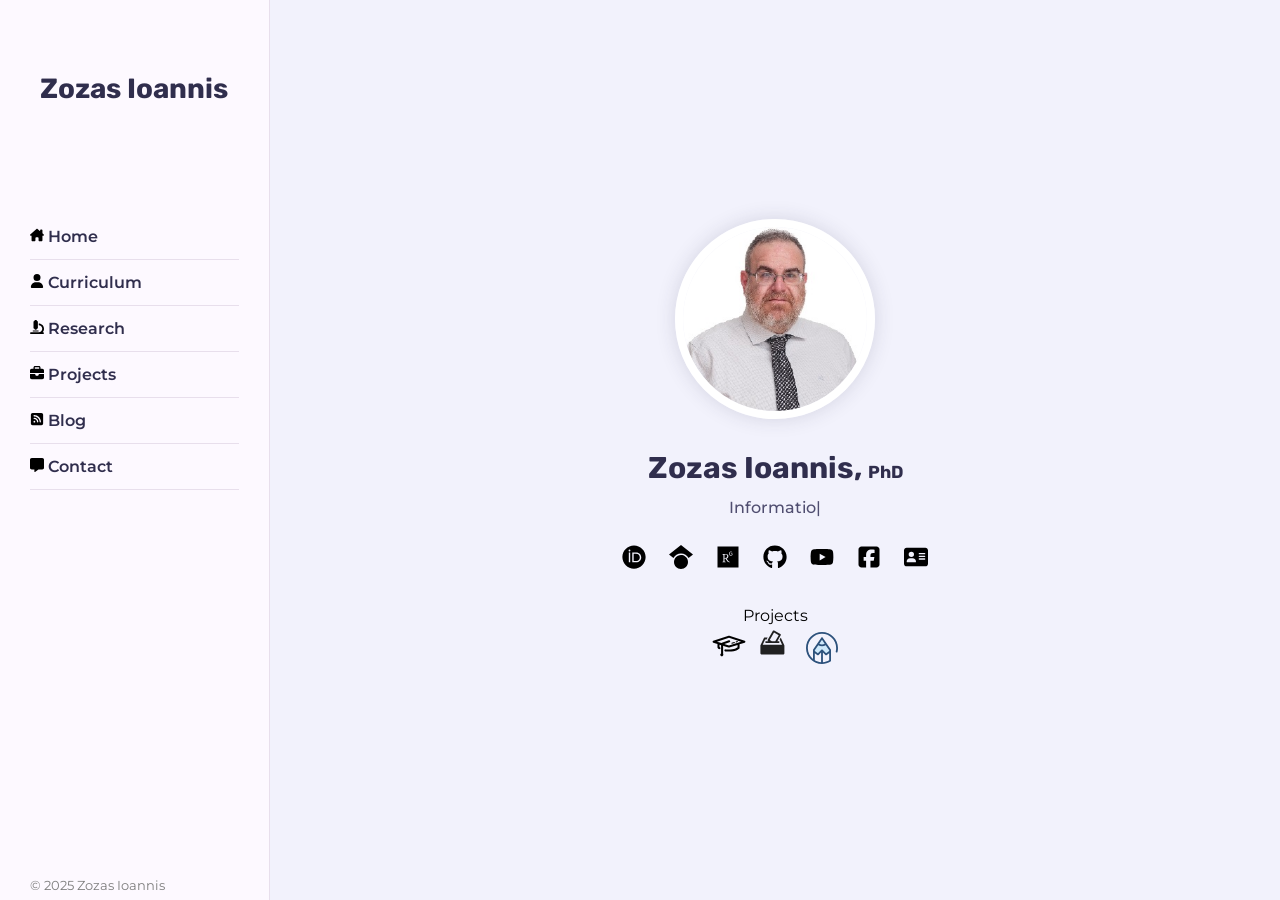
==== commit 22986585: "Add files via upload" ====
--- a/index.html
+++ b/index.html
@@ -63,6 +63,7 @@
 							<br />
 							<a href="https://zexam.xo.je/" target='_blank'><svg fill='#000000' version='1.1' id='Layer_1' xmlns='http://www.w3.org/2000/svg' xmlns:xlink='http://www.w3.org/1999/xlink'  width='36px' height='36px' viewBox='0 0 70 70' enable-background='new 0 0 70 70' xml:space='preserve'><g><path d='M65.635,24.988l-30-10.037c-0.412-0.139-0.857-0.139-1.27,0l-30,10.037C3.539,25.265,2.987,26.044,3,26.915 s0.589,1.634,1.423,1.885l8.16,2.458v6.627c0,0.498,0.403,0.979,0.739,1.348c0.185,0.203,1.385,1.24,2.549,1.715 c0.248,0.102,0.503,0.149,0.755,0.149c0.789,0,1.428-0.471,1.744-1.246c0.417-1.022-0.183-2.189-1.205-2.606 c-0.093-0.038,0.418-0.126-0.582-0.234v-4.535l3,0.92v16.129C18.645,50.032,18,51.013,18,52.153c0,1.656,1.343,3,3,3s3-1.344,3-3 c0-0.55-0.159-1.059-0.417-1.501V34.622l3.858,1.183l7,2.037c0.183,0.054,0.371,0.08,0.559,0.08c0.194,0,0.389-0.028,0.577-0.085 l16.006-4.822v4.465c-1,1.22-6.533,4.442-17.287,4.442c-2.417,0-4.24-0.116-6.02-0.356c-1.096-0.138-2.102,0.621-2.249,1.716 c-0.147,1.095,0.621,2.102,1.715,2.249c1.958,0.264,4.173,0.392,6.77,0.392c15.159,0,20.533-5.938,20.763-6.19 c0.336-0.368,0.307-0.849,0.307-1.348v-6.349c0-0.075-0.014-0.146-0.022-0.219L65.577,28.8c0.834-0.251,1.409-1.014,1.423-1.885 C67.013,26.044,66.461,25.265,65.635,24.988z M34.99,33.836l-6.404-1.863l-2.53-0.776l9.887-3.468 c1.041-0.37,1.774-1.515,1.403-2.555c-0.371-1.041-1.571-1.584-2.61-1.213L21.129,28.77c-0.352,0.125-0.689,0.345-0.962,0.621 l-4.699-1.441l-3.865-1.164L35,18.957l23.397,7.828L34.99,33.836z'/><path d='M40.61,30.482c0.096,0,0.193-0.014,0.289-0.043L45.677,29c0.529-0.159,0.829-0.717,0.669-1.245 c-0.159-0.528-0.717-0.834-1.245-0.669l-4.778,1.439c-0.528,0.159-0.828,0.717-0.669,1.245 C39.784,30.203,40.181,30.482,40.61,30.482z'/><path d='M48.887,28.074c0.095,0,0.192-0.014,0.288-0.043l2.227-0.671c0.529-0.159,0.829-0.717,0.669-1.245 c-0.159-0.528-0.716-0.832-1.245-0.669l-2.227,0.671c-0.529,0.159-0.829,0.717-0.669,1.245 C48.06,27.795,48.457,28.074,48.887,28.074z'/></g></svg></a>
 							<a href="https://zdoodle.xo.je/" target='_blank'><svg fill='#000000' version='1.1' id='Layer_1' xmlns='http://www.w3.org/2000/svg' xmlns:xlink='http://www.w3.org/1999/xlink'  width='36px' height='36px' viewBox='0 0 30 30' enable-background='new 0 0 30 30' xml:space='preserve'><path d='M21.9445 14.4719L21.9661 14.5336L21.9892 14.6345L21.9981 14.7331V21.25C21.9981 21.6297 21.7159 21.9435 21.3499 21.9932L21.2481 22H2.75C2.3703 22 2.05651 21.7178 2.00685 21.3518L2 21.25V14.7506L2.00184 14.6977L2.01271 14.6122C2.02285 14.5584 2.03841 14.5072 2.05894 14.4587L4.81824 8.44003C4.92517 8.2068 5.14245 8.04682 5.39153 8.01047L5.5 8.0026L8.03982 8.00183L7.25089 9.37206L7.18282 9.50183L5.981 9.502L3.918 13.9998H20.07L18.0428 9.65383L18.9052 8.15653C18.9718 8.20739 19.0301 8.26957 19.0771 8.3411L19.1297 8.43553L21.9445 14.4719ZM13.3652 2.05565L13.4566 2.10062L18.6447 5.10375C18.9729 5.29371 19.1033 5.69521 18.9636 6.03728L18.9187 6.1289L16.112 11.001L17.25 11.0016C17.6642 11.0016 18 11.3374 18 11.7516C18 12.1313 17.7178 12.4451 17.3518 12.4948L17.25 12.5016L15.248 12.501L15.2471 12.504H11.1691L11.166 12.501L6.75 12.5016C6.33579 12.5016 6 12.1658 6 11.7516C6 11.3719 6.28215 11.0581 6.64823 11.0085L6.75 11.0016L8.573 11.001L8.39145 10.8963C8.06327 10.7063 7.93285 10.3048 8.0726 9.96272L8.11747 9.8711L12.4341 2.37536C12.6235 2.04633 13.024 1.91557 13.3652 2.05565ZM13.3559 3.77529L9.78781 9.97119L11.566 11.001H14.383L17.248 6.02818L13.3559 3.77529Z' fill='#212121'/></svg></a>
+							<a href="https://github.com/zozas/zTefter" target='_blank'><svg height="32px" width="32px" version="1.1" id="Layer_1" xmlns="http://www.w3.org/2000/svg" xmlns:xlink="http://www.w3.org/1999/xlink"  viewBox="0 0 511.999 511.999" xml:space="preserve"><polygon style="fill:#CEE8FA;" points="385.518,289.025 385.518,311.609 319.82,358.012 256.662,294.854 255.338,294.854 192.18,358.012 126.482,311.609 126.482,289.025 192.445,191.901 255.999,98.348 319.555,191.901 "/><path style="fill:#2D527C;" d="M255.999,0C114.842,0,0,114.842,0,255.999s114.842,255.999,255.999,255.999 c48.979,0,96.587-13.88,137.676-40.137c5.181-3.31,6.554-9.874,6.532-15.024V311.614c0-0.028-0.006-0.054-0.006-0.082v-22.507 c0-2.941-0.884-5.817-2.537-8.25l-65.889-97.004c-0.026-0.04-0.047-0.081-0.073-0.12l-63.555-93.555 c-2.734-4.024-7.282-6.433-12.147-6.433s-9.413,2.41-12.147,6.433l-63.555,93.555c-0.023,0.035-0.041,0.072-0.065,0.106 l-65.9,97.018c-1.652,2.435-2.537,5.308-2.537,8.251v22.507c0,0.028-0.006,0.054-0.006,0.082v119.087 c-50.309-41.6-82.421-104.47-82.421-174.701c0-124.964,101.667-226.63,226.63-226.63s226.63,101.667,226.63,226.63 c0,18.676-2.275,37.24-6.761,55.176c-1.968,7.866,2.815,15.84,10.683,17.808c7.864,1.968,15.84-2.814,17.808-10.683 c5.069-20.263,7.639-41.225,7.639-62.302C512,114.842,397.158,0,255.999,0z M321.56,372.585c0.2-0.024,0.401-0.046,0.599-0.078 c0.204-0.032,0.405-0.075,0.608-0.116c0.184-0.038,0.369-0.076,0.551-0.12c0.209-0.051,0.417-0.109,0.624-0.169 c0.173-0.05,0.344-0.104,0.515-0.162c0.211-0.07,0.423-0.144,0.633-0.225c0.16-0.062,0.319-0.129,0.476-0.197 c0.216-0.093,0.432-0.184,0.645-0.288c0.138-0.068,0.273-0.142,0.41-0.213c0.228-0.119,0.455-0.236,0.678-0.367 c0.06-0.037,0.119-0.078,0.179-0.115c0.275-0.169,0.551-0.335,0.816-0.523l42.542-30.046v111.457 c-30.511,17.968-64.744,28.441-100.154,30.717V329.646l38.751,38.751c0.101,0.101,0.211,0.186,0.314,0.283 c0.236,0.223,0.471,0.445,0.718,0.649c0.157,0.131,0.323,0.247,0.485,0.369c0.21,0.16,0.419,0.32,0.634,0.467 c0.172,0.117,0.349,0.222,0.526,0.332c0.217,0.134,0.433,0.267,0.656,0.388c0.181,0.098,0.363,0.189,0.546,0.28 c0.229,0.113,0.458,0.222,0.692,0.322c0.184,0.079,0.367,0.154,0.552,0.225c0.244,0.094,0.49,0.179,0.739,0.26 c0.179,0.059,0.36,0.116,0.54,0.167c0.267,0.075,0.537,0.138,0.808,0.198c0.166,0.037,0.33,0.078,0.498,0.109 c0.314,0.059,0.63,0.1,0.947,0.138c0.126,0.015,0.253,0.037,0.38,0.048c0.579,0.053,1.16,0.066,1.742,0.05 c0.257-0.007,0.515-0.013,0.772-0.034C321.178,372.635,321.369,372.607,321.56,372.585z M299.034,187.835 c-13.109,7.209-27.758,10.968-43.033,10.968c-15.275,0-29.924-3.761-43.033-10.969l43.033-63.355L299.034,187.835z M141.166,293.54 l55.247-81.337c18.027,10.479,38.35,15.969,59.585,15.969s41.559-5.491,59.585-15.969l55.247,81.337v10.463l-49.378,34.876 l-54.41-54.41c-2.753-2.753-6.489-4.301-10.383-4.301h-1.323c-3.894,0-7.63,1.548-10.383,4.301l-54.41,54.41l-49.378-34.876V293.54 H141.166z M141.161,339.964l42.542,30.046c4.38,3.093,9.953,3.483,14.599,1.352c1.551-0.711,2.997-1.7,4.261-2.965l38.751-38.751 v152.497c-36.369-2.338-70.425-13.288-100.154-30.836L141.161,339.964L141.161,339.964z"/></svg></a>
 						</div>
 					</div>
 				</div>
@@ -296,7 +297,7 @@
 					<br>
 					<b>zDoodle</b> - Creating, managing, and conducting electronic doodles <a href='https://github.com/zozas/zDoodle' target='_blank'><svg width='16' height='16' xmlns="http://www.w3.org/2000/svg" viewBox="0 0 448 512"><!--!Font Awesome Free 6.7.2 by @fontawesome - https://fontawesome.com License - https://fontawesome.com/license/free Copyright 2025 Fonticons, Inc.--><path d="M384 32c35.3 0 64 28.7 64 64l0 320c0 35.3-28.7 64-64 64L64 480c-35.3 0-64-28.7-64-64L0 96C0 60.7 28.7 32 64 32l320 0zM160 144c-13.3 0-24 10.7-24 24s10.7 24 24 24l94.1 0L119 327c-9.4 9.4-9.4 24.6 0 33.9s24.6 9.4 33.9 0l135-135L288 328c0 13.3 10.7 24 24 24s24-10.7 24-24l0-160c0-13.3-10.7-24-24-24l-152 0z"/></svg></a>
 					<br>
-					<b>iTefter</b> - Appointment/bookeeping/scheduling application for SME <a href='https://github.com/zozas/iTefter' target='_blank'><svg width='16' height='16' xmlns="http://www.w3.org/2000/svg" viewBox="0 0 448 512"><!--!Font Awesome Free 6.7.2 by @fontawesome - https://fontawesome.com License - https://fontawesome.com/license/free Copyright 2025 Fonticons, Inc.--><path d="M384 32c35.3 0 64 28.7 64 64l0 320c0 35.3-28.7 64-64 64L64 480c-35.3 0-64-28.7-64-64L0 96C0 60.7 28.7 32 64 32l320 0zM160 144c-13.3 0-24 10.7-24 24s10.7 24 24 24l94.1 0L119 327c-9.4 9.4-9.4 24.6 0 33.9s24.6 9.4 33.9 0l135-135L288 328c0 13.3 10.7 24 24 24s24-10.7 24-24l0-160c0-13.3-10.7-24-24-24l-152 0z"/></svg></a>
+					<b>zTefter</b> - Appointment/bookeeping/scheduling application for SME <a href='https://github.com/zozas/iTefter' target='_blank'><svg width='16' height='16' xmlns="http://www.w3.org/2000/svg" viewBox="0 0 448 512"><!--!Font Awesome Free 6.7.2 by @fontawesome - https://fontawesome.com License - https://fontawesome.com/license/free Copyright 2025 Fonticons, Inc.--><path d="M384 32c35.3 0 64 28.7 64 64l0 320c0 35.3-28.7 64-64 64L64 480c-35.3 0-64-28.7-64-64L0 96C0 60.7 28.7 32 64 32l320 0zM160 144c-13.3 0-24 10.7-24 24s10.7 24 24 24l94.1 0L119 327c-9.4 9.4-9.4 24.6 0 33.9s24.6 9.4 33.9 0l135-135L288 328c0 13.3 10.7 24 24 24s24-10.7 24-24l0-160c0-13.3-10.7-24-24-24l-152 0z"/></svg></a>
 					<br>
 					<b>AI detector</b> - Detect AI generated code based on stylometry <a href='https://distixa.gr/detect/detect.php' target='_blank'><svg width='16' height='16' xmlns="http://www.w3.org/2000/svg" viewBox="0 0 448 512"><!--!Font Awesome Free 6.7.2 by @fontawesome - https://fontawesome.com License - https://fontawesome.com/license/free Copyright 2025 Fonticons, Inc.--><path d="M384 32c35.3 0 64 28.7 64 64l0 320c0 35.3-28.7 64-64 64L64 480c-35.3 0-64-28.7-64-64L0 96C0 60.7 28.7 32 64 32l320 0zM160 144c-13.3 0-24 10.7-24 24s10.7 24 24 24l94.1 0L119 327c-9.4 9.4-9.4 24.6 0 33.9s24.6 9.4 33.9 0l135-135L288 328c0 13.3 10.7 24 24 24s24-10.7 24-24l0-160c0-13.3-10.7-24-24-24l-152 0z"/></svg></a>
 					<br>
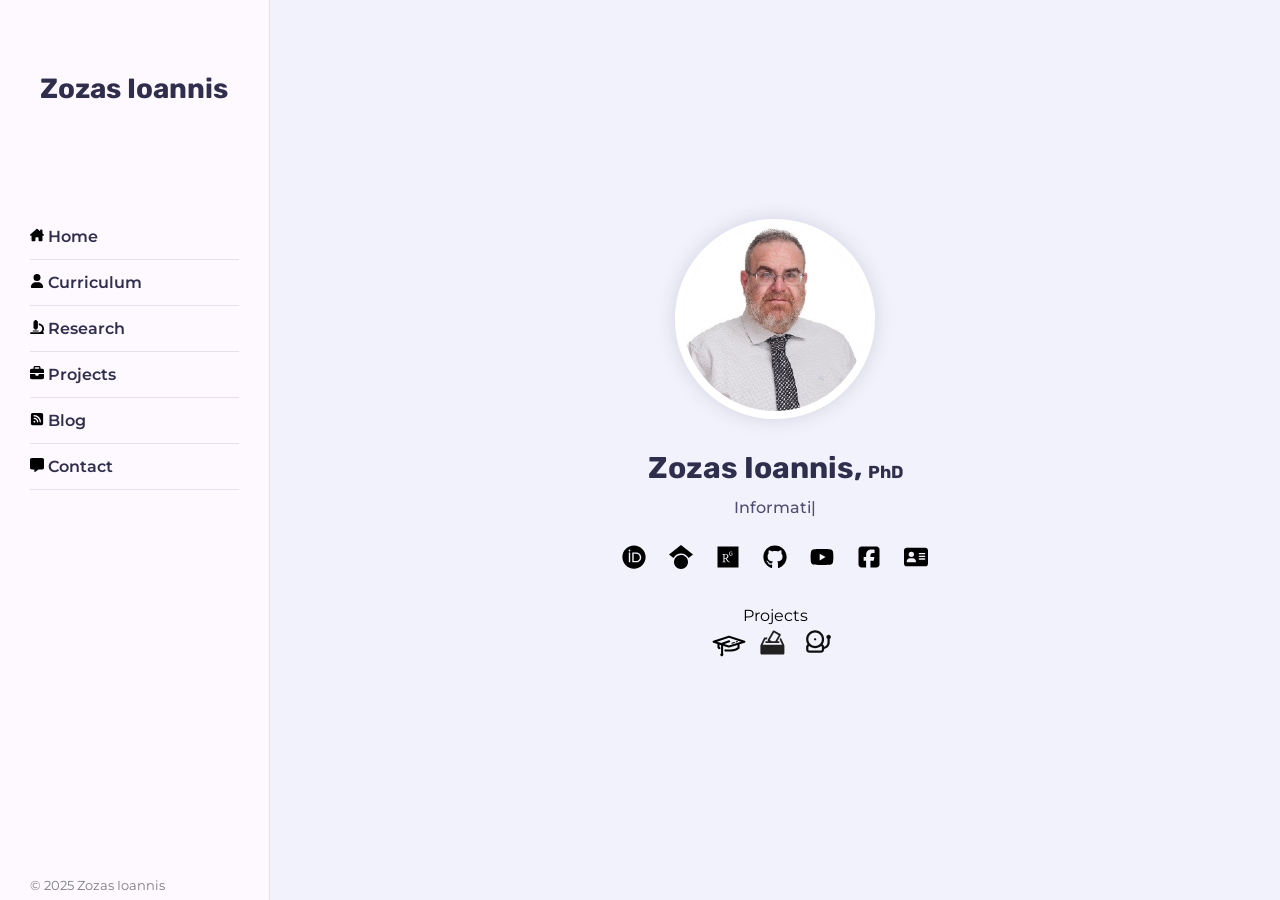
==== commit 49e396a7: "Add files via upload" ====
--- a/index.html
+++ b/index.html
@@ -63,7 +63,7 @@
 							<br />
 							<a href="https://zexam.xo.je/" target='_blank'><svg fill='#000000' version='1.1' id='Layer_1' xmlns='http://www.w3.org/2000/svg' xmlns:xlink='http://www.w3.org/1999/xlink'  width='36px' height='36px' viewBox='0 0 70 70' enable-background='new 0 0 70 70' xml:space='preserve'><g><path d='M65.635,24.988l-30-10.037c-0.412-0.139-0.857-0.139-1.27,0l-30,10.037C3.539,25.265,2.987,26.044,3,26.915 s0.589,1.634,1.423,1.885l8.16,2.458v6.627c0,0.498,0.403,0.979,0.739,1.348c0.185,0.203,1.385,1.24,2.549,1.715 c0.248,0.102,0.503,0.149,0.755,0.149c0.789,0,1.428-0.471,1.744-1.246c0.417-1.022-0.183-2.189-1.205-2.606 c-0.093-0.038,0.418-0.126-0.582-0.234v-4.535l3,0.92v16.129C18.645,50.032,18,51.013,18,52.153c0,1.656,1.343,3,3,3s3-1.344,3-3 c0-0.55-0.159-1.059-0.417-1.501V34.622l3.858,1.183l7,2.037c0.183,0.054,0.371,0.08,0.559,0.08c0.194,0,0.389-0.028,0.577-0.085 l16.006-4.822v4.465c-1,1.22-6.533,4.442-17.287,4.442c-2.417,0-4.24-0.116-6.02-0.356c-1.096-0.138-2.102,0.621-2.249,1.716 c-0.147,1.095,0.621,2.102,1.715,2.249c1.958,0.264,4.173,0.392,6.77,0.392c15.159,0,20.533-5.938,20.763-6.19 c0.336-0.368,0.307-0.849,0.307-1.348v-6.349c0-0.075-0.014-0.146-0.022-0.219L65.577,28.8c0.834-0.251,1.409-1.014,1.423-1.885 C67.013,26.044,66.461,25.265,65.635,24.988z M34.99,33.836l-6.404-1.863l-2.53-0.776l9.887-3.468 c1.041-0.37,1.774-1.515,1.403-2.555c-0.371-1.041-1.571-1.584-2.61-1.213L21.129,28.77c-0.352,0.125-0.689,0.345-0.962,0.621 l-4.699-1.441l-3.865-1.164L35,18.957l23.397,7.828L34.99,33.836z'/><path d='M40.61,30.482c0.096,0,0.193-0.014,0.289-0.043L45.677,29c0.529-0.159,0.829-0.717,0.669-1.245 c-0.159-0.528-0.717-0.834-1.245-0.669l-4.778,1.439c-0.528,0.159-0.828,0.717-0.669,1.245 C39.784,30.203,40.181,30.482,40.61,30.482z'/><path d='M48.887,28.074c0.095,0,0.192-0.014,0.288-0.043l2.227-0.671c0.529-0.159,0.829-0.717,0.669-1.245 c-0.159-0.528-0.716-0.832-1.245-0.669l-2.227,0.671c-0.529,0.159-0.829,0.717-0.669,1.245 C48.06,27.795,48.457,28.074,48.887,28.074z'/></g></svg></a>
 							<a href="https://zdoodle.xo.je/" target='_blank'><svg fill='#000000' version='1.1' id='Layer_1' xmlns='http://www.w3.org/2000/svg' xmlns:xlink='http://www.w3.org/1999/xlink'  width='36px' height='36px' viewBox='0 0 30 30' enable-background='new 0 0 30 30' xml:space='preserve'><path d='M21.9445 14.4719L21.9661 14.5336L21.9892 14.6345L21.9981 14.7331V21.25C21.9981 21.6297 21.7159 21.9435 21.3499 21.9932L21.2481 22H2.75C2.3703 22 2.05651 21.7178 2.00685 21.3518L2 21.25V14.7506L2.00184 14.6977L2.01271 14.6122C2.02285 14.5584 2.03841 14.5072 2.05894 14.4587L4.81824 8.44003C4.92517 8.2068 5.14245 8.04682 5.39153 8.01047L5.5 8.0026L8.03982 8.00183L7.25089 9.37206L7.18282 9.50183L5.981 9.502L3.918 13.9998H20.07L18.0428 9.65383L18.9052 8.15653C18.9718 8.20739 19.0301 8.26957 19.0771 8.3411L19.1297 8.43553L21.9445 14.4719ZM13.3652 2.05565L13.4566 2.10062L18.6447 5.10375C18.9729 5.29371 19.1033 5.69521 18.9636 6.03728L18.9187 6.1289L16.112 11.001L17.25 11.0016C17.6642 11.0016 18 11.3374 18 11.7516C18 12.1313 17.7178 12.4451 17.3518 12.4948L17.25 12.5016L15.248 12.501L15.2471 12.504H11.1691L11.166 12.501L6.75 12.5016C6.33579 12.5016 6 12.1658 6 11.7516C6 11.3719 6.28215 11.0581 6.64823 11.0085L6.75 11.0016L8.573 11.001L8.39145 10.8963C8.06327 10.7063 7.93285 10.3048 8.0726 9.96272L8.11747 9.8711L12.4341 2.37536C12.6235 2.04633 13.024 1.91557 13.3652 2.05565ZM13.3559 3.77529L9.78781 9.97119L11.566 11.001H14.383L17.248 6.02818L13.3559 3.77529Z' fill='#212121'/></svg></a>
-							<a href="https://github.com/zozas/zTefter" target='_blank'><svg height="32px" width="32px" version="1.1" id="Layer_1" xmlns="http://www.w3.org/2000/svg" xmlns:xlink="http://www.w3.org/1999/xlink"  viewBox="0 0 511.999 511.999" xml:space="preserve"><polygon style="fill:#CEE8FA;" points="385.518,289.025 385.518,311.609 319.82,358.012 256.662,294.854 255.338,294.854 192.18,358.012 126.482,311.609 126.482,289.025 192.445,191.901 255.999,98.348 319.555,191.901 "/><path style="fill:#2D527C;" d="M255.999,0C114.842,0,0,114.842,0,255.999s114.842,255.999,255.999,255.999 c48.979,0,96.587-13.88,137.676-40.137c5.181-3.31,6.554-9.874,6.532-15.024V311.614c0-0.028-0.006-0.054-0.006-0.082v-22.507 c0-2.941-0.884-5.817-2.537-8.25l-65.889-97.004c-0.026-0.04-0.047-0.081-0.073-0.12l-63.555-93.555 c-2.734-4.024-7.282-6.433-12.147-6.433s-9.413,2.41-12.147,6.433l-63.555,93.555c-0.023,0.035-0.041,0.072-0.065,0.106 l-65.9,97.018c-1.652,2.435-2.537,5.308-2.537,8.251v22.507c0,0.028-0.006,0.054-0.006,0.082v119.087 c-50.309-41.6-82.421-104.47-82.421-174.701c0-124.964,101.667-226.63,226.63-226.63s226.63,101.667,226.63,226.63 c0,18.676-2.275,37.24-6.761,55.176c-1.968,7.866,2.815,15.84,10.683,17.808c7.864,1.968,15.84-2.814,17.808-10.683 c5.069-20.263,7.639-41.225,7.639-62.302C512,114.842,397.158,0,255.999,0z M321.56,372.585c0.2-0.024,0.401-0.046,0.599-0.078 c0.204-0.032,0.405-0.075,0.608-0.116c0.184-0.038,0.369-0.076,0.551-0.12c0.209-0.051,0.417-0.109,0.624-0.169 c0.173-0.05,0.344-0.104,0.515-0.162c0.211-0.07,0.423-0.144,0.633-0.225c0.16-0.062,0.319-0.129,0.476-0.197 c0.216-0.093,0.432-0.184,0.645-0.288c0.138-0.068,0.273-0.142,0.41-0.213c0.228-0.119,0.455-0.236,0.678-0.367 c0.06-0.037,0.119-0.078,0.179-0.115c0.275-0.169,0.551-0.335,0.816-0.523l42.542-30.046v111.457 c-30.511,17.968-64.744,28.441-100.154,30.717V329.646l38.751,38.751c0.101,0.101,0.211,0.186,0.314,0.283 c0.236,0.223,0.471,0.445,0.718,0.649c0.157,0.131,0.323,0.247,0.485,0.369c0.21,0.16,0.419,0.32,0.634,0.467 c0.172,0.117,0.349,0.222,0.526,0.332c0.217,0.134,0.433,0.267,0.656,0.388c0.181,0.098,0.363,0.189,0.546,0.28 c0.229,0.113,0.458,0.222,0.692,0.322c0.184,0.079,0.367,0.154,0.552,0.225c0.244,0.094,0.49,0.179,0.739,0.26 c0.179,0.059,0.36,0.116,0.54,0.167c0.267,0.075,0.537,0.138,0.808,0.198c0.166,0.037,0.33,0.078,0.498,0.109 c0.314,0.059,0.63,0.1,0.947,0.138c0.126,0.015,0.253,0.037,0.38,0.048c0.579,0.053,1.16,0.066,1.742,0.05 c0.257-0.007,0.515-0.013,0.772-0.034C321.178,372.635,321.369,372.607,321.56,372.585z M299.034,187.835 c-13.109,7.209-27.758,10.968-43.033,10.968c-15.275,0-29.924-3.761-43.033-10.969l43.033-63.355L299.034,187.835z M141.166,293.54 l55.247-81.337c18.027,10.479,38.35,15.969,59.585,15.969s41.559-5.491,59.585-15.969l55.247,81.337v10.463l-49.378,34.876 l-54.41-54.41c-2.753-2.753-6.489-4.301-10.383-4.301h-1.323c-3.894,0-7.63,1.548-10.383,4.301l-54.41,54.41l-49.378-34.876V293.54 H141.166z M141.161,339.964l42.542,30.046c4.38,3.093,9.953,3.483,14.599,1.352c1.551-0.711,2.997-1.7,4.261-2.965l38.751-38.751 v152.497c-36.369-2.338-70.425-13.288-100.154-30.836L141.161,339.964L141.161,339.964z"/></svg></a>
+							<a href="https://ztefter.xo.je/" target='_blank'><svg width="36px" height="36px" viewBox="0 0 32 32" fill="none" xmlns="http://www.w3.org/2000/svg"><path d="M9 11C9.55229 11 10 10.5523 10 10C10 9.44771 9.55229 9 9 9C8.44771 9 8 9.44771 8 10C8 10.5523 8.44771 11 9 11Z" fill="#0F0F0F"/><path fill-rule="evenodd" clip-rule="evenodd" d="M17 10C17 11.66 16.4944 13.202 15.6288 14.4802C16.3586 14.9529 16.87 15.7341 16.9785 16.6391C18.6527 16.0088 19.3067 15.2776 19.6313 14.4481C19.8523 13.8833 19.9555 13.1857 19.993 12.2641C20.0235 11.5134 20.0095 10.6959 20.0028 9.73408C19.4035 9.38867 19 8.74145 19 8C19 6.89543 19.8954 6 21 6C22.1046 6 23 6.89543 23 8C23 8.73902 22.5992 9.38443 22.0031 9.73067C22.01 10.602 22.0268 11.4744 21.9914 12.3453C21.9507 13.3455 21.8352 14.3042 21.4937 15.1769C20.8285 16.877 19.4264 17.9713 17 18.7472V19C17 20.6569 15.6569 22 14 22H4C2.34315 22 1 20.6569 1 19V17C1 15.9436 1.54602 15.0147 2.37124 14.4802C1.50561 13.202 1 11.66 1 10C1 5.58172 4.58172 2 9 2C13.4183 2 17 5.58172 17 10ZM9 16C12.3137 16 15 13.3137 15 10C15 6.68629 12.3137 4 9 4C5.68629 4 3 6.68629 3 10C3 13.3137 5.68629 16 9 16ZM9 18C11.0111 18 12.8489 17.2579 14.2544 16.0327C14.6835 16.1452 15 16.5356 15 17V19C15 19.5523 14.5523 20 14 20H4C3.44772 20 3 19.5523 3 19V17C3 16.5356 3.31652 16.1452 3.74558 16.0327C5.15114 17.2579 6.98891 18 9 18Z" fill="#0F0F0F"/></svg></a>
 						</div>
 					</div>
 				</div>
